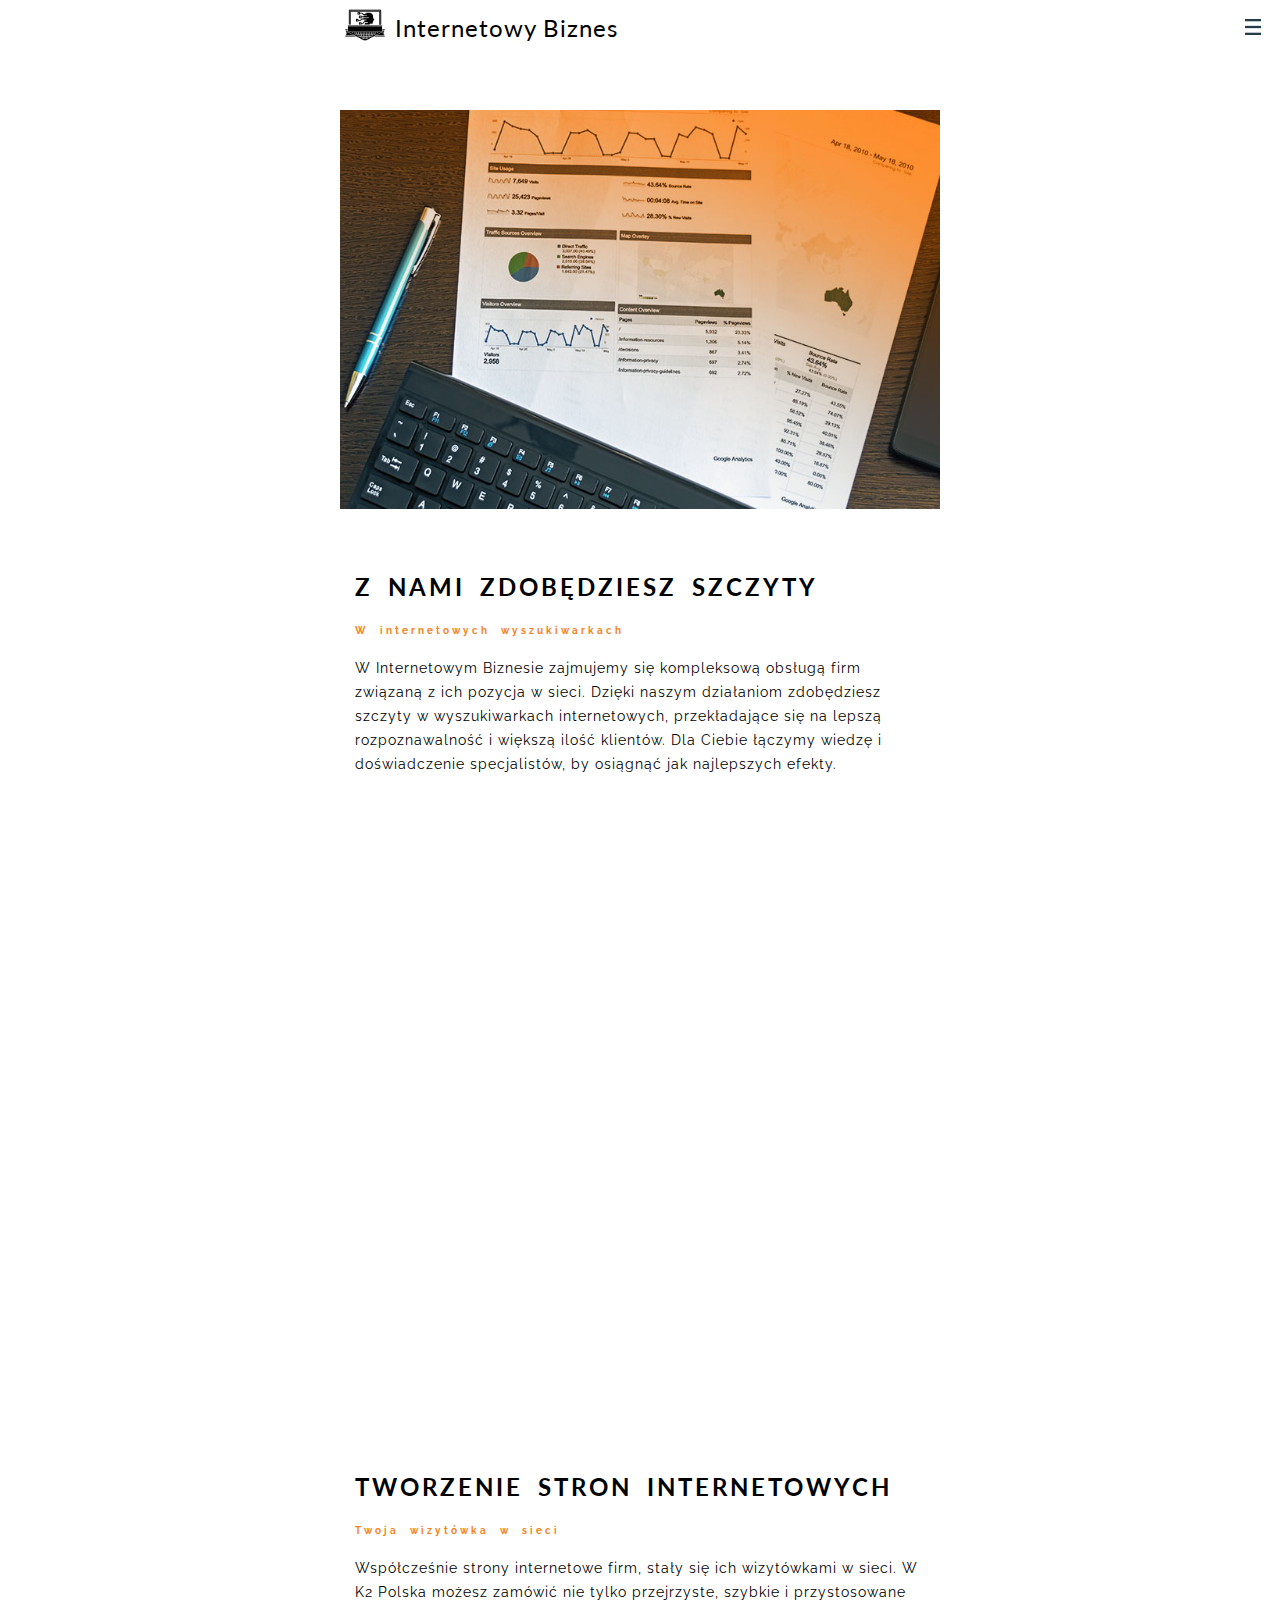
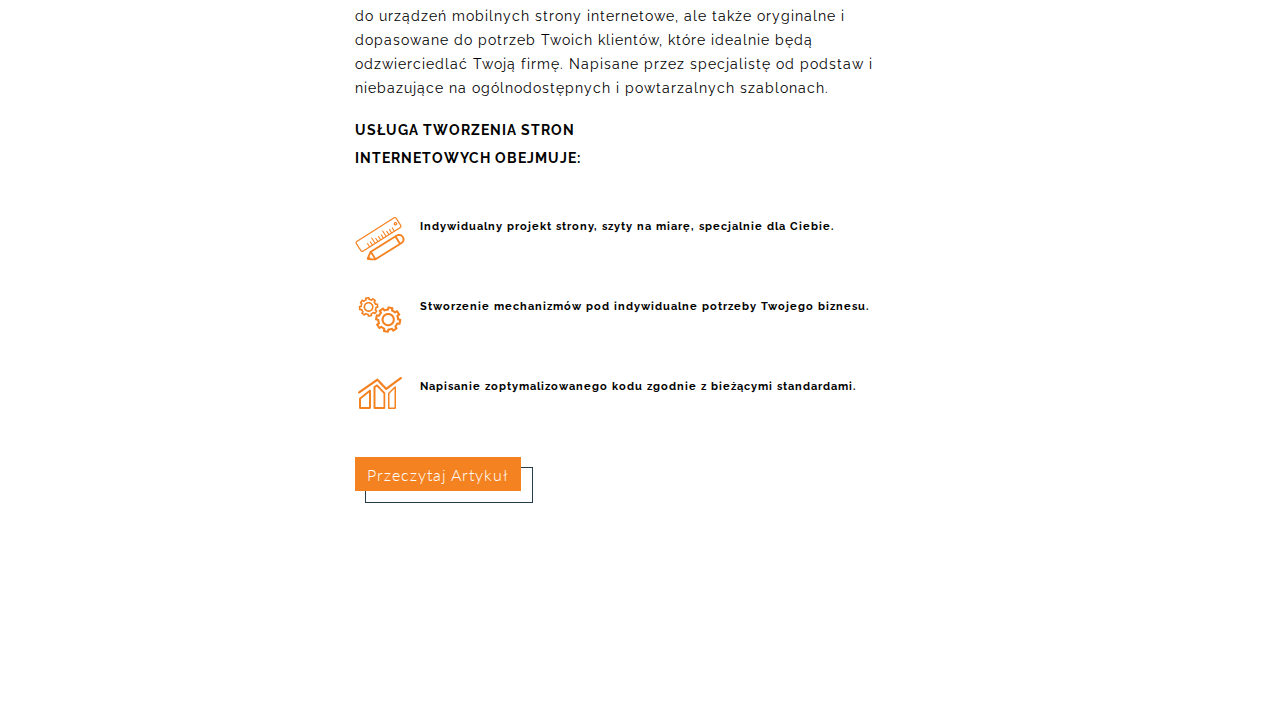
==== uslugi.html @ f57792d8 "unsite" ====
<!DOCTYPE html>
<html lang="pl">
<head>
    <meta charset="UTF-8">
    <meta http-equiv="X-UA-Compatible" content="IE=edge">
    <meta name="viewport" content="width=device-width, initial-scale=1.0">
    <title>internetowy biznes</title>

    <link href="https://fonts.googleapis.com/css2?family=Lato:wght@300;700;900&display=swap" rel="stylesheet">
    <link href="https://fonts.googleapis.com/css2?family=Raleway:wght@100&display=swap" rel="stylesheet">
    <link href="https://fonts.googleapis.com/css2?family=Raleway:wght@400;700;900&display=swap" rel="stylesheet">
    <!-- <link href="https://fonts.googleapis.com/css2?family=Cantata+One&display=swap" rel="stylesheet"> -->

     <!-- AWESOME ZE STAREGO  -->
     <!-- <link rel="stylesheet" href="https://use.fontawesome.com/releases/v5.1.1/css/all.css" integrity="sha384-O8whS3fhG2OnA5Kas0Y9l3cfpmYjapjI0E4theH4iuMD+pLhbf6JI0jIMfYcK3yZ" crossorigin="anonymous">
    <link href="https://fonts.googleapis.com/css2?family=Josefin+Sans:wght@100;300;400&display=swap" rel="stylesheet"> -->
    <link rel="stylesheet" href="./css/style.css">
    <script src="./js/jQuery.liblary.js"></script>
    
</head>
<body>
<div id="wrapper">
    <nav class='pup'>
        <div class="logo_nav_box">
            <div class="logo_nav">
                <img src="./img/internetowy_biznes_tworzenie_stron_internetowych.png" alt="internetowy-biznes" class="logo" >
            </div>
            <div class="logo_h1">
                <h2 class="h1_nav">Internetowy Biznes</h2>
            </div>
        </div>
<!-- START PUPUP MOBILE -->
        <div class="filter_pupup_box mobile_nav ">
            <div class="filter_pupup">
                <ul>
                    <li><a class='link a1' href='#services'>Usługi</a></li>
                    <li><a class='link a2' href='#strategys'>Strategie</a></li>
                    <li><a class='link a3' href='#projects'>Projekty</a></li>
                    <li><a class='link a4' href='#about'>O nas</a></li>
                    <li><a class='link a5' href='#partners'>partnerzy</a></li>
                    <li><a class='link a6' href='#contact'>Współpraca</a></li>
                </ul>
                <div class='footerNav'>
                    <h6>internetoweBiznesy.com.pl &copy;</h6>
                    <h6>Wszelkie prawa zastrzeżone</h6>
                </div>
            </div>
        </div>
<!-- KONIEC PUPUP MOBILE -->

        <!-- <div class="burger_box"> -->
            <!-- <div class="menu"> -->
                <img src="./img/pupup/burger-projektowanie-stron-internetowych.svg" alt="" title='' class="burger_btn_on show">
                <img src="./img/pupup/exit-burger-projektowanie-stron-internetowych-Koszalin.svg" alt="" class="burger_btn_off">
            <!-- </div> -->
        <!-- </div> -->
    </nav>
    
        <img src="./img/unsite/tworzymy-najlepsze-strony-internetowe-unsite-mobile.jpg" alt="" class="sections header_unsite">

    <article class="sections">
        <h2 class="h1_sections padding_RL">Z nami zdobędziesz szczyty</h2>
        <h3 class="h2_sections padding_RL">W internetowych wyszukiwarkach</h3>

        <p class='p_sections p_first padding_RL'>
            W Internetowym Biznesie zajmujemy się kompleksową obsługą firm związaną z ich pozycja w sieci. Dzięki naszym działaniom zdobędziesz szczyty w wyszukiwarkach internetowych, przekładające się na lepszą rozpoznawalność i większą ilość klientów. Dla Ciebie łączymy wiedzę i doświadczenie specjalistów, by osiągnąć jak najlepszych efekty.
        </p>
    </article>
    <article class="sections">
        <section>
            <h2 class="h1_sections padding_RL">Tworzenie stron internetowych</h2>
            <h3 class="h2_sections padding_RL">Twoja wizytówka w sieci</h3>
            <p class='p_sections p_first padding_RL'>
                Współcześnie strony internetowe firm, stały się ich wizytówkami w sieci. W K2 Polska możesz zamówić nie tylko przejrzyste, szybkie i przystosowane do urządzeń mobilnych strony internetowe, ale także oryginalne i dopasowane do potrzeb Twoich klientów, które idealnie będą odzwierciedlać Twoją firmę. Napisane przez specjalistę od podstaw i niebazujące na ogólnodostępnych i powtarzalnych szablonach.
            </p>
            <h3 class="h3_info_graphic padding_RL">
               <strong class="block bold">USŁUGA TWORZENIA STRON </strong>
                <strong class="block bold">INTERNETOWYCH OBEJMUJE:</strong>
            </h3>

        </section>
        <section class='info_graphic_box'>
            <div class="info_graphic_elements">
                <img src="./img/icons/unikatowy-projekt-tworzymy-najlepsze-strony-internetowe.png" alt="" class="img_icons info_graphic_element">
                <h4 class="h4_info_graphic">
                    Indywidualny projekt strony, szyty na miarę, specjalnie dla Ciebie.
                </h4>
            </div>
            <div class="info_graphic_elements">
                <img src="./img/icons/mechanizm-tworzymy-najlepsze-strony-internetowe.png" alt="" class="img_icons info_graphic_element">
                <h4 class="h4_info_graphic">Stworzenie mechanizmów pod indywidualne potrzeby Twojego biznesu.</h4>
            </div>
            <div class="info_graphic_elements">
                <img src="./img/icons/optymalizacja-tworzymy-najlepsze-strony-internetowe.png" alt="" class="img_icons info_graphic_element">
                <h4 class="h4_info_graphic">Napisanie zoptymalizowanego kodu zgodnie z bieżącymi standardami.</h4>
            </div>
            <div class='buttonBorder '>
                <a class='button a-sections button-left button_inSite' href='./undsite.html'>Przeczytaj Artykuł</a>
            </div>
        </section>
    </article>
</div>
<script src="./js/js.js"></script>
</body>
</html>
---- css/style.css ----
* {
  padding: 0;
  margin: 0;
  -webkit-box-sizing: border-box;
          box-sizing: border-box;
  background-size: cover;
  background-position: center;
  background-repeat: no-repeat;
  outline: none;
  letter-spacing: 1px; }

*::before {
  background-size: cover;
  background-position: center;
  background-repeat: no-repeat; }

body {
  font-family: 'Raleway';
  font-weight: 300;
  line-height: 120%; }

h1, h2, h3, h4, h5, h6 {
  font-weight: 400; }

strong {
  font-weight: normal; }

.bold {
  font-weight: 700; }

img {
  display: block;
  width: 100%; }

.img_icons {
  width: 50px; }

ul {
  list-style-type: none; }

a {
  display: block;
  text-decoration: none;
  font-family: lato;
  color: #fff; }

.block {
  display: block; }

header,
.button {
  position: relative; }

header::before,
.button::before {
  position: absolute;
  content: '';
  width: 100%;
  height: 100%;
  top: 0;
  left: 0;
  z-index: -1; }

.button,
input[type=submit] {
  background-color: #f58220;
  display: -webkit-box;
  display: -ms-flexbox;
  display: flex;
  -webkit-box-pack: center;
      -ms-flex-pack: center;
          justify-content: center;
  -webkit-box-align: center;
      -ms-flex-align: center;
          align-items: center;
  text-align: center; }

.button::before {
  border: 1px solid #233d4b;
  background-color: rgba(255, 255, 255, 0.05);
  -webkit-transition: .3s;
  transition: .3s; }

.button.a-header::before {
  border: 1px solid #fff;
  top: 10px;
  left: -10px; }

.button.a-header:hover::before {
  top: 2px;
  left: -3px; }

.button.a-header,
.a-sections,
.button {
  width: 166px;
  height: 34px; }

.buttonSendBorder {
  width: 122px; }

.padding_RL {
  padding-right: 15px;
  padding-left: 15px; }

.sections {
  padding-top: 60px; }

.h1_sections {
  text-transform: uppercase;
  font-size: 24px;
  letter-spacing: 3px;
  word-spacing: 6px;
  font-family: lato;
  font-weight: 700;
  line-height: 36px; }

.h2_sections {
  color: #f58220;
  font-size: 10px;
  letter-spacing: 3px;
  word-spacing: 6px;
  font-weight: bold;
  margin-top: 16px; }

.h3_info_graphic {
  margin-top: 16px;
  font-size: 18px;
  font-weight: 400; }

.h3_info_graphic {
  font-weight: bold;
  font-size: 14px;
  line-height: 28px; }

.h4_info_graphic {
  margin-left: 15px;
  font-size: 11px;
  font-weight: bold; }

.h4_mission {
  font-size: 14px;
  letter-spacing: 3px; }

.mission_h5 {
  font-size: 12px;
  color: #fff;
  font-family: lato;
  line-height: 16px; }

.p_sections {
  font-size: 14px;
  line-height: 24px;
  font-weight: 400; }

.ul_sections {
  font-size: 14px;
  letter-spacing: 3px;
  font-weight: 400;
  line-height: 28px;
  list-style-type: disc;
  margin-left: 15px; }

.button.button-left::before {
  top: 10px;
  left: 10px; }

.button-right {
  margin-left: auto; }

.button.button-right::before {
  top: 10px;
  left: -10px;
  margin-left: auto; }

.button_inSite {
  margin-bottom: 30px; }

input,
textarea {
  border-radius: 0; }

input[type="submit"] {
  -webkit-appearance: none; }

.sections .p_first {
  margin-top: 16px; }

.sections .button {
  margin-top: 24px; }

.pup {
  background-color: #fff;
  display: -webkit-box;
  display: -ms-flexbox;
  display: flex;
  -webkit-box-pack: justify;
      -ms-flex-pack: justify;
          justify-content: space-between;
  padding: 5px;
  z-index: 100;
  height: 50px;
  position: fixed;
  top: 0;
  left: 0;
  width: 100%; }

.logo_nav_box {
  display: -webkit-box;
  display: -ms-flexbox;
  display: flex;
  -webkit-box-pack: center;
      -ms-flex-pack: center;
          justify-content: center;
  -webkit-box-align: center;
      -ms-flex-align: center;
          align-items: center; }

.logo_nav {
  display: -webkit-box;
  display: -ms-flexbox;
  display: flex;
  -webkit-box-pack: center;
      -ms-flex-pack: center;
          justify-content: center;
  -webkit-box-align: center;
      -ms-flex-align: center;
          align-items: center; }

.logo_h1 {
  height: 100%;
  display: -webkit-box;
  display: -ms-flexbox;
  display: flex;
  -webkit-box-align: end;
      -ms-flex-align: end;
          align-items: flex-end;
  padding: 5px 0; }

.h1_nav {
  font-family: lato;
  font-size: 24px;
  line-height: 100%;
  margin-left: 10px;
  -webkit-box-align: end;
      -ms-flex-align: end;
          align-items: flex-end; }

.mobile_nav {
  display: none; }

.mobile_nav.show {
  display: block; }

.logo {
  width: 40px; }

.burger_box {
  width: 26px; }

.menu {
  padding: 5px;
  width: 40px;
  height: 40px;
  position: relative; }

.burger_btn_on,
.burger_btn_off {
  display: none; }

.burger_btn_on.show,
.burger_btn_off.show {
  display: block;
  position: fixed;
  top: 14px;
  right: 14px;
  z-index: 101;
  width: 26px;
  height: 26px; }

.burger_btn_on,
.burger_btn_off {
  padding: 5px; }

.filter_pupup_box {
  background-color: rgba(28, 73, 96, 0.75);
  position: fixed;
  width: 100%;
  height: 100%;
  top: 0;
  right: 0; }
  .filter_pupup_box .filter_pupup {
    background-color: #fff;
    width: 80%;
    height: 100%;
    display: -webkit-box;
    display: -ms-flexbox;
    display: flex;
    -webkit-box-pack: center;
        -ms-flex-pack: center;
            justify-content: center;
    -webkit-box-align: center;
        -ms-flex-align: center;
            align-items: center;
    display: flex;
    -webkit-box-orient: vertical;
    -webkit-box-direction: normal;
        -ms-flex-direction: column;
            flex-direction: column;
    margin-left: auto; }

.link {
  font-family: lato;
  color: #000;
  padding: 12px;
  margin: 12px;
  text-align: center; }

article {
  min-height: 100vh;
  padding-top: 50px; }

header {
  margin-top: 50px;
  padding: 30px 0;
  height: 205px;
  color: #fff;
  font-family: lato;
  display: -webkit-box;
  display: -ms-flexbox;
  display: flex;
  -webkit-box-orient: vertical;
  -webkit-box-direction: normal;
      -ms-flex-direction: column;
          flex-direction: column;
  -webkit-box-pack: center;
      -ms-flex-pack: center;
          justify-content: center;
  -webkit-box-align: center;
      -ms-flex-align: center;
          align-items: center;
  -ms-flex-pack: distribute;
      justify-content: space-around; }

header::before {
  background-image: url("../img/320/internetowy-biznes-tworzenie-stron-internetowych-misja.jpg"); }

.h1-header {
  font-size: 22px;
  line-height: 28px;
  display: -webkit-box;
  display: -ms-flexbox;
  display: flex;
  -webkit-box-orient: vertical;
  -webkit-box-direction: normal;
      -ms-flex-direction: column;
          flex-direction: column;
  -webkit-box-pack: center;
      -ms-flex-pack: center;
          justify-content: center;
  -webkit-box-align: center;
      -ms-flex-align: center;
          align-items: center; }

.h2-header {
  font-size: 11px;
  letter-spacing: 2px;
  font-family: lato;
  font-weight: 700; }

.strategy {
  padding: 10px 15px; }

.about {
  padding-left: 0;
  padding-right: 0; }

.mission {
  background-image: url("../img/320/internetowy-biznes-tworzenie-stron-internetowych-about.jpg");
  margin-top: 16px;
  height: 226px;
  display: -webkit-box;
  display: -ms-flexbox;
  display: flex;
  -webkit-box-orient: vertical;
  -webkit-box-direction: normal;
      -ms-flex-direction: column;
          flex-direction: column;
  -webkit-box-pack: center;
      -ms-flex-pack: center;
          justify-content: center;
  -webkit-box-align: center;
      -ms-flex-align: center;
          align-items: center;
  -ms-flex-pack: distribute;
      justify-content: space-around;
  text-align: center;
  color: #fff;
  padding: 20px 0;
  font-family: lato; }

.contactL {
  background-color: rgba(0, 0, 0, 0.1);
  padding-top: 30px;
  padding-bottom: 30px;
  margin-top: 16px; }

.label_div {
  display: -webkit-box;
  display: -ms-flexbox;
  display: flex;
  -webkit-box-orient: vertical;
  -webkit-box-direction: normal;
      -ms-flex-direction: column;
          flex-direction: column;
  margin-top: 16px; }

label {
  font-size: 10px;
  font-weight: 400;
  color: #000;
  line-height: 100%; }

.input_contact {
  padding: 5px 3px;
  border: 1px solid rgba(0, 0, 0, 0.3); }

input[type=submit] {
  width: 100%;
  height: 100%;
  border: none;
  color: #fff; }

.footer {
  background-color: #233d4b;
  padding: 30px 15px;
  color: #fff;
  font-family: lato; }

.footer ul {
  display: -webkit-box;
  display: -ms-flexbox;
  display: flex;
  -webkit-box-pack: center;
      -ms-flex-pack: center;
          justify-content: center;
  -webkit-box-align: center;
      -ms-flex-align: center;
          align-items: center; }

.footer li {
  margin: auto; }

.footer_socials {
  color: #f58220;
  display: -webkit-box;
  display: -ms-flexbox;
  display: flex;
  -webkit-box-pack: end;
      -ms-flex-pack: end;
          justify-content: flex-end; }

.footer_socials a {
  width: 22px;
  margin: 5px; }

.links_footer {
  font-size: 11px;
  padding: 10px;
  font-weight: bold; }

.footer_info {
  font-size: 8px;
  text-align: center; }

.link_footer {
  display: inline; }

.info_graphic_box {
  padding: 15px; }

.info_graphic_elements {
  display: -webkit-box;
  display: -ms-flexbox;
  display: flex;
  margin: 30px 0; }

@media only screen and (min-width: 960px) {
  .pup,
  #wrapper {
    position: relative;
    width: 600px;
    margin: auto; } }
/*# sourceMappingURL=style.css.map */
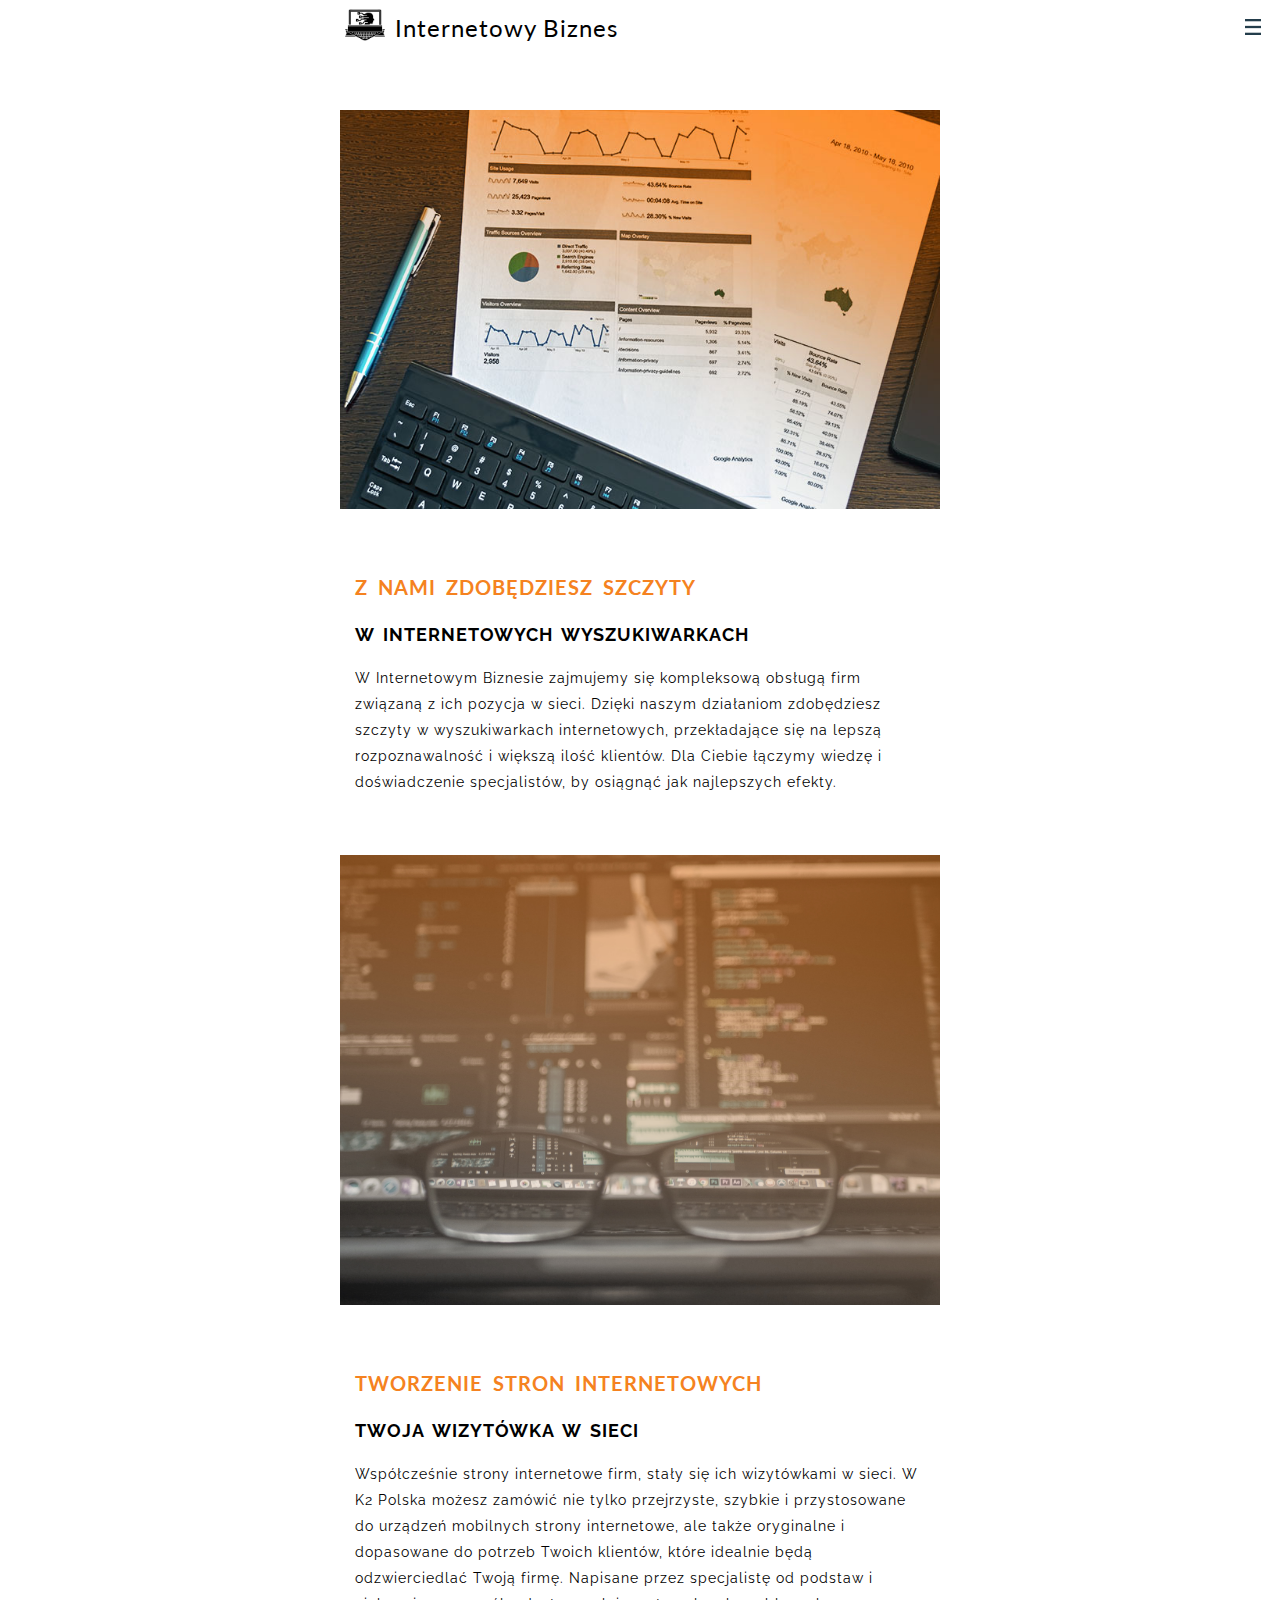
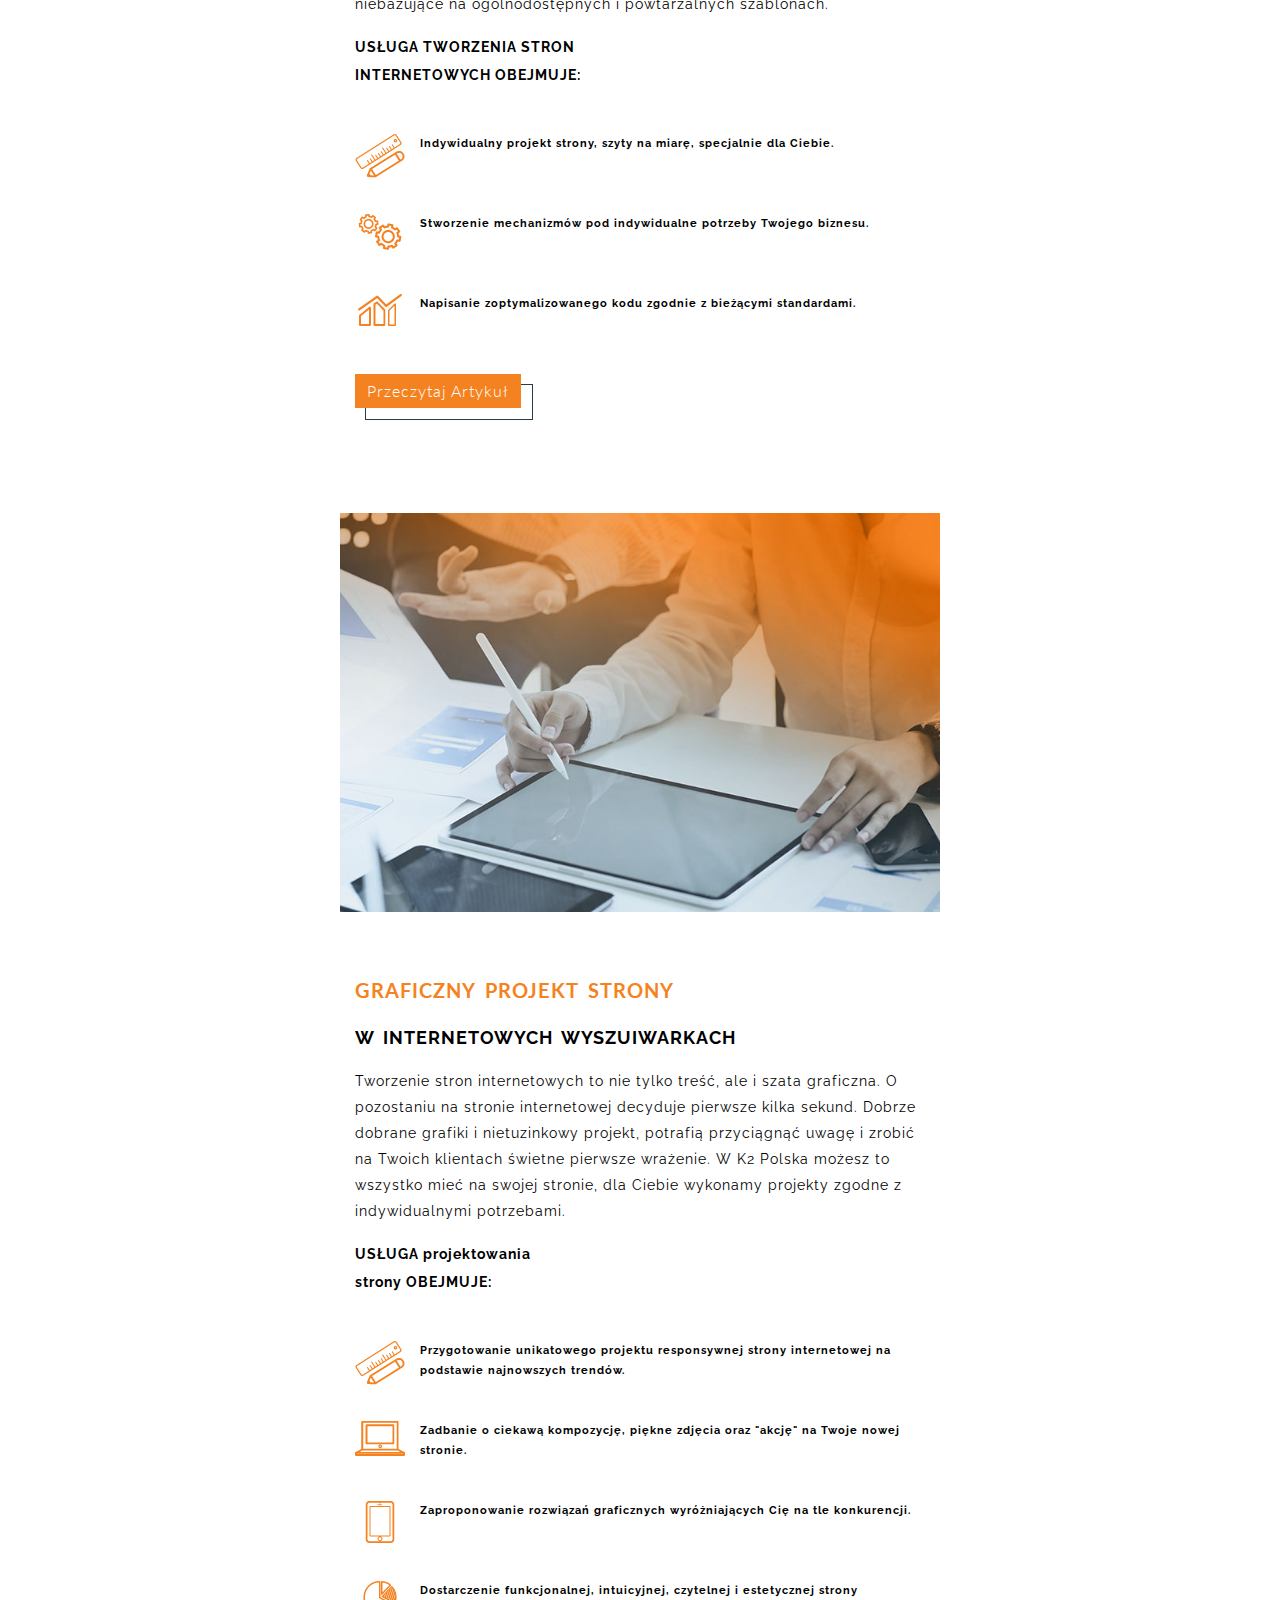
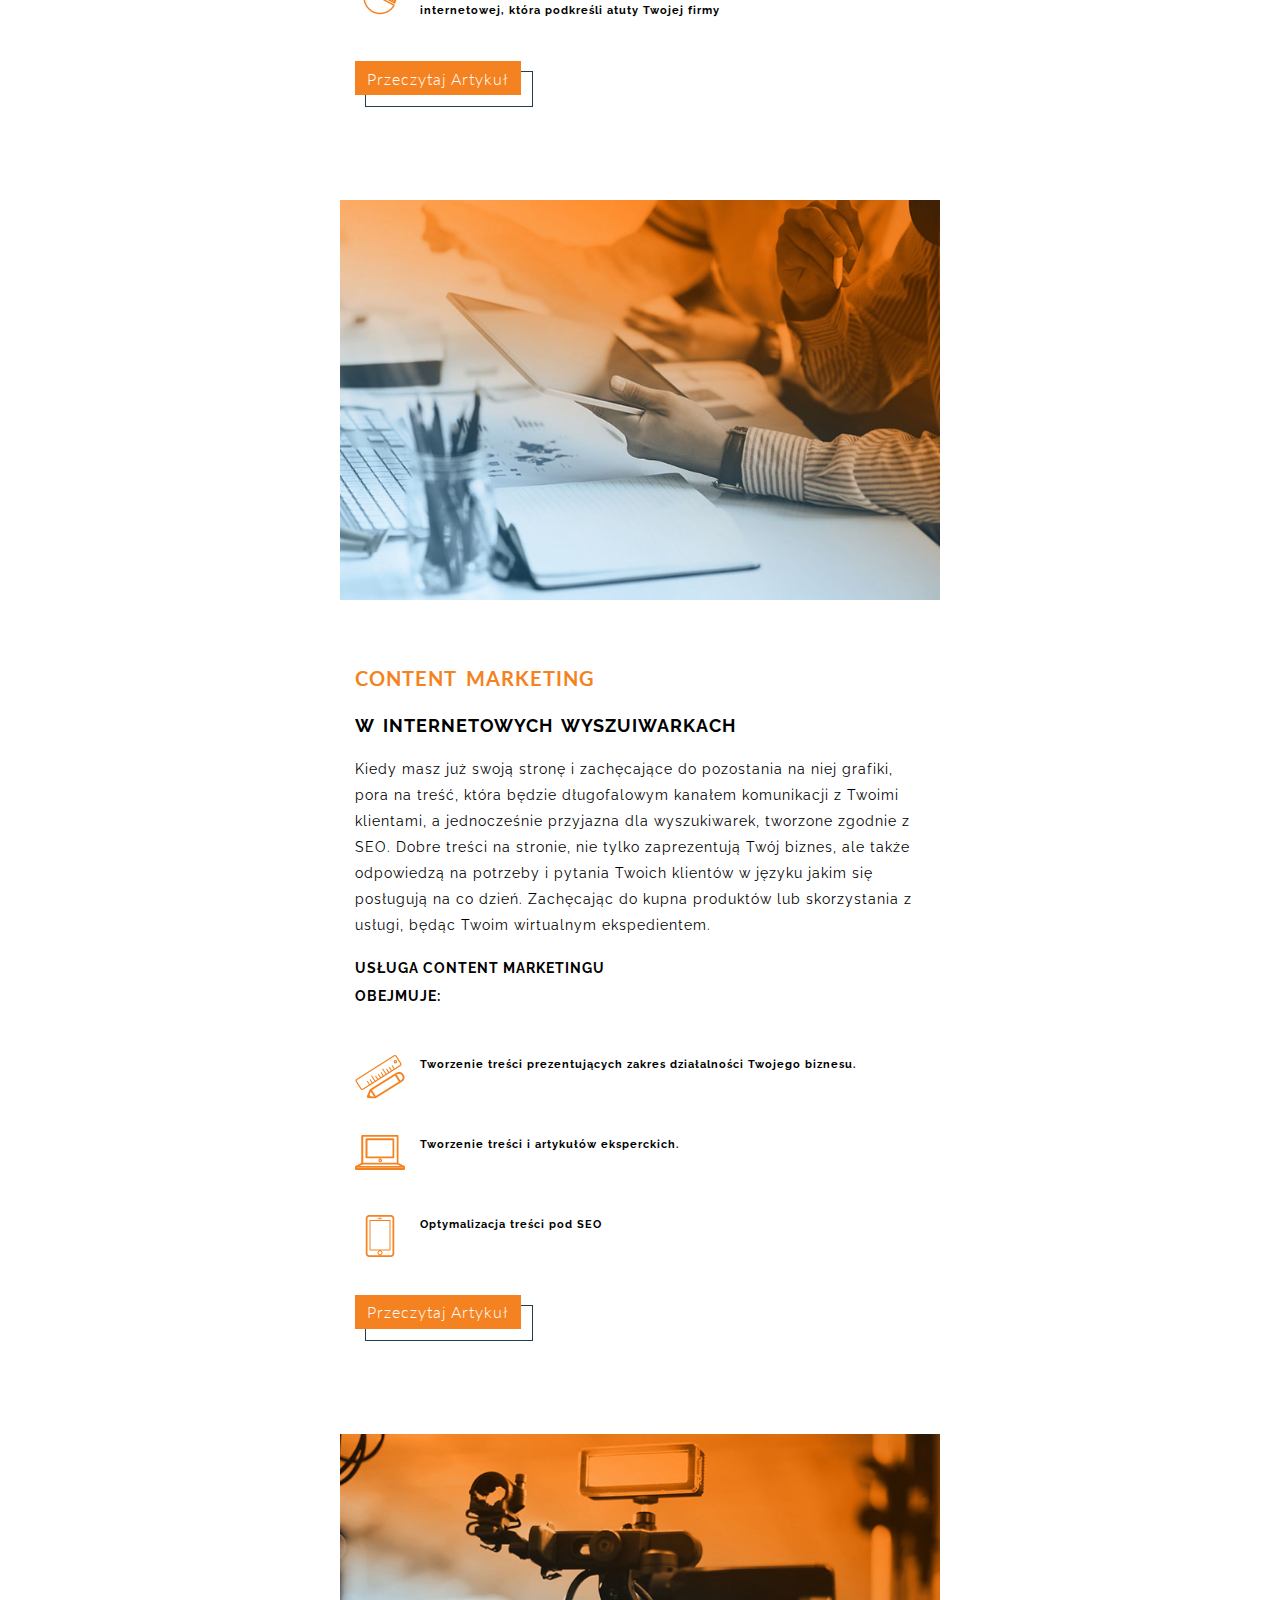
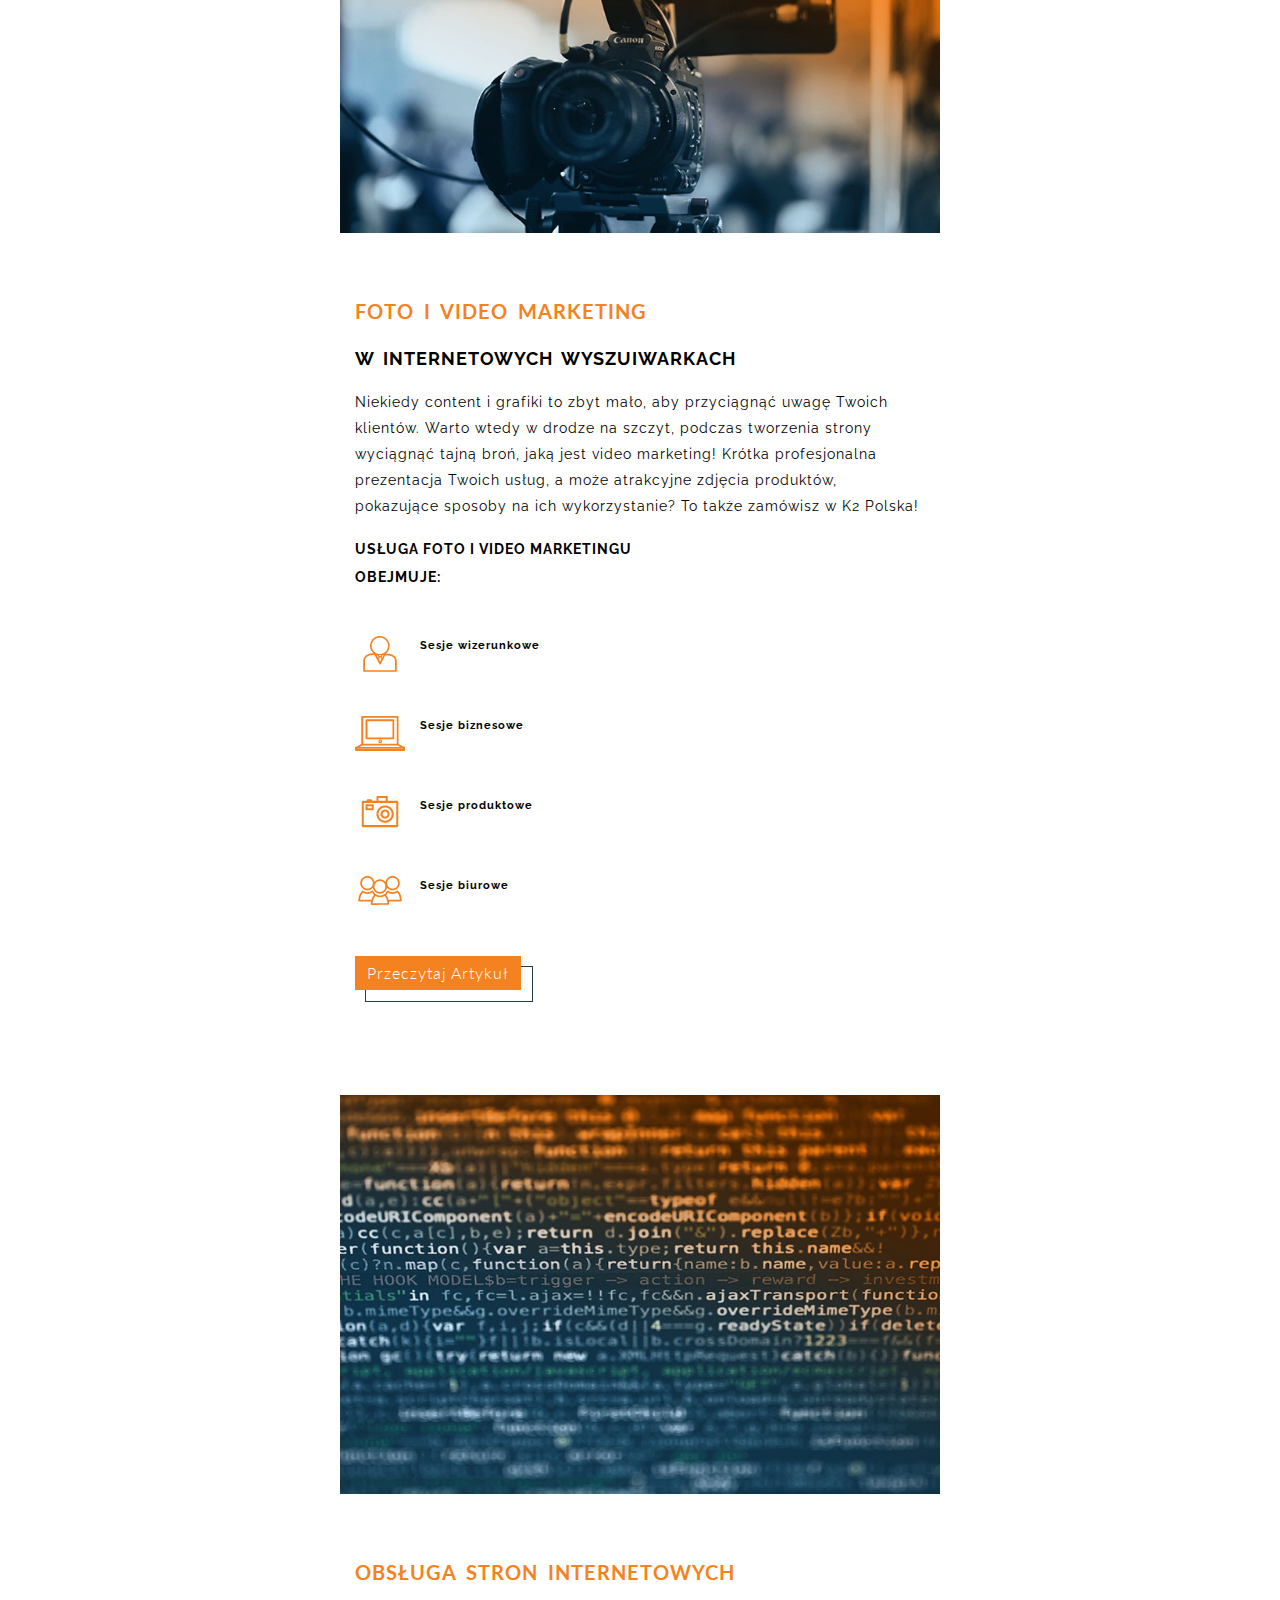
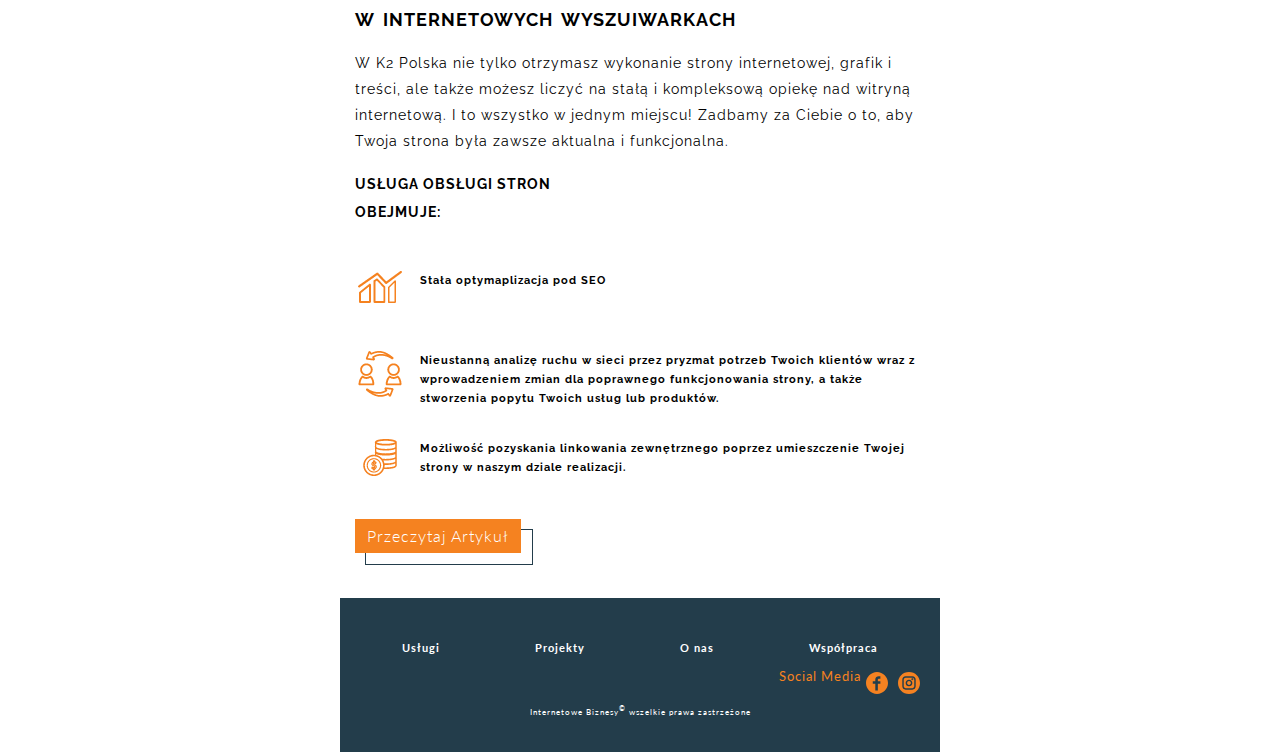
==== commit 1ec6422f: "secon page" ====
--- a/uslugi.html
+++ b/uslugi.html
@@ -67,7 +67,9 @@
         </p>
     </article>
     <article class="sections">
-        <section>
+        <img src="./img/unsite/1.jpg" alt="" class=" header_unsite">
+        <section class='sections'>
+            
             <h2 class="h1_sections padding_RL">Tworzenie stron internetowych</h2>
             <h3 class="h2_sections padding_RL">Twoja wizytówka w sieci</h3>
             <p class='p_sections p_first padding_RL'>
@@ -99,6 +101,229 @@
             </div>
         </section>
     </article>
+
+    <article class="sections">
+        <img src="./img/unsite/grafika-obsluga-stron-internetowych-k2webdevelopment.jpg" alt="" class=" header_unsite">
+        <section class='sections'>
+            <h2 class="h1_sections padding_RL">Graficzny projekt strony</h2>
+            <h3 class="h2_sections padding_RL">w internetowych wyszuiwarkach</h3>
+
+
+
+
+
+            <p class='p_sections p_first padding_RL'>
+                Tworzenie stron internetowych to nie tylko treść, ale i szata graficzna. O pozostaniu na stronie internetowej decyduje pierwsze kilka sekund. Dobrze dobrane grafiki i nietuzinkowy projekt, potrafią przyciągnąć uwagę i zrobić na Twoich klientach świetne pierwsze wrażenie. W K2 Polska możesz to wszystko mieć na swojej stronie, dla Ciebie wykonamy projekty zgodne z indywidualnymi potrzebami.
+            </p>
+            <h3 class="h3_info_graphic padding_RL">
+               <strong class="block bold">USŁUGA projektowania</strong>
+                <strong class="block bold">strony OBEJMUJE:</strong>
+            </h3>
+
+        </section>
+        <section class='info_graphic_box'>
+            <div class="info_graphic_elements">
+                <img src="./img/icons/unikatowy-projekt-tworzymy-najlepsze-strony-internetowe.png" alt="" class="img_icons info_graphic_element">
+                <h4 class="h4_info_graphic">
+                    Przygotowanie unikatowego projektu responsywnej strony internetowej na podstawie najnowszych trendów.
+                </h4>
+            </div>
+            <div class="info_graphic_elements">
+                <img src="./img/icons/nowa strona-tworzymy-najlepsze-strony-internetowe.png" alt="" class="img_icons info_graphic_element">
+                <h4 class="h4_info_graphic">
+                    Zadbanie o ciekawą kompozycję, piękne zdjęcia oraz "akcję" na Twoje nowej stronie.
+                </h4>
+            </div>
+            <div class="info_graphic_elements">
+                <img src="./img/icons/rozwiazania-tworzymy-najlepsze-strony-internetowe.png" alt="" class="img_icons info_graphic_element">
+                <h4 class="h4_info_graphic">
+                    Zaproponowanie rozwiązań graficznych wyróżniających Cię na tle konkurencji.
+                </h4>
+            </div>
+            <div class="info_graphic_elements">
+                <img src="./img/icons/atuty-firmy-tworzymy-najlepsze-strony-internetowe.png" alt="" class="img_icons info_graphic_element">
+                <h4 class="h4_info_graphic">
+                    Dostarczenie funkcjonalnej, intuicyjnej, czytelnej i estetycznej strony internetowej, która podkreśli atuty Twojej firmy
+                </h4>
+            </div>
+            <div class='buttonBorder '>
+                <a class='button a-sections button-left button_inSite' href='./undsite.html'>Przeczytaj Artykuł</a>
+            </div>
+        </section>
+    </article>
+
+    <article class="sections">
+        <img src="./img/unsite/obsluga-stron-internetowych-k2webdevelopment.jpg" alt="" class=" header_unsite">
+        <section class='sections'>
+            <h2 class="h1_sections padding_RL">Content Marketing</h2>
+            <h3 class="h2_sections padding_RL">w internetowych wyszuiwarkach</h3>
+
+
+
+
+
+            <p class='p_sections p_first padding_RL'>
+		        Kiedy masz już swoją stronę i zachęcające do pozostania na niej grafiki, pora na treść, która będzie długofalowym kanałem komunikacji z Twoimi klientami, a jednocześnie przyjazna dla wyszukiwarek, tworzone zgodnie z SEO. Dobre treści na stronie, nie tylko zaprezentują Twój biznes, ale także odpowiedzą na potrzeby i pytania Twoich klientów w języku jakim się posługują na co dzień. Zachęcając do kupna produktów lub skorzystania z usługi, będąc Twoim wirtualnym ekspedientem. 
+            </p>
+            <h3 class="h3_info_graphic padding_RL">
+               <strong class="block bold">USŁUGA CONTENT MARKETINGU</strong>
+                <strong class="block bold"> OBEJMUJE:</strong>
+            </h3>
+
+        </section>
+        <section class='info_graphic_box'>
+            <div class="info_graphic_elements">
+                <img src="./img/icons/unikatowy-projekt-tworzymy-najlepsze-strony-internetowe.png" alt="" class="img_icons info_graphic_element">
+                <h4 class="h4_info_graphic">
+                    
+					Tworzenie treści prezentujących zakres działalności Twojego biznesu.
+
+				
+                </h4>
+            </div>
+            <div class="info_graphic_elements">
+                <img src="./img/icons/nowa strona-tworzymy-najlepsze-strony-internetowe.png" alt="" class="img_icons info_graphic_element">
+                <h4 class="h4_info_graphic">
+                    
+                        Tworzenie treści i artykułów eksperckich.
+                   
+                </h4>
+            </div>
+            <div class="info_graphic_elements">
+                <img src="./img/icons/rozwiazania-tworzymy-najlepsze-strony-internetowe.png" alt="" class="img_icons info_graphic_element">
+                <h4 class="h4_info_graphic">
+                    Optymalizacja treści pod SEO
+                </h4>
+            </div>
+            
+            <div class='buttonBorder '>
+                <a class='button a-sections button-left button_inSite' href='./undsite.html'>Przeczytaj Artykuł</a>
+            </div>
+        </section>
+    </article>
+
+    <article class="sections">
+        <img src="./img/unsite/tworzenie-najlepszych-stron-internetowych-k2webdevelopment-video.jpg" alt="" class=" header_unsite">
+        <section class='sections'>
+            <h2 class="h1_sections padding_RL">FOTO I VIDEO MARKETING</h2>
+            <h3 class="h2_sections padding_RL">w internetowych wyszuiwarkach</h3>
+
+
+
+
+
+            <p class='p_sections p_first padding_RL'>
+		        
+		Niekiedy content i grafiki to zbyt mało, aby przyciągnąć uwagę Twoich klientów. Warto wtedy w drodze na szczyt, podczas tworzenia strony wyciągnąć tajną broń, jaką jest video marketing! Krótka profesjonalna prezentacja Twoich usług, a może atrakcyjne zdjęcia produktów, pokazujące sposoby na ich wykorzystanie? To także zamówisz w K2 Polska!
+		
+            </p>
+            <h3 class="h3_info_graphic padding_RL">
+               <strong class="block bold">USŁUGA FOTO I VIDEO MARKETINGU</strong>
+                <strong class="block bold"> OBEJMUJE:</strong>
+            </h3>
+
+        </section>
+        <section class='info_graphic_box'>
+            <div class="info_graphic_elements">
+                <img src="./img/icons/wizerunek-tworzymy-najlepsze-strony-internetowe.png" alt="" class="img_icons info_graphic_element">
+                <h4 class="h4_info_graphic">
+                    Sesje wizerunkowe
+                </h4>
+            </div>
+            <div class="info_graphic_elements">
+                <img src="./img/icons/nowa strona-tworzymy-najlepsze-strony-internetowe.png" alt="" class="img_icons info_graphic_element">
+                <h4 class="h4_info_graphic">
+                    Sesje biznesowe
+                   
+                </h4>
+            </div>
+            <div class="info_graphic_elements">
+                <img src="./img/icons/produtowe-tworzymy-najlepsze-strony-internetowe.png" alt="" class="img_icons info_graphic_element">
+                <h4 class="h4_info_graphic">
+                    Sesje produktowe
+                </h4>
+            </div>
+            <div class="info_graphic_elements">
+                <img src="./img/icons/biura-tworzymy-najlepsze-strony-internetowe.png" alt="" class="img_icons info_graphic_element">
+                <h4 class="h4_info_graphic">
+                    Sesje biurowe
+                </h4>
+            </div>
+            <div class='buttonBorder '>
+                <a class='button a-sections button-left button_inSite' href='./undsite.html'>Przeczytaj Artykuł</a>
+            </div>
+        </section>
+    </article>
+
+    <article class="sections">
+        <img src="./img/unsite/tworzenie-najlepszych-stron-internetowych-k2webdevelopment.jpg" alt="" class=" header_unsite">
+        <section class='sections'>
+            <h2 class="h1_sections padding_RL">OBSŁUGA STRON INTERNETOWYCH</h2>
+            <h3 class="h2_sections padding_RL">w internetowych wyszuiwarkach</h3>
+            <p class='p_sections p_first padding_RL'>
+		        W K2 Polska nie tylko otrzymasz wykonanie strony internetowej, grafik i treści, ale także możesz liczyć na stałą i kompleksową opiekę nad witryną internetową. I to wszystko w jednym miejscu!  Zadbamy za Ciebie o to, aby Twoja strona była zawsze aktualna i funkcjonalna. 
+            </p>
+            <h3 class="h3_info_graphic padding_RL">
+               <strong class="block bold">USŁUGA OBSŁUGI STRON</strong>
+                <strong class="block bold"> OBEJMUJE:</strong>
+            </h3>
+
+        </section>
+        <section class='info_graphic_box'>
+            <div class="info_graphic_elements">
+                <img src="./img/icons/optymalizacja-tworzymy-najlepsze-strony-internetowe.png" alt="" class="img_icons info_graphic_element">
+                <h4 class="h4_info_graphic">
+                    Stała optymaplizacja pod SEO
+                </h4>
+            </div>
+            <div class="info_graphic_elements">
+                <img src="./img/icons/linkowanie-tworzymy-najlepsze-strony-internetowe.png" alt="" class="img_icons info_graphic_element">
+                <h4 class="h4_info_graphic">
+					Nieustanną analizę ruchu w sieci przez pryzmat potrzeb Twoich klientów wraz z wprowadzeniem  zmian dla poprawnego funkcjonowania strony, a także stworzenia popytu Twoich usług lub produktów.
+				
+                   
+                </h4>
+            </div>
+            <div class="info_graphic_elements">
+                <img src="./img/icons/ruch-tworzymy-najlepsze-strony-internetowe.png" alt="" class="img_icons info_graphic_element">
+                <h4 class="h4_info_graphic">
+					
+					Możliwość pozyskania linkowania zewnętrznego poprzez umieszczenie Twojej strony w naszym dziale realizacji.
+				
+				
+                   
+                </h4>
+            </div>
+            <div class='buttonBorder '>
+                <a class='button a-sections button-left button_inSite' href='./undsite.html'>Przeczytaj Artykuł</a>
+            </div>
+        </section>
+    </article>
+
+    <footer class='footer'>
+        <nav class='footer_nav'>
+            <ul>
+                <li><a class='links_footer a1' href='#services'>Usługi</a></li>
+                <!-- <li><a class='link a2' href='#strategys'>Strategie</a></li> -->
+                <li><a class='links_footer a3' href='#projects'>Projekty</a></li>
+                <li><a class='links_footer a4' href='#about'>O nas</a></li>
+                <!-- <li><a class='link a5' href='#partners'>partnerzy</a></li> -->
+                <li><a class='links_footer a6' href='#contact'>Współpraca</a></li>
+            </ul>
+        </nav>
+        <div class="footer_socials">
+            <h5 class="h5_socials">Social Media</h5>
+            <a href='https://www.facebook.com/K2webdevelopmentpl-102742658078516/notifications/' target='_blank'> <img alt='internetowy biznes - strony internetowe portal facebook' title='internetowy biznes- portal facebook'  src='./img/facebook.svg'>
+            </a>
+    
+            <a href=' https://www.instagram.com/k2webdevelopment.pl/' target='_blank'><img alt='internetowy biznes strony internetowe portal instagram' title='internetowy biznes-  portal instagram'  src='./img/instagram.svg'>
+            </a>
+        </div>
+        <h6 class="footer_info">
+            <a href="./index.htm" class='link_footer'>
+                Internetowe Biznesy</a><sup>&copy;</sup> wszelkie prawa zastrzeżone
+        </h6>
+    </footer>
 </div>
 <script src="./js/js.js"></script>
 </body>
--- a/css/style.css
+++ b/css/style.css
@@ -33,7 +33,8 @@
   width: 100%; }
 
 .img_icons {
-  width: 50px; }
+  width: 50px;
+  height: 50px; }
 
 ul {
   list-style-type: none; }
@@ -46,6 +47,9 @@
 
 .block {
   display: block; }
+
+.color_logo {
+  color: #f58220; }
 
 header,
 .button {
@@ -108,28 +112,31 @@
 
 .h1_sections {
   text-transform: uppercase;
-  font-size: 24px;
-  letter-spacing: 3px;
-  word-spacing: 6px;
+  font-size: 20px;
+  letter-spacing: 1px;
+  word-spacing: 4px;
   font-family: lato;
   font-weight: 700;
-  line-height: 36px; }
+  line-height: 36px;
+  color: #f58220; }
 
 .h2_sections {
-  color: #f58220;
-  font-size: 10px;
-  letter-spacing: 3px;
-  word-spacing: 6px;
+  font-size: 18px;
+  letter-spacing: 1px;
+  word-spacing: 4px;
   font-weight: bold;
-  margin-top: 16px; }
+  margin-top: 16px;
+  text-transform: uppercase;
+  line-height: 28px; }
+
+.h3_info_graphic,
+.h4_strategy {
+  margin-top: 16px;
+  font-size: 16px;
+  font-weight: 400;
+  font-weight: bold; }
 
 .h3_info_graphic {
-  margin-top: 16px;
-  font-size: 18px;
-  font-weight: 400; }
-
-.h3_info_graphic {
-  font-weight: bold;
   font-size: 14px;
   line-height: 28px; }
 
@@ -139,18 +146,18 @@
   font-weight: bold; }
 
 .h4_mission {
+  font-size: 18px;
+  letter-spacing: 1px; }
+
+.mission_h5 {
   font-size: 14px;
-  letter-spacing: 3px; }
-
-.mission_h5 {
-  font-size: 12px;
   color: #fff;
   font-family: lato;
   line-height: 16px; }
 
 .p_sections {
   font-size: 14px;
-  line-height: 24px;
+  line-height: 26px;
   font-weight: 400; }
 
 .ul_sections {
@@ -317,7 +324,6 @@
   text-align: center; }
 
 article {
-  min-height: 100vh;
   padding-top: 50px; }
 
 header {
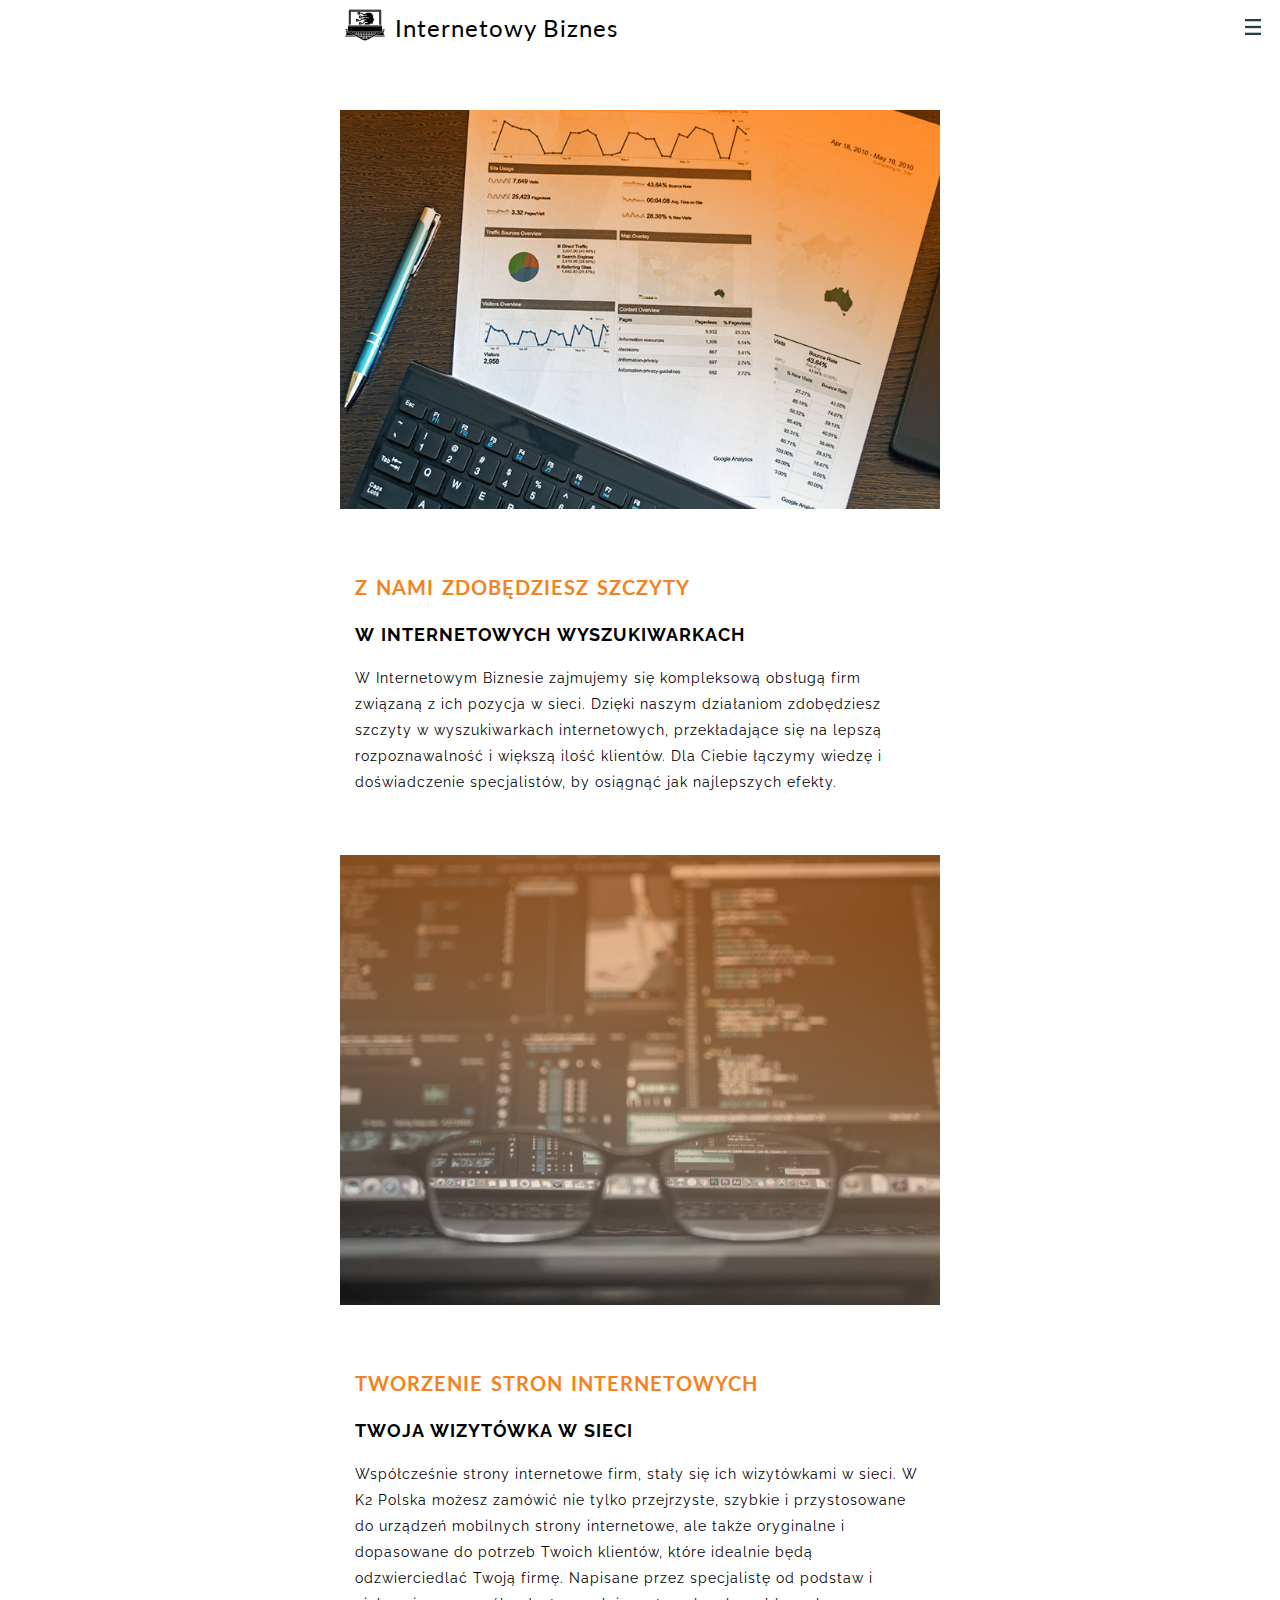
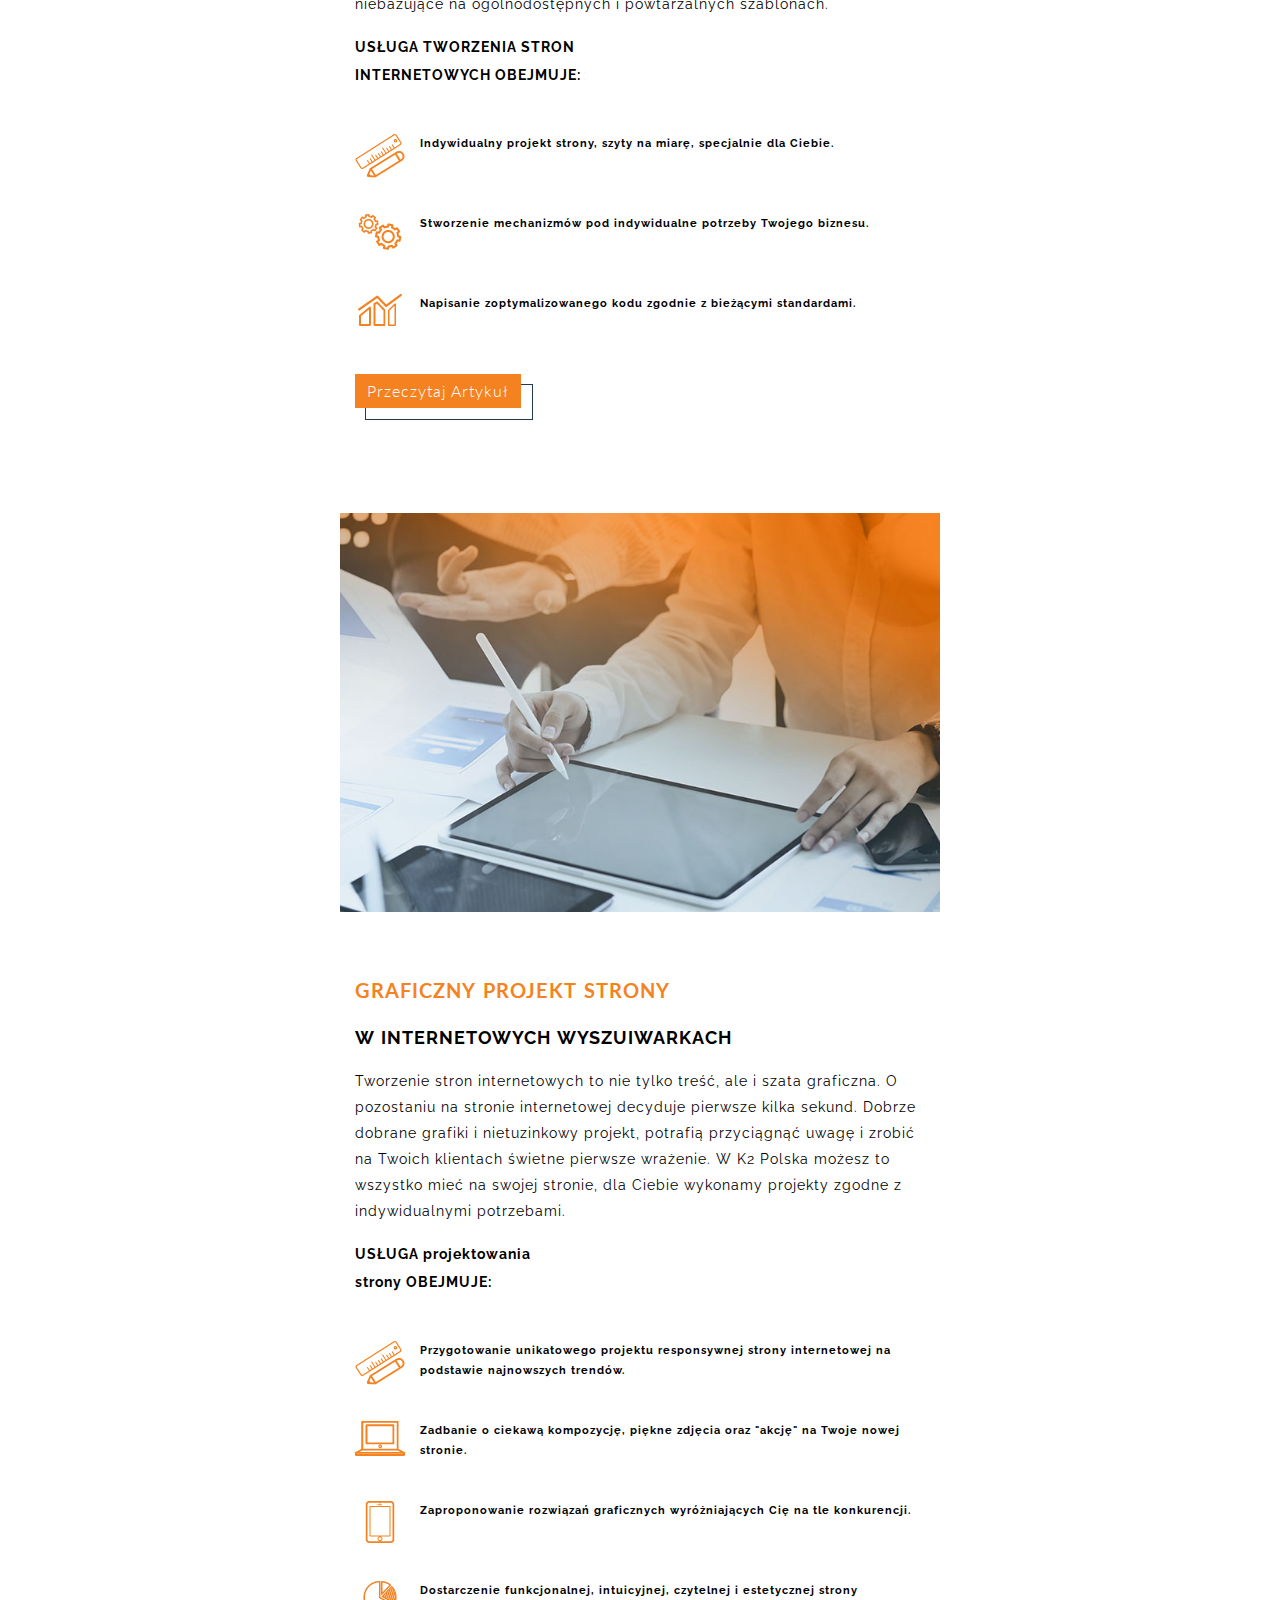
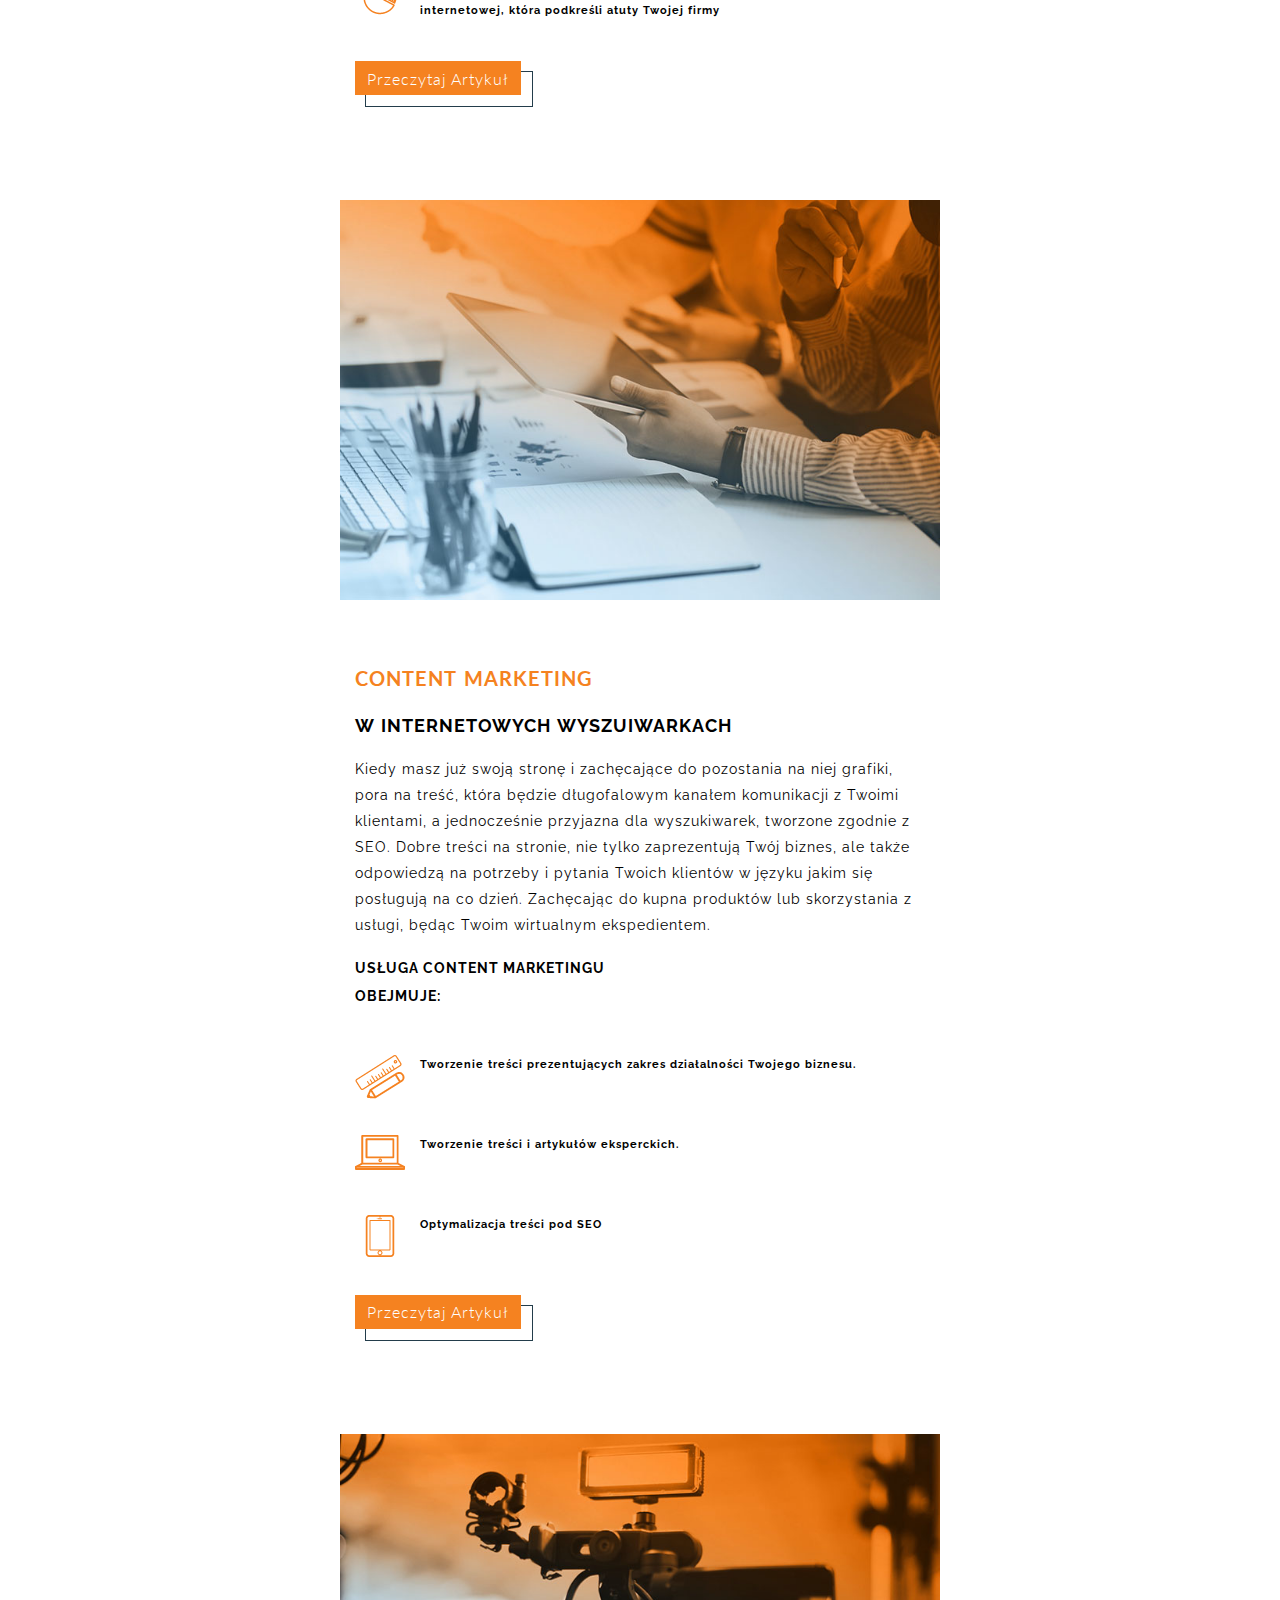
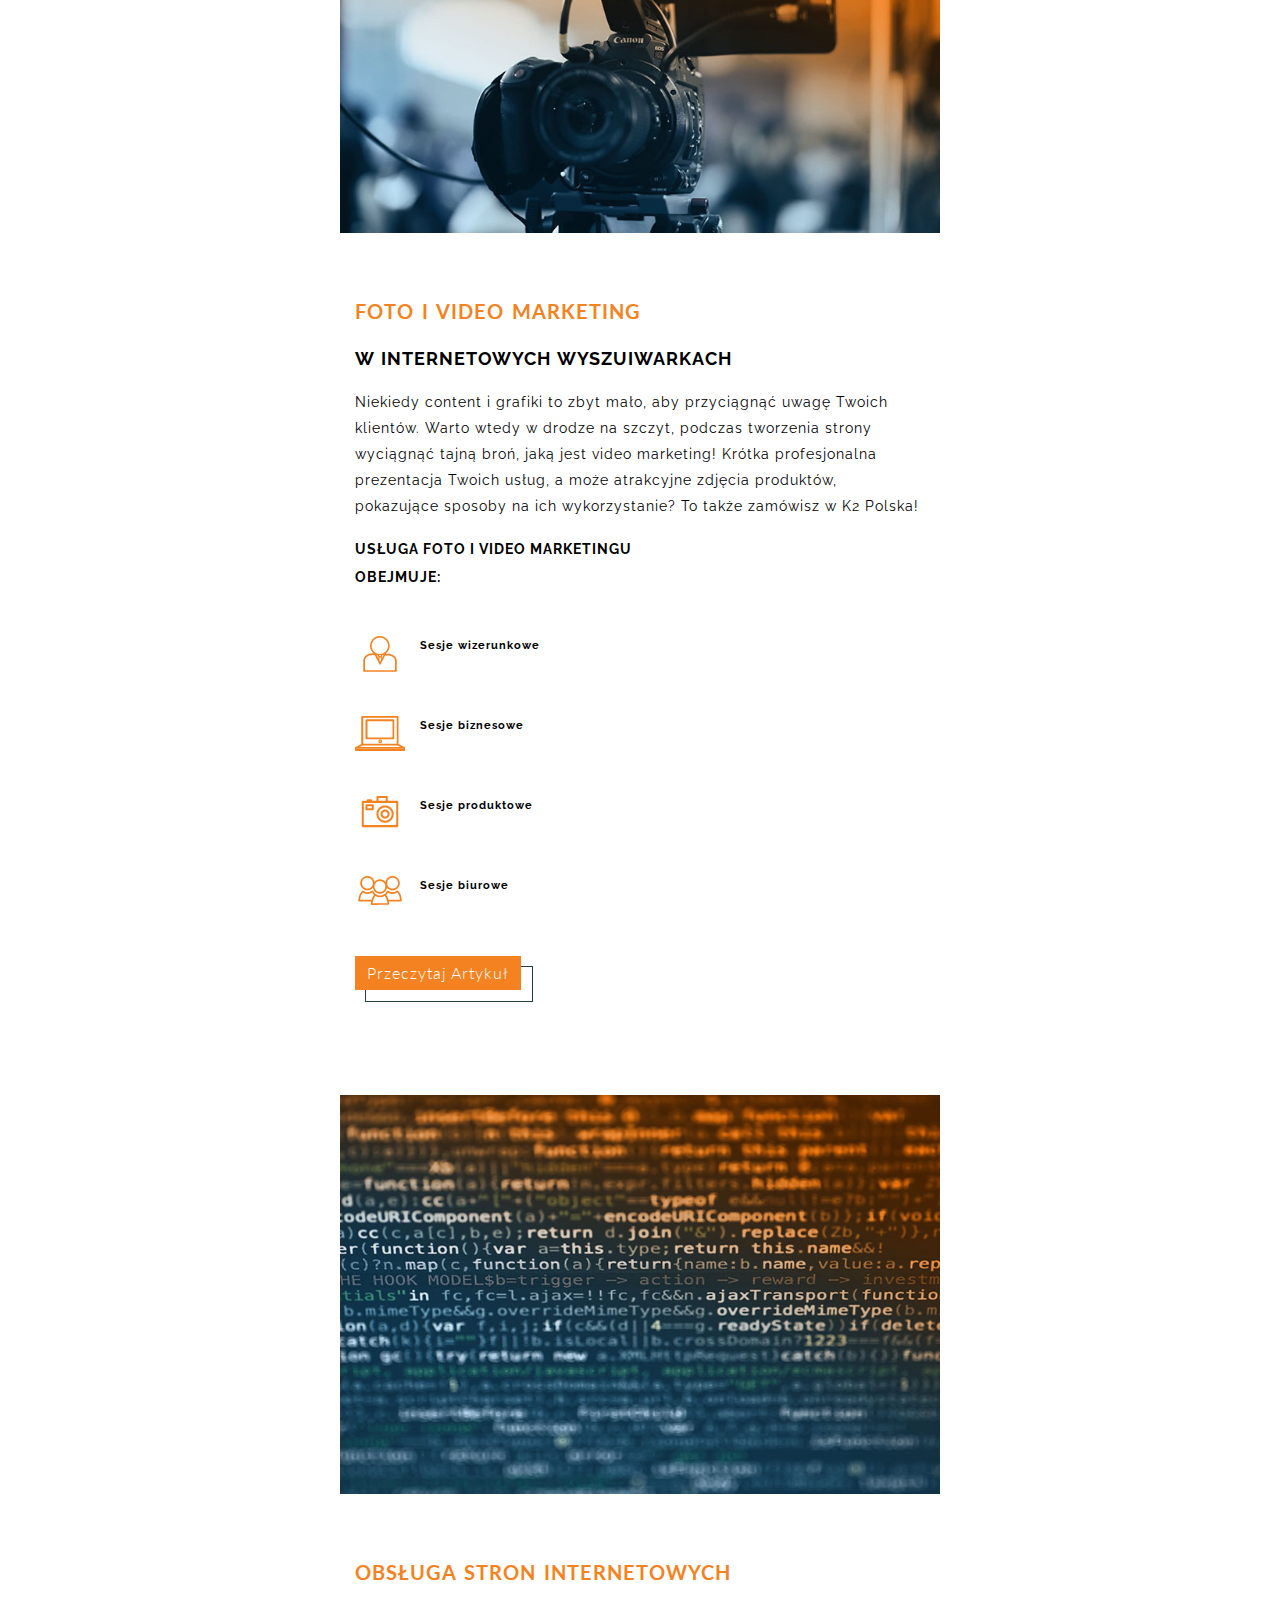
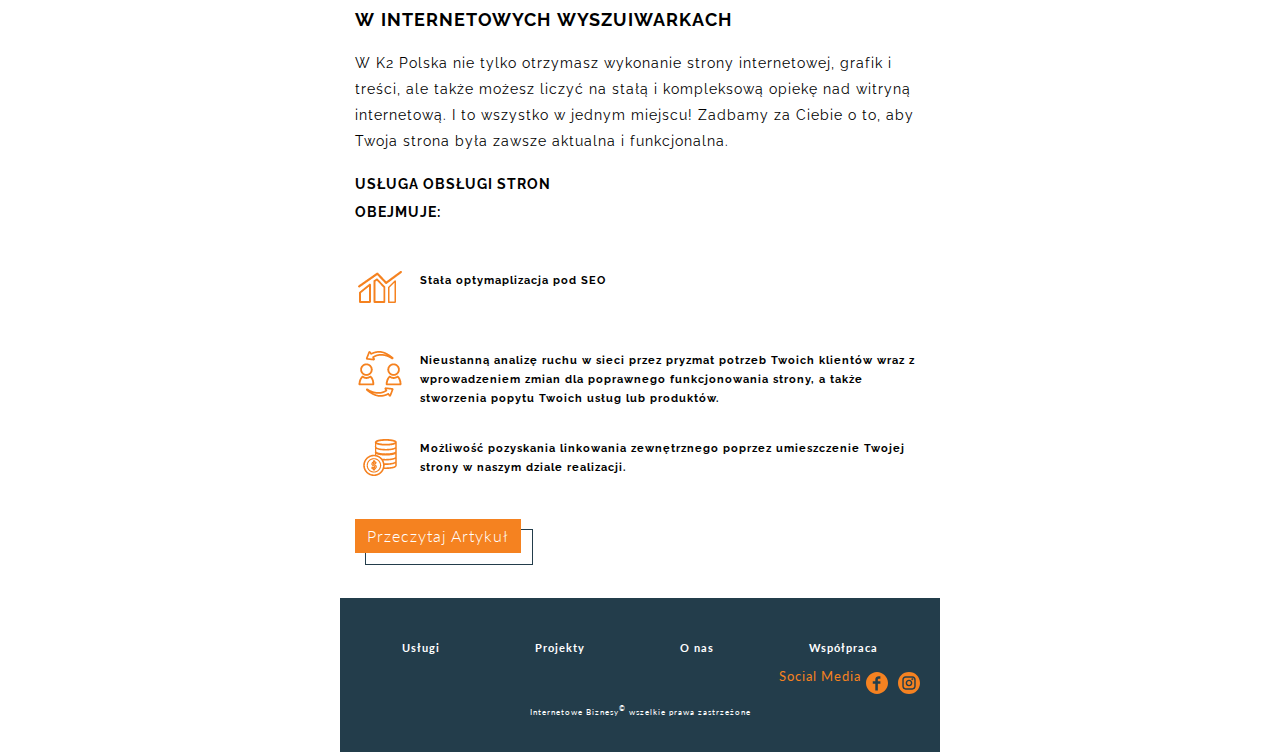
==== commit 67354197: "secon page _ icons_background" ====
--- a/uslugi.html
+++ b/uslugi.html
@@ -23,7 +23,9 @@
     <nav class='pup'>
         <div class="logo_nav_box">
             <div class="logo_nav">
-                <img src="./img/internetowy_biznes_tworzenie_stron_internetowych.png" alt="internetowy-biznes" class="logo" >
+                <a href="./index.html">
+                    <img src="./img/internetowy_biznes_tworzenie_stron_internetowych.png" alt="internetowy-biznes" class="logo" >
+                </a>
             </div>
             <div class="logo_h1">
                 <h2 class="h1_nav">Internetowy Biznes</h2>
--- a/css/style.css
+++ b/css/style.css
@@ -52,12 +52,15 @@
   color: #f58220; }
 
 header,
-.button {
+.button,
+.p_box {
   position: relative; }
 
 header::before,
-.button::before {
+.button::before,
+.p_box::before {
   position: absolute;
+  display: block;
   content: '';
   width: 100%;
   height: 100%;
@@ -114,7 +117,7 @@
   text-transform: uppercase;
   font-size: 20px;
   letter-spacing: 1px;
-  word-spacing: 4px;
+  word-spacing: 2px;
   font-family: lato;
   font-weight: 700;
   line-height: 36px;
@@ -123,7 +126,7 @@
 .h2_sections {
   font-size: 18px;
   letter-spacing: 1px;
-  word-spacing: 4px;
+  word-spacing: 2px;
   font-weight: bold;
   margin-top: 16px;
   text-transform: uppercase;
@@ -377,6 +380,23 @@
 .strategy {
   padding: 10px 15px; }
 
+.p_box::before {
+  top: 50%;
+  right: 0px;
+  -webkit-transform: translateY(-50%);
+          transform: translateY(-50%);
+  background-size: 100%;
+  opacity: .2; }
+
+.p_box_strategy_marketing::before {
+  background-image: url("../img/icons/strategie/strategia_marketingowa.png"); }
+
+.p_box_strategy_mark::before {
+  background-image: url("../img/icons/strategie/strategia_marki.png"); }
+
+.p_box_strategy_biznes::before {
+  background-image: url("../img/icons/strategie/strategia_biznesowa.png"); }
+
 .about {
   padding-left: 0;
   padding-right: 0; }
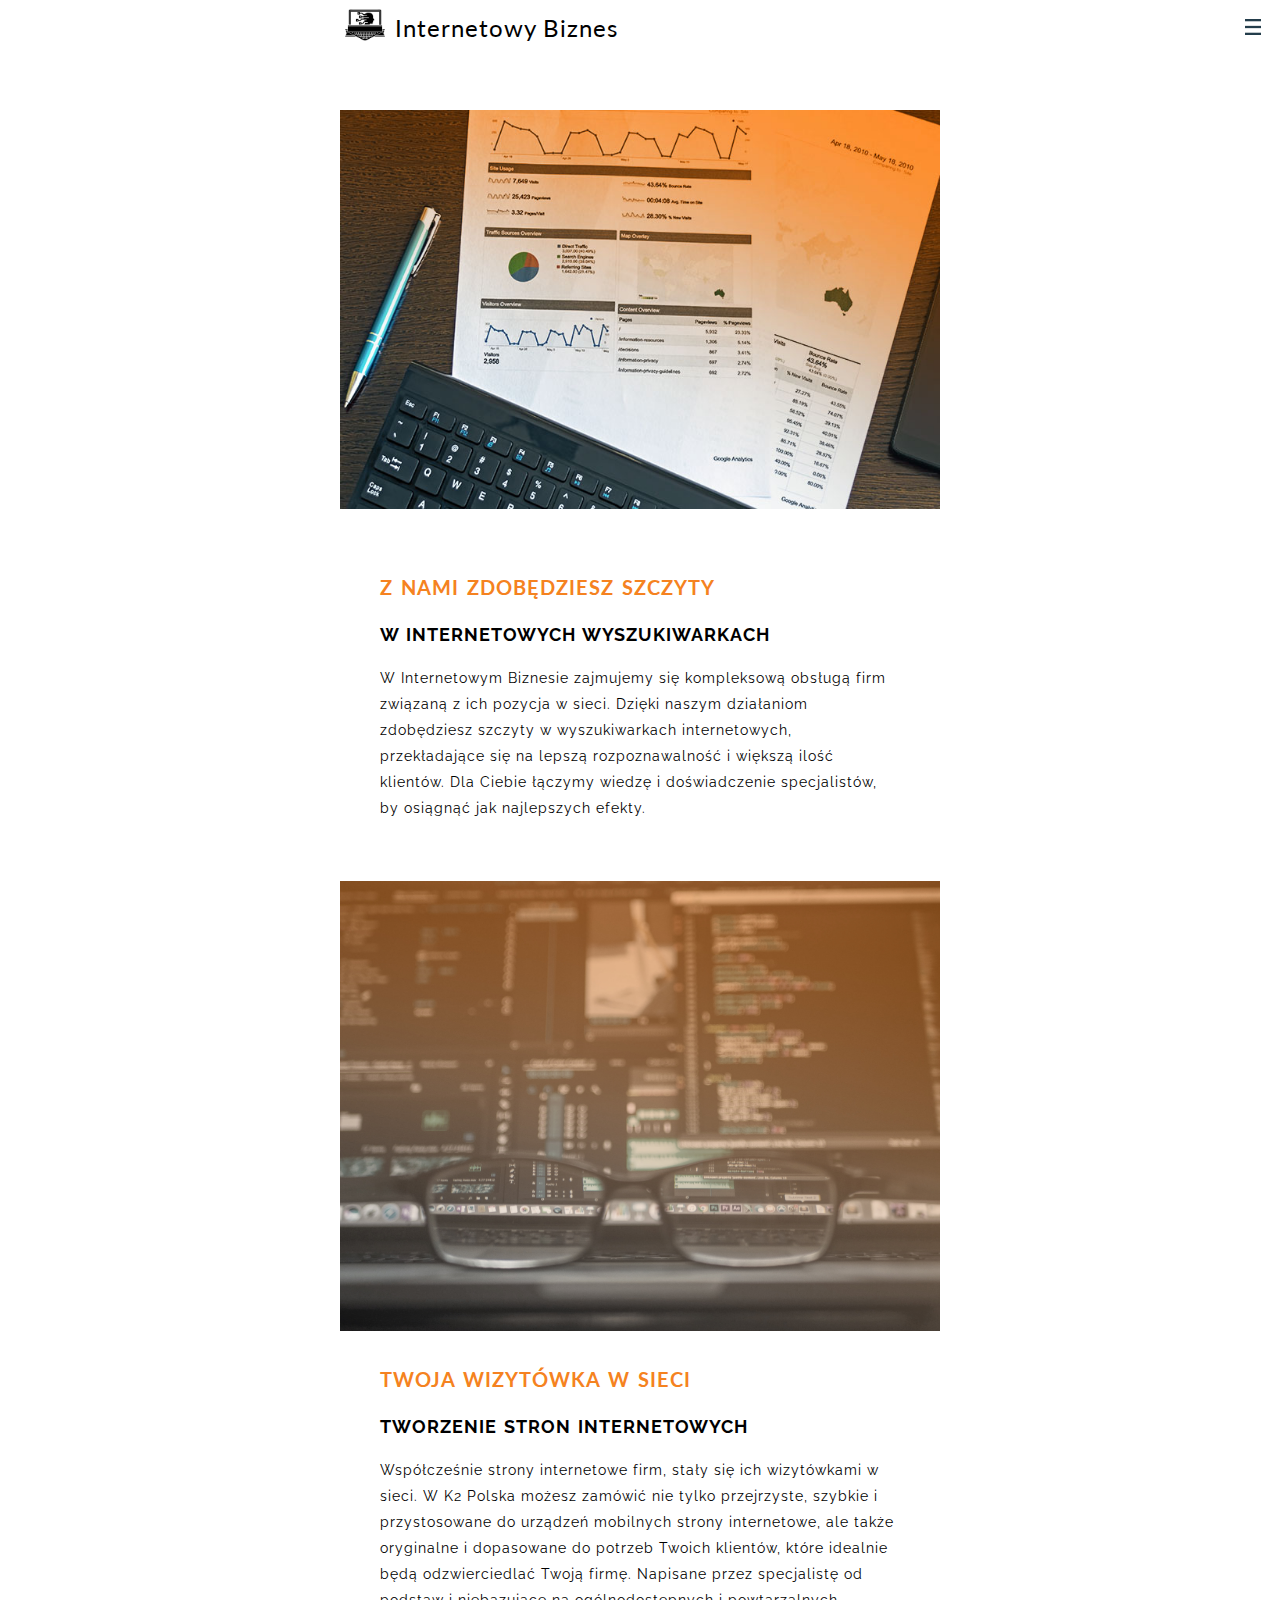
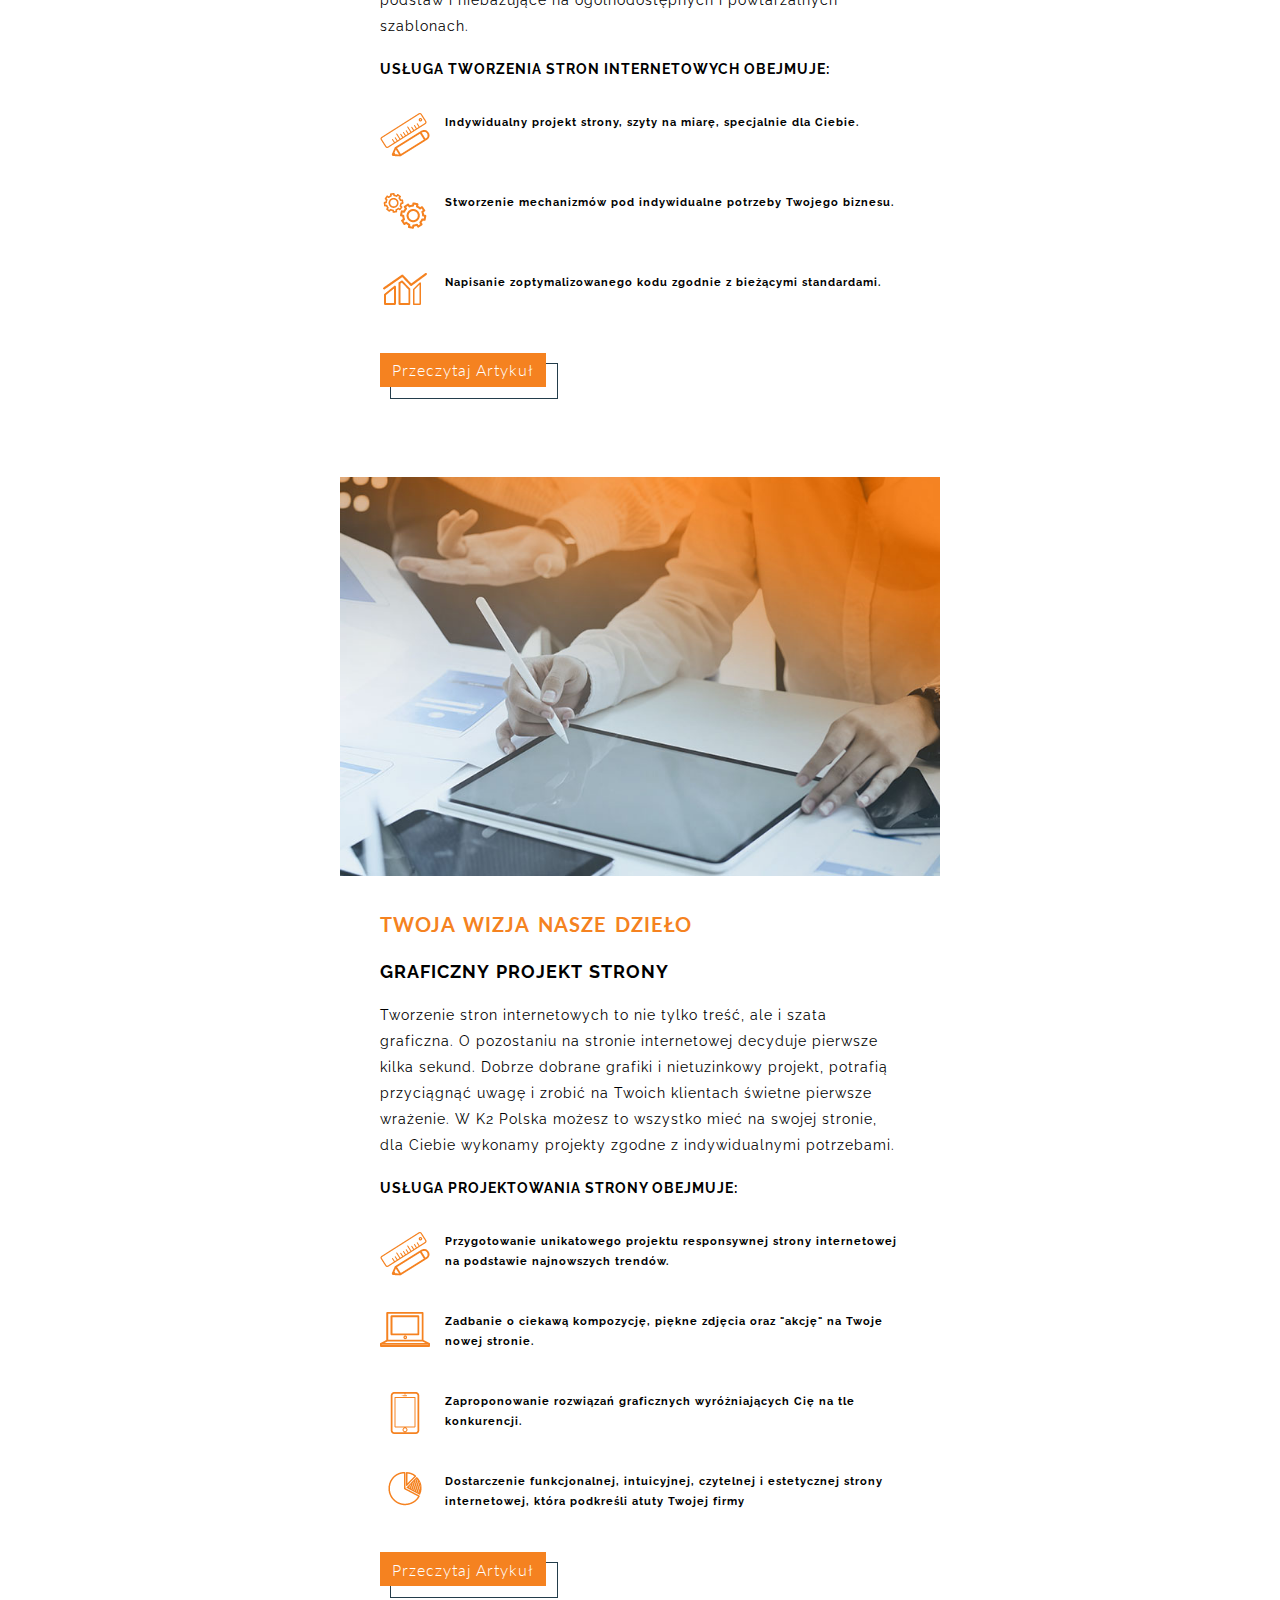
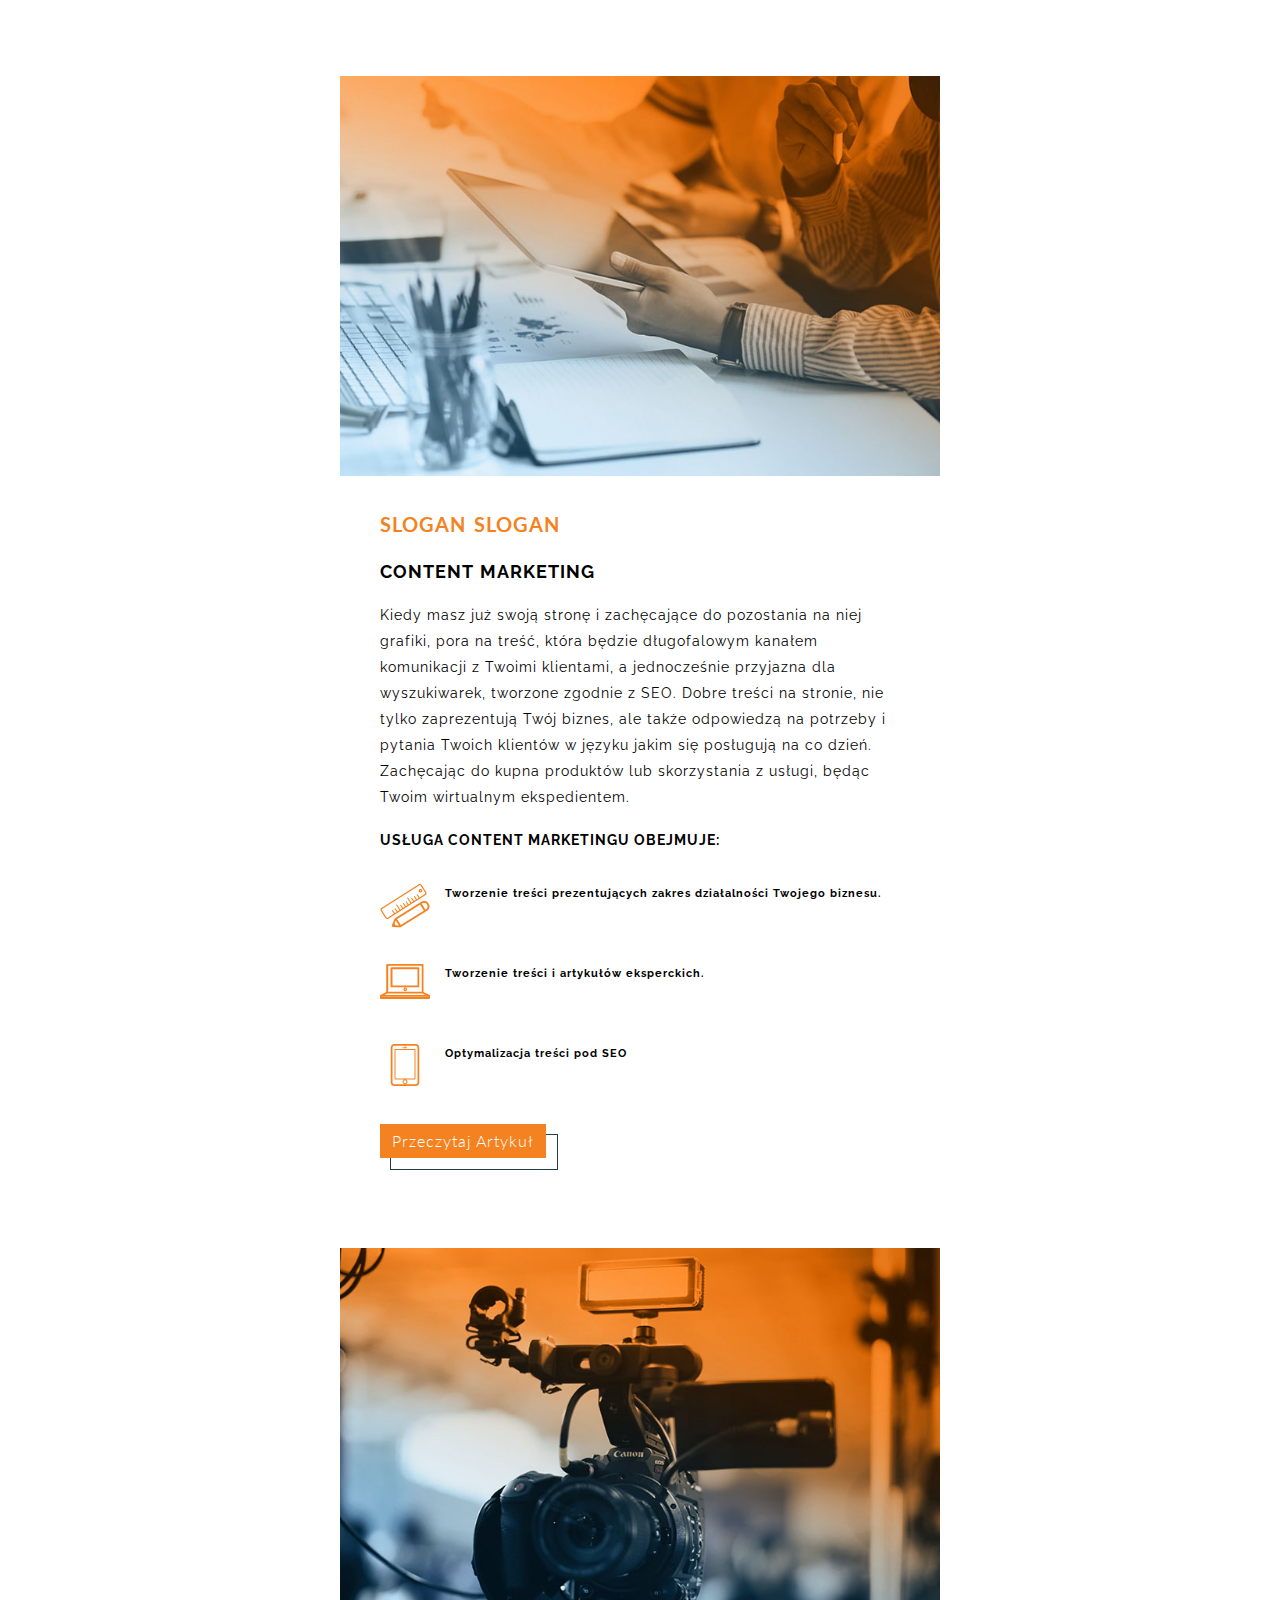
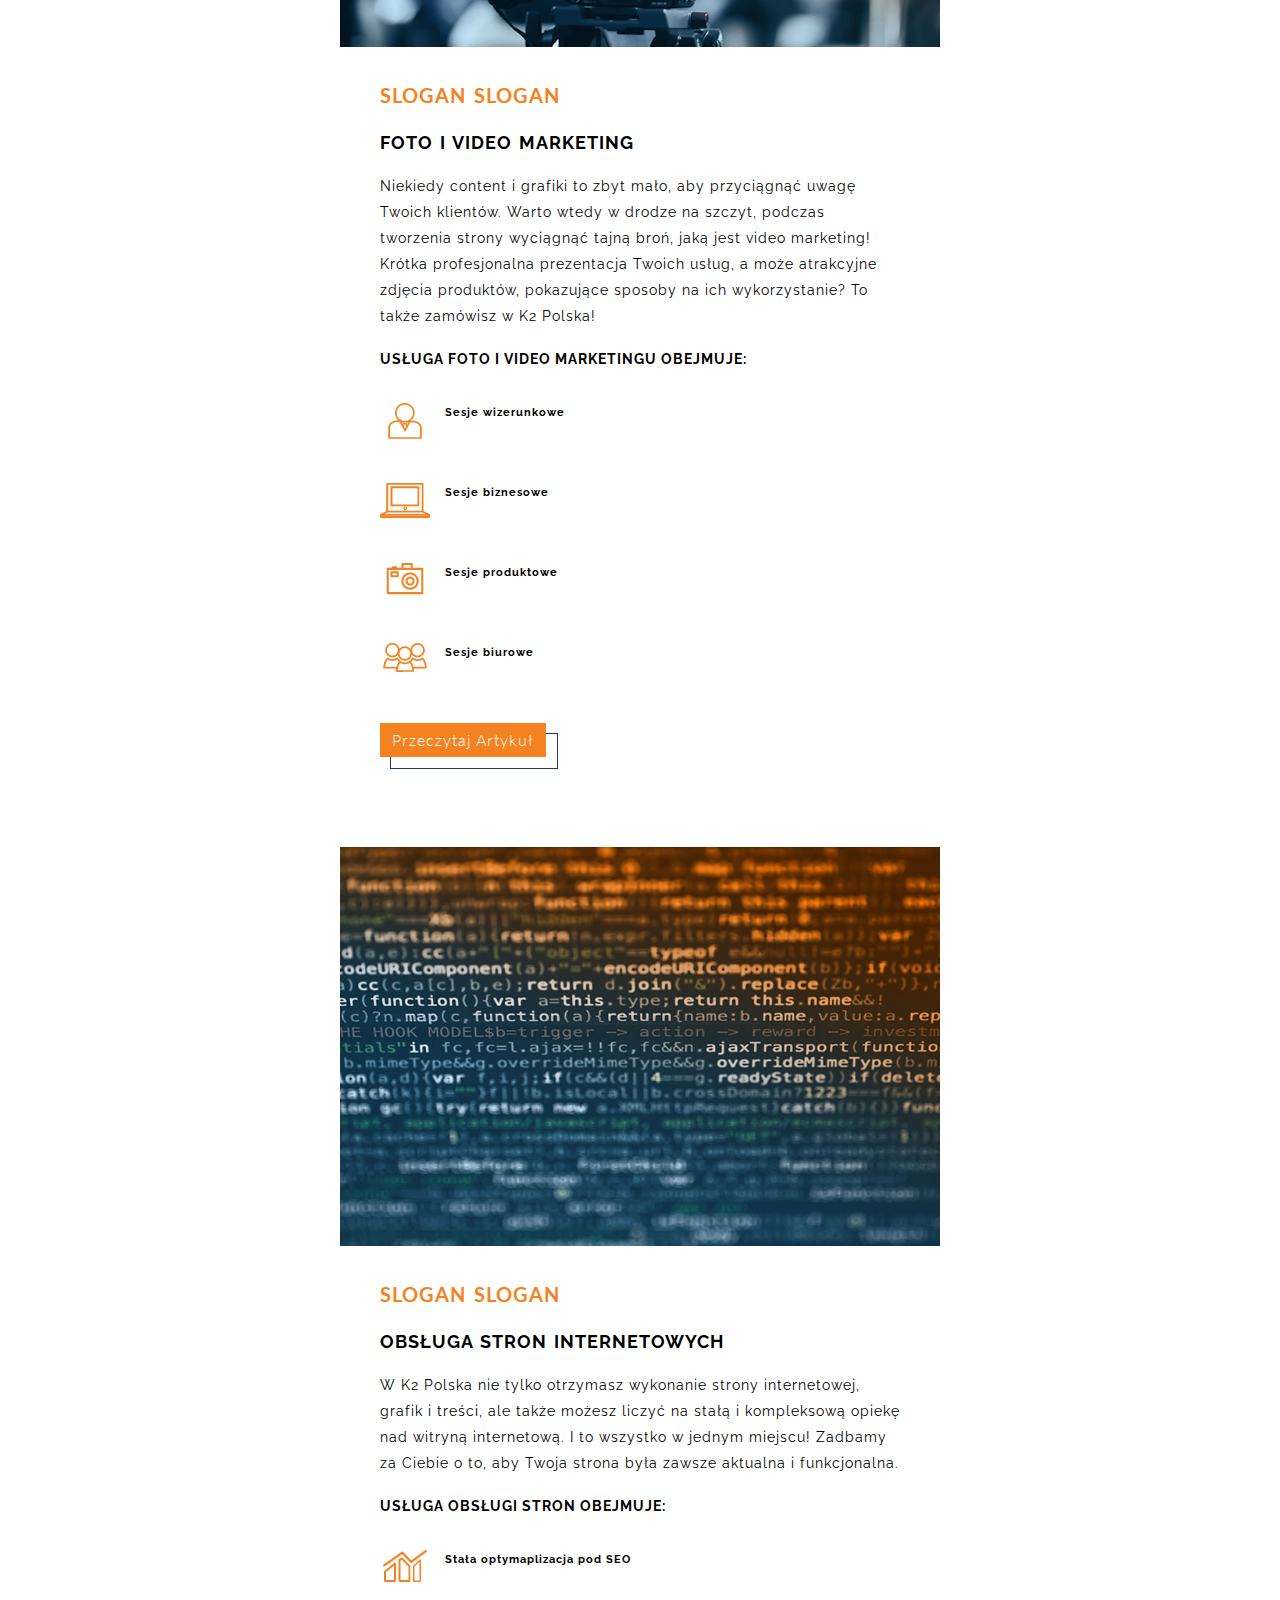
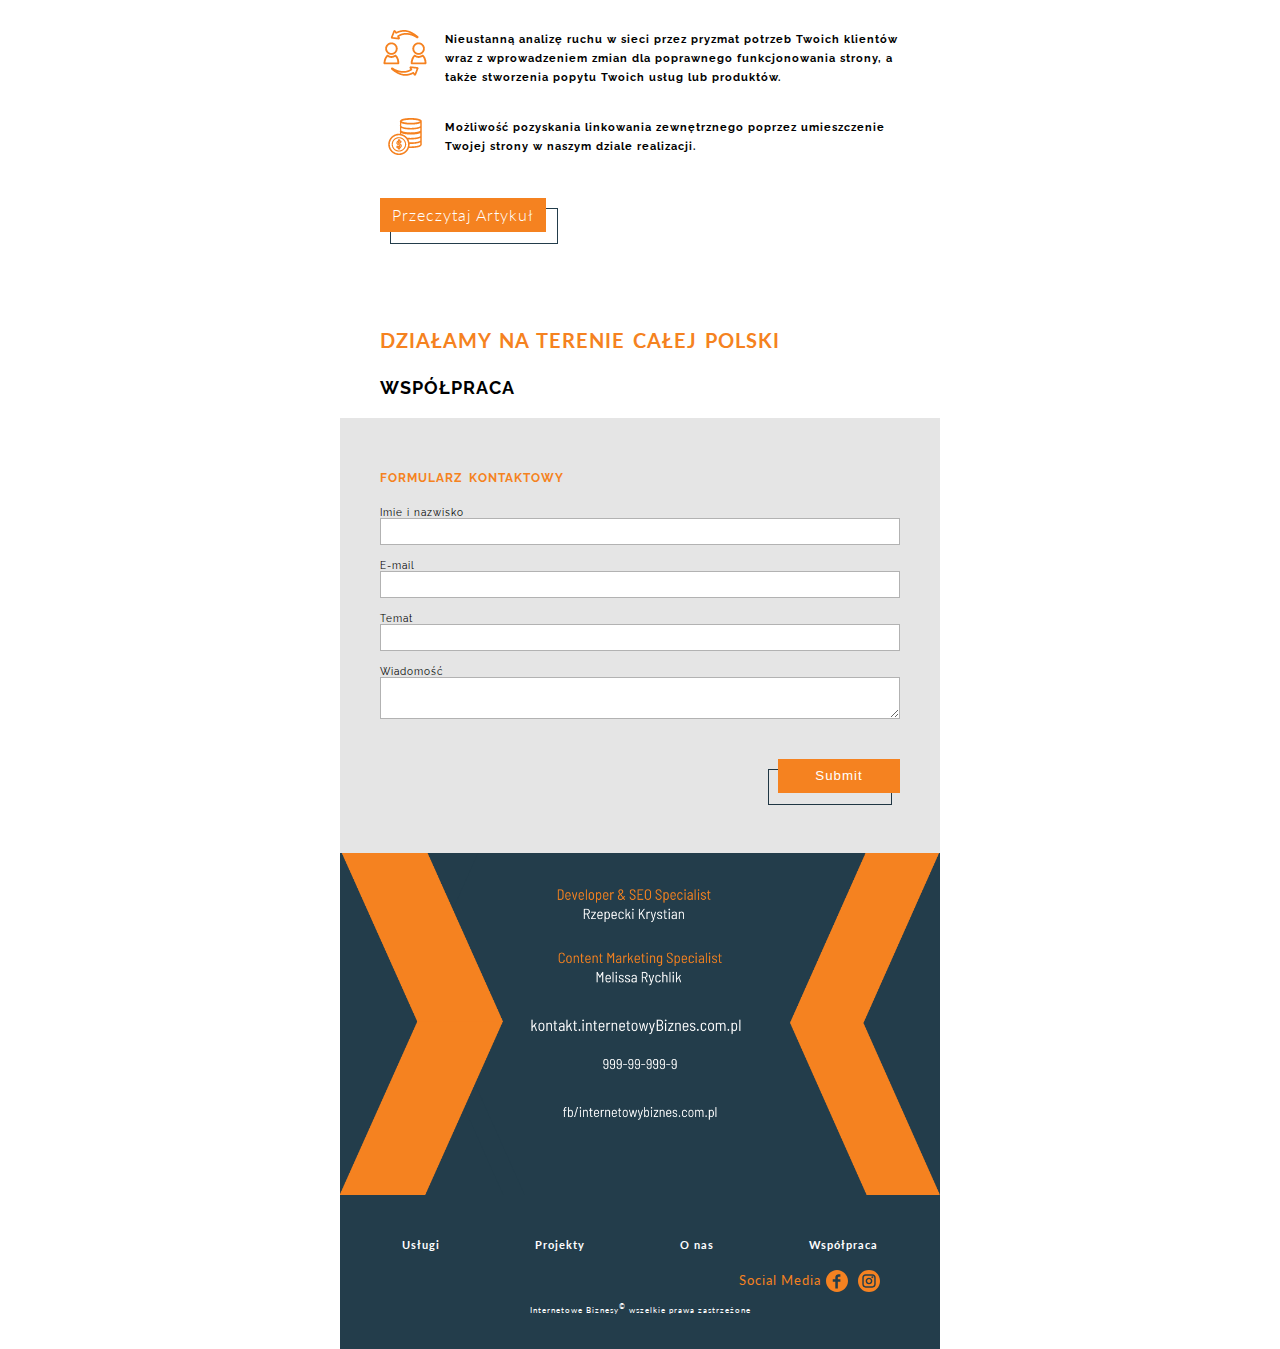
==== commit 2bfe60a5: "two page" ====
--- a/uslugi.html
+++ b/uslugi.html
@@ -72,18 +72,18 @@
         <img src="./img/unsite/1.jpg" alt="" class=" header_unsite">
         <section class='sections'>
             
-            <h2 class="h1_sections padding_RL">Tworzenie stron internetowych</h2>
-            <h3 class="h2_sections padding_RL">Twoja wizytówka w sieci</h3>
+            <h2 class="h1_sections padding_RL">Twoja wizytówka w sieci</h2>
+            <h3 class="h2_sections padding_RL">Tworzenie stron internetowych </h3>
             <p class='p_sections p_first padding_RL'>
                 Współcześnie strony internetowe firm, stały się ich wizytówkami w sieci. W K2 Polska możesz zamówić nie tylko przejrzyste, szybkie i przystosowane do urządzeń mobilnych strony internetowe, ale także oryginalne i dopasowane do potrzeb Twoich klientów, które idealnie będą odzwierciedlać Twoją firmę. Napisane przez specjalistę od podstaw i niebazujące na ogólnodostępnych i powtarzalnych szablonach.
             </p>
             <h3 class="h3_info_graphic padding_RL">
-               <strong class="block bold">USŁUGA TWORZENIA STRON </strong>
-                <strong class="block bold">INTERNETOWYCH OBEJMUJE:</strong>
-            </h3>
-
-        </section>
-        <section class='info_graphic_box'>
+               <strong class=" bold change_display">USŁUGA TWORZENIA STRON </strong>
+                <strong class=" bold change_display">INTERNETOWYCH OBEJMUJE:</strong>
+            </h3>
+
+        </section>
+        <section class='info_graphic_box padding_RL'>
             <div class="info_graphic_elements">
                 <img src="./img/icons/unikatowy-projekt-tworzymy-najlepsze-strony-internetowe.png" alt="" class="img_icons info_graphic_element">
                 <h4 class="h4_info_graphic">
@@ -107,8 +107,13 @@
     <article class="sections">
         <img src="./img/unsite/grafika-obsluga-stron-internetowych-k2webdevelopment.jpg" alt="" class=" header_unsite">
         <section class='sections'>
-            <h2 class="h1_sections padding_RL">Graficzny projekt strony</h2>
-            <h3 class="h2_sections padding_RL">w internetowych wyszuiwarkach</h3>
+            <h2 class="h1_sections padding_RL">
+                <strong class=" bold change_display">Twoja wizja</strong>
+                <strong class=" bold change_display">Nasze dzieło</strong>
+            </h2>
+            <h3 class="h2_sections padding_RL">
+                Graficzny projekt strony
+            </h3>
 
 
 
@@ -118,12 +123,12 @@
                 Tworzenie stron internetowych to nie tylko treść, ale i szata graficzna. O pozostaniu na stronie internetowej decyduje pierwsze kilka sekund. Dobrze dobrane grafiki i nietuzinkowy projekt, potrafią przyciągnąć uwagę i zrobić na Twoich klientach świetne pierwsze wrażenie. W K2 Polska możesz to wszystko mieć na swojej stronie, dla Ciebie wykonamy projekty zgodne z indywidualnymi potrzebami.
             </p>
             <h3 class="h3_info_graphic padding_RL">
-               <strong class="block bold">USŁUGA projektowania</strong>
-                <strong class="block bold">strony OBEJMUJE:</strong>
-            </h3>
-
-        </section>
-        <section class='info_graphic_box'>
+               <strong class=" bold change_display">USŁUGA projektowania</strong>
+                <strong class=" bold change_display">strony OBEJMUJE:</strong>
+            </h3>
+
+        </section>
+        <section class='info_graphic_box padding_RL'>
             <div class="info_graphic_elements">
                 <img src="./img/icons/unikatowy-projekt-tworzymy-najlepsze-strony-internetowe.png" alt="" class="img_icons info_graphic_element">
                 <h4 class="h4_info_graphic">
@@ -157,8 +162,8 @@
     <article class="sections">
         <img src="./img/unsite/obsluga-stron-internetowych-k2webdevelopment.jpg" alt="" class=" header_unsite">
         <section class='sections'>
-            <h2 class="h1_sections padding_RL">Content Marketing</h2>
-            <h3 class="h2_sections padding_RL">w internetowych wyszuiwarkach</h3>
+            <h2 class="h1_sections padding_RL">SLOGAN slogan</h2>
+            <h3 class="h2_sections padding_RL">Content Marketing</h3>
 
 
 
@@ -168,12 +173,12 @@
 		        Kiedy masz już swoją stronę i zachęcające do pozostania na niej grafiki, pora na treść, która będzie długofalowym kanałem komunikacji z Twoimi klientami, a jednocześnie przyjazna dla wyszukiwarek, tworzone zgodnie z SEO. Dobre treści na stronie, nie tylko zaprezentują Twój biznes, ale także odpowiedzą na potrzeby i pytania Twoich klientów w języku jakim się posługują na co dzień. Zachęcając do kupna produktów lub skorzystania z usługi, będąc Twoim wirtualnym ekspedientem. 
             </p>
             <h3 class="h3_info_graphic padding_RL">
-               <strong class="block bold">USŁUGA CONTENT MARKETINGU</strong>
-                <strong class="block bold"> OBEJMUJE:</strong>
-            </h3>
-
-        </section>
-        <section class='info_graphic_box'>
+               <strong class=" bold change_display">USŁUGA CONTENT MARKETINGU</strong>
+                <strong class=" bold change_display"> OBEJMUJE:</strong>
+            </h3>
+
+        </section>
+        <section class='info_graphic_box padding_RL'>
             <div class="info_graphic_elements">
                 <img src="./img/icons/unikatowy-projekt-tworzymy-najlepsze-strony-internetowe.png" alt="" class="img_icons info_graphic_element">
                 <h4 class="h4_info_graphic">
@@ -207,8 +212,8 @@
     <article class="sections">
         <img src="./img/unsite/tworzenie-najlepszych-stron-internetowych-k2webdevelopment-video.jpg" alt="" class=" header_unsite">
         <section class='sections'>
-            <h2 class="h1_sections padding_RL">FOTO I VIDEO MARKETING</h2>
-            <h3 class="h2_sections padding_RL">w internetowych wyszuiwarkach</h3>
+            <h2 class="h1_sections padding_RL">SLOGAN slogan</h2>
+            <h3 class="h2_sections padding_RL">FOTO I VIDEO MARKETING</h3>
 
 
 
@@ -220,12 +225,12 @@
 		
             </p>
             <h3 class="h3_info_graphic padding_RL">
-               <strong class="block bold">USŁUGA FOTO I VIDEO MARKETINGU</strong>
-                <strong class="block bold"> OBEJMUJE:</strong>
-            </h3>
-
-        </section>
-        <section class='info_graphic_box'>
+               <strong class=" bold change_display">USŁUGA FOTO I VIDEO MARKETINGU</strong>
+                <strong class=" bold change_display"> OBEJMUJE:</strong>
+            </h3>
+
+        </section>
+        <section class='info_graphic_box padding_RL'>
             <div class="info_graphic_elements">
                 <img src="./img/icons/wizerunek-tworzymy-najlepsze-strony-internetowe.png" alt="" class="img_icons info_graphic_element">
                 <h4 class="h4_info_graphic">
@@ -259,19 +264,19 @@
 
     <article class="sections">
         <img src="./img/unsite/tworzenie-najlepszych-stron-internetowych-k2webdevelopment.jpg" alt="" class=" header_unsite">
-        <section class='sections'>
-            <h2 class="h1_sections padding_RL">OBSŁUGA STRON INTERNETOWYCH</h2>
-            <h3 class="h2_sections padding_RL">w internetowych wyszuiwarkach</h3>
+        <section class='sections '>
+            <h2 class="h1_sections padding_RL">slogan slogan</h2>
+            <h3 class="h2_sections padding_RL">OBSŁUGA STRON INTERNETOWYCH</h3>
             <p class='p_sections p_first padding_RL'>
 		        W K2 Polska nie tylko otrzymasz wykonanie strony internetowej, grafik i treści, ale także możesz liczyć na stałą i kompleksową opiekę nad witryną internetową. I to wszystko w jednym miejscu!  Zadbamy za Ciebie o to, aby Twoja strona była zawsze aktualna i funkcjonalna. 
             </p>
             <h3 class="h3_info_graphic padding_RL">
-               <strong class="block bold">USŁUGA OBSŁUGI STRON</strong>
-                <strong class="block bold"> OBEJMUJE:</strong>
-            </h3>
-
-        </section>
-        <section class='info_graphic_box'>
+               <strong class=" bold change_display">USŁUGA OBSŁUGI STRON</strong>
+                <strong class=" bold change_display"> OBEJMUJE:</strong>
+            </h3>
+
+        </section>
+        <section class='info_graphic_box padding_RL'>
             <div class="info_graphic_elements">
                 <img src="./img/icons/optymalizacja-tworzymy-najlepsze-strony-internetowe.png" alt="" class="img_icons info_graphic_element">
                 <h4 class="h4_info_graphic">
@@ -301,7 +306,46 @@
             </div>
         </section>
     </article>
-
+    <article class="sections contact" id='contact'>
+        <!-- <h3 class="h1_sections padding_RL">Współpraca</h3>
+        <h3 class="h2_sections padding_RL">Działamy na terenie całej Polski</h3> -->
+        <h3 class="h1_sections padding_RL">Działamy na terenie całej Polski</h3>
+        <h3 class="h2_sections padding_RL">Współpraca</h3>
+        
+        <div class="contactL padding_RL">
+            <h3 class="h2_sections h2_footer color_logo">Formularz kontaktowy</h3>
+            <form>
+                <div class="label_div">
+                    <label for="name">Imie i nazwisko</label>
+                    <input class='input_contact' type="text" id='name'>
+                </div>
+                
+                <div class="label_div">
+                    <label for="mail">E-mail</label>
+                    <input class='input_contact' type="text" id='mail'>
+                </div>
+                
+                <div class="label_div">
+                    <label for="name">Temat</label>
+                    <input class='input_contact' type="text" id='temat'>
+                </div>
+                
+                <div class="label_div">
+                    <label for="wiadomosc">Wiadomość</label>
+                    <textarea class='input_contact' type="text" id='wiadomosc'></textarea>
+                </div>
+    
+                <div class="label_div">
+                    <div class=" button a-sections button-right button_inSite buttonSendBorder">
+                        <input type="submit" class='apple'>    
+                    </div>
+                </div>
+            </form>
+        </div>
+        <div class="contactR">
+            <img src="./img/wizytowka.png" alt="">
+        </div>
+    </article>
     <footer class='footer'>
         <nav class='footer_nav'>
             <ul>
@@ -313,7 +357,7 @@
                 <li><a class='links_footer a6' href='#contact'>Współpraca</a></li>
             </ul>
         </nav>
-        <div class="footer_socials">
+        <div class="footer_socials padding_RL">
             <h5 class="h5_socials">Social Media</h5>
             <a href='https://www.facebook.com/K2webdevelopmentpl-102742658078516/notifications/' target='_blank'> <img alt='internetowy biznes - strony internetowe portal facebook' title='internetowy biznes- portal facebook'  src='./img/facebook.svg'>
             </a>
--- a/css/style.css
+++ b/css/style.css
@@ -45,7 +45,8 @@
   font-family: lato;
   color: #fff; }
 
-.block {
+.block,
+.change_display {
   display: block; }
 
 .color_logo {
@@ -132,6 +133,9 @@
   text-transform: uppercase;
   line-height: 28px; }
 
+.h2_footer {
+  font-size: 12px; }
+
 .h3_info_graphic,
 .h4_strategy {
   margin-top: 16px;
@@ -140,6 +144,7 @@
   font-weight: bold; }
 
 .h3_info_graphic {
+  text-transform: uppercase;
   font-size: 14px;
   line-height: 28px; }
 
@@ -149,14 +154,25 @@
   font-weight: bold; }
 
 .h4_mission {
-  font-size: 18px;
+  font-size: 16px;
   letter-spacing: 1px; }
 
 .mission_h5 {
   font-size: 14px;
   color: #fff;
   font-family: lato;
-  line-height: 16px; }
+  line-height: 22px; }
+
+.h5_socials {
+  display: -webkit-box;
+  display: -ms-flexbox;
+  display: flex;
+  -webkit-box-pack: center;
+      -ms-flex-pack: center;
+          justify-content: center;
+  -webkit-box-align: center;
+      -ms-flex-align: center;
+          align-items: center; }
 
 .p_sections {
   font-size: 14px;
@@ -385,7 +401,7 @@
   right: 0px;
   -webkit-transform: translateY(-50%);
           transform: translateY(-50%);
-  background-size: 100%;
+  background-size: 60%;
   opacity: .2; }
 
 .p_box_strategy_marketing::before {
@@ -502,14 +518,23 @@
 .link_footer {
   display: inline; }
 
-.info_graphic_box {
-  padding: 15px; }
+section.sections {
+  padding-top: 30px; }
 
 .info_graphic_elements {
   display: -webkit-box;
   display: -ms-flexbox;
   display: flex;
   margin: 30px 0; }
+
+@media only screen and (min-width: 480px) {
+  .change_display {
+    display: inline-block; } }
+
+@media only screen and (min-width: 568px) {
+  .padding_RL {
+    padding-left: 40px;
+    padding-right: 40px; } }
 
 @media only screen and (min-width: 960px) {
   .pup,
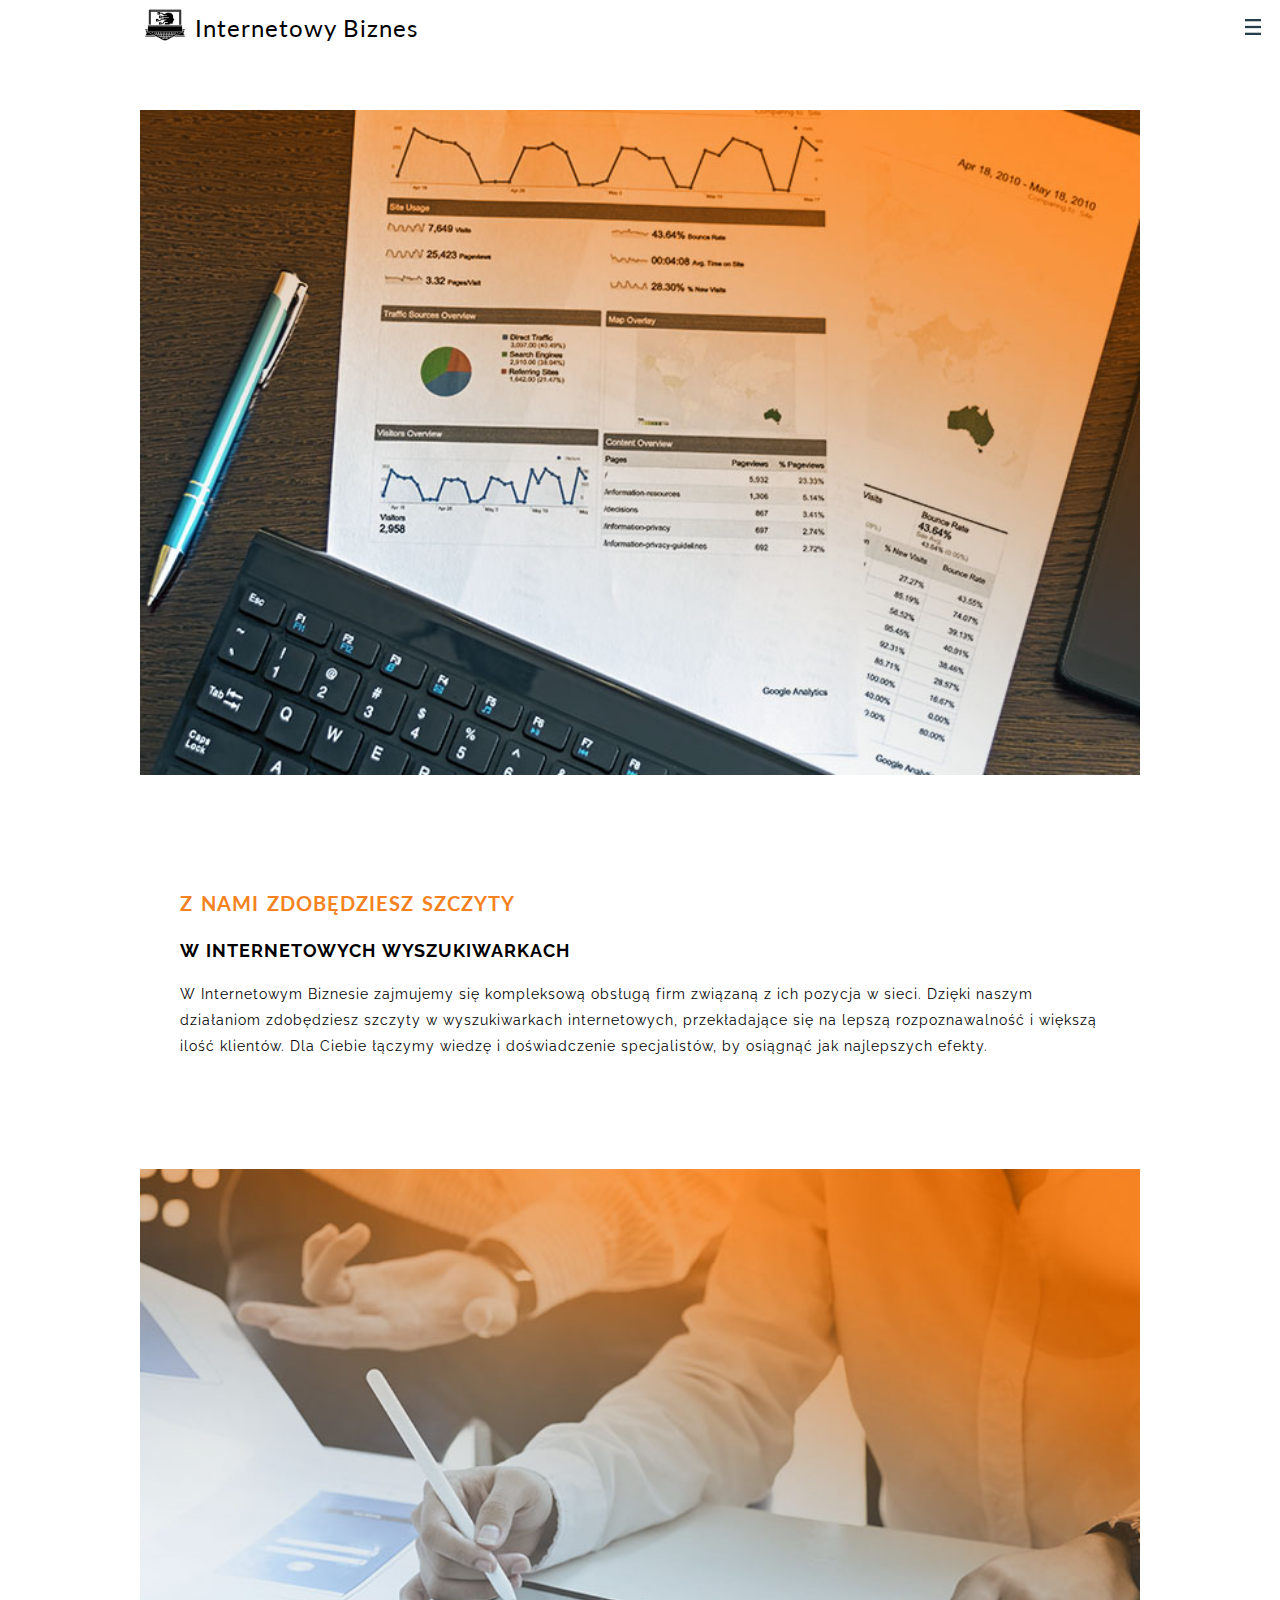
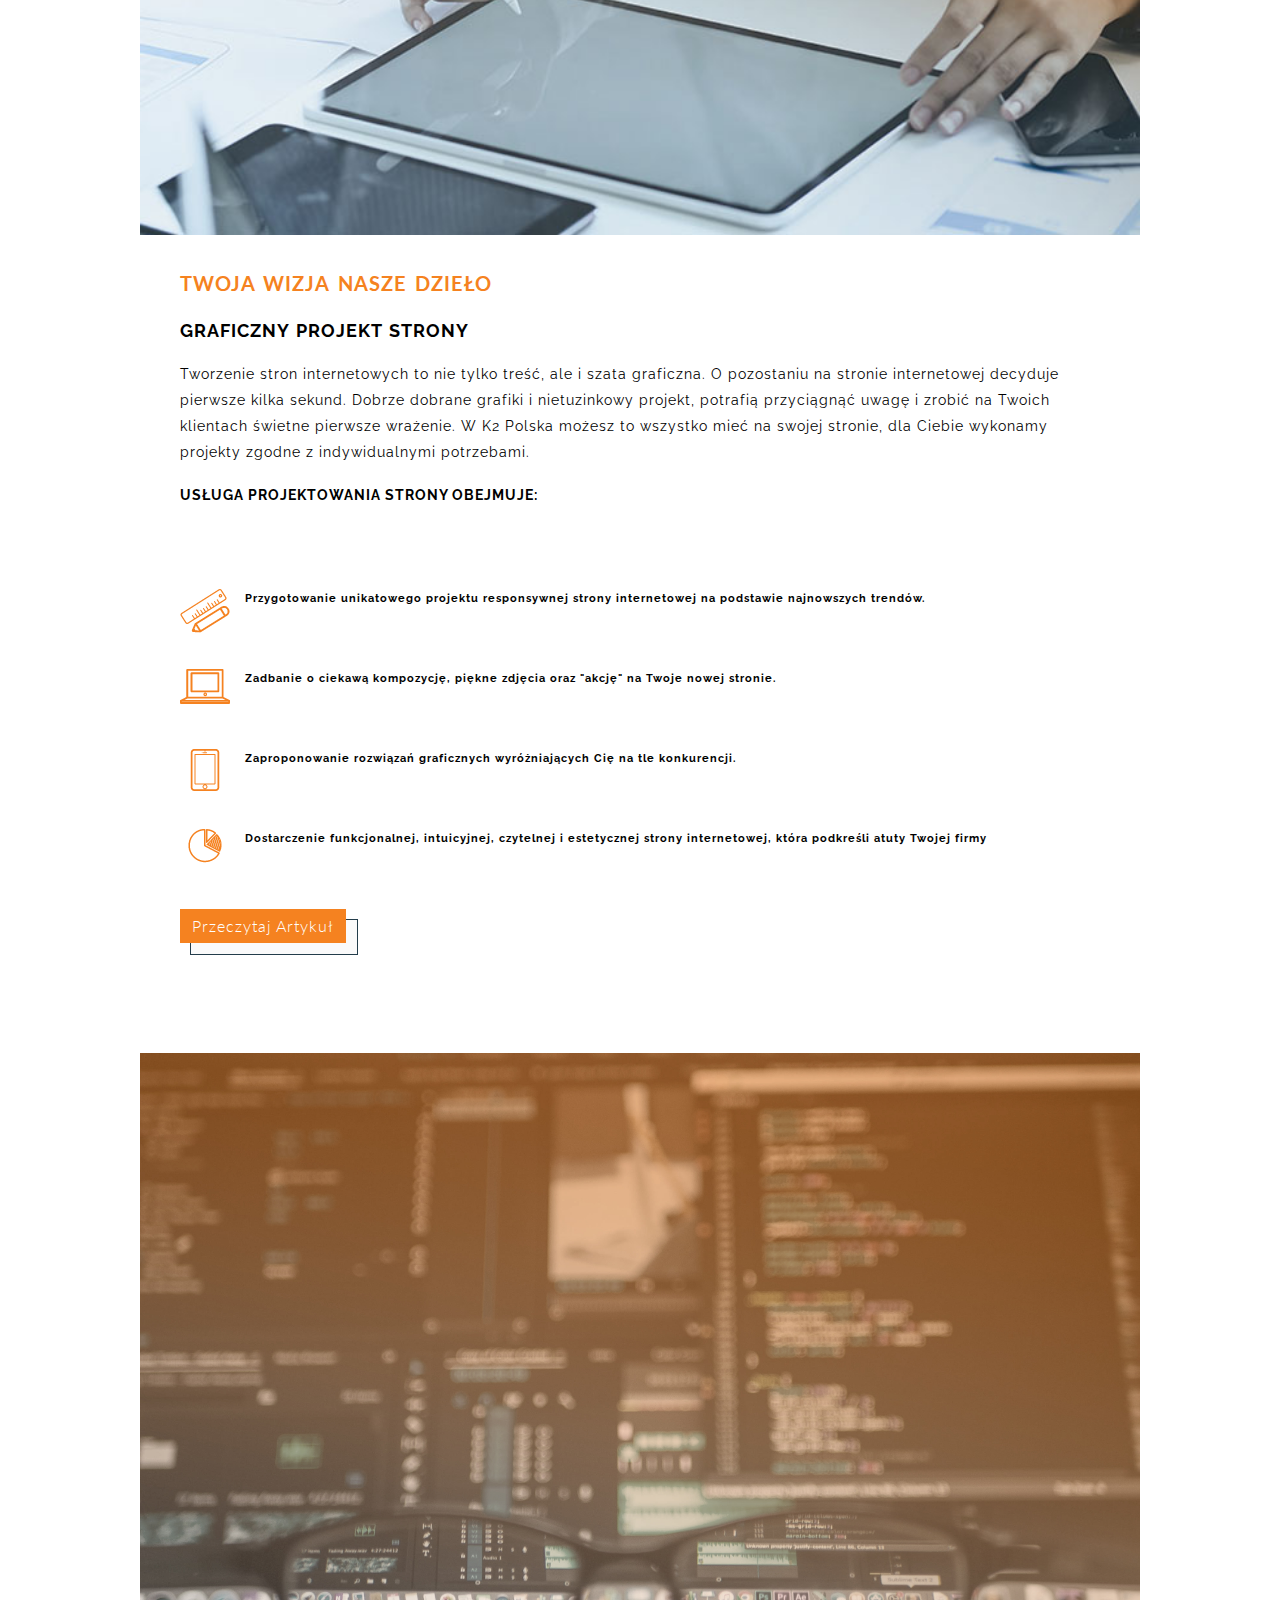
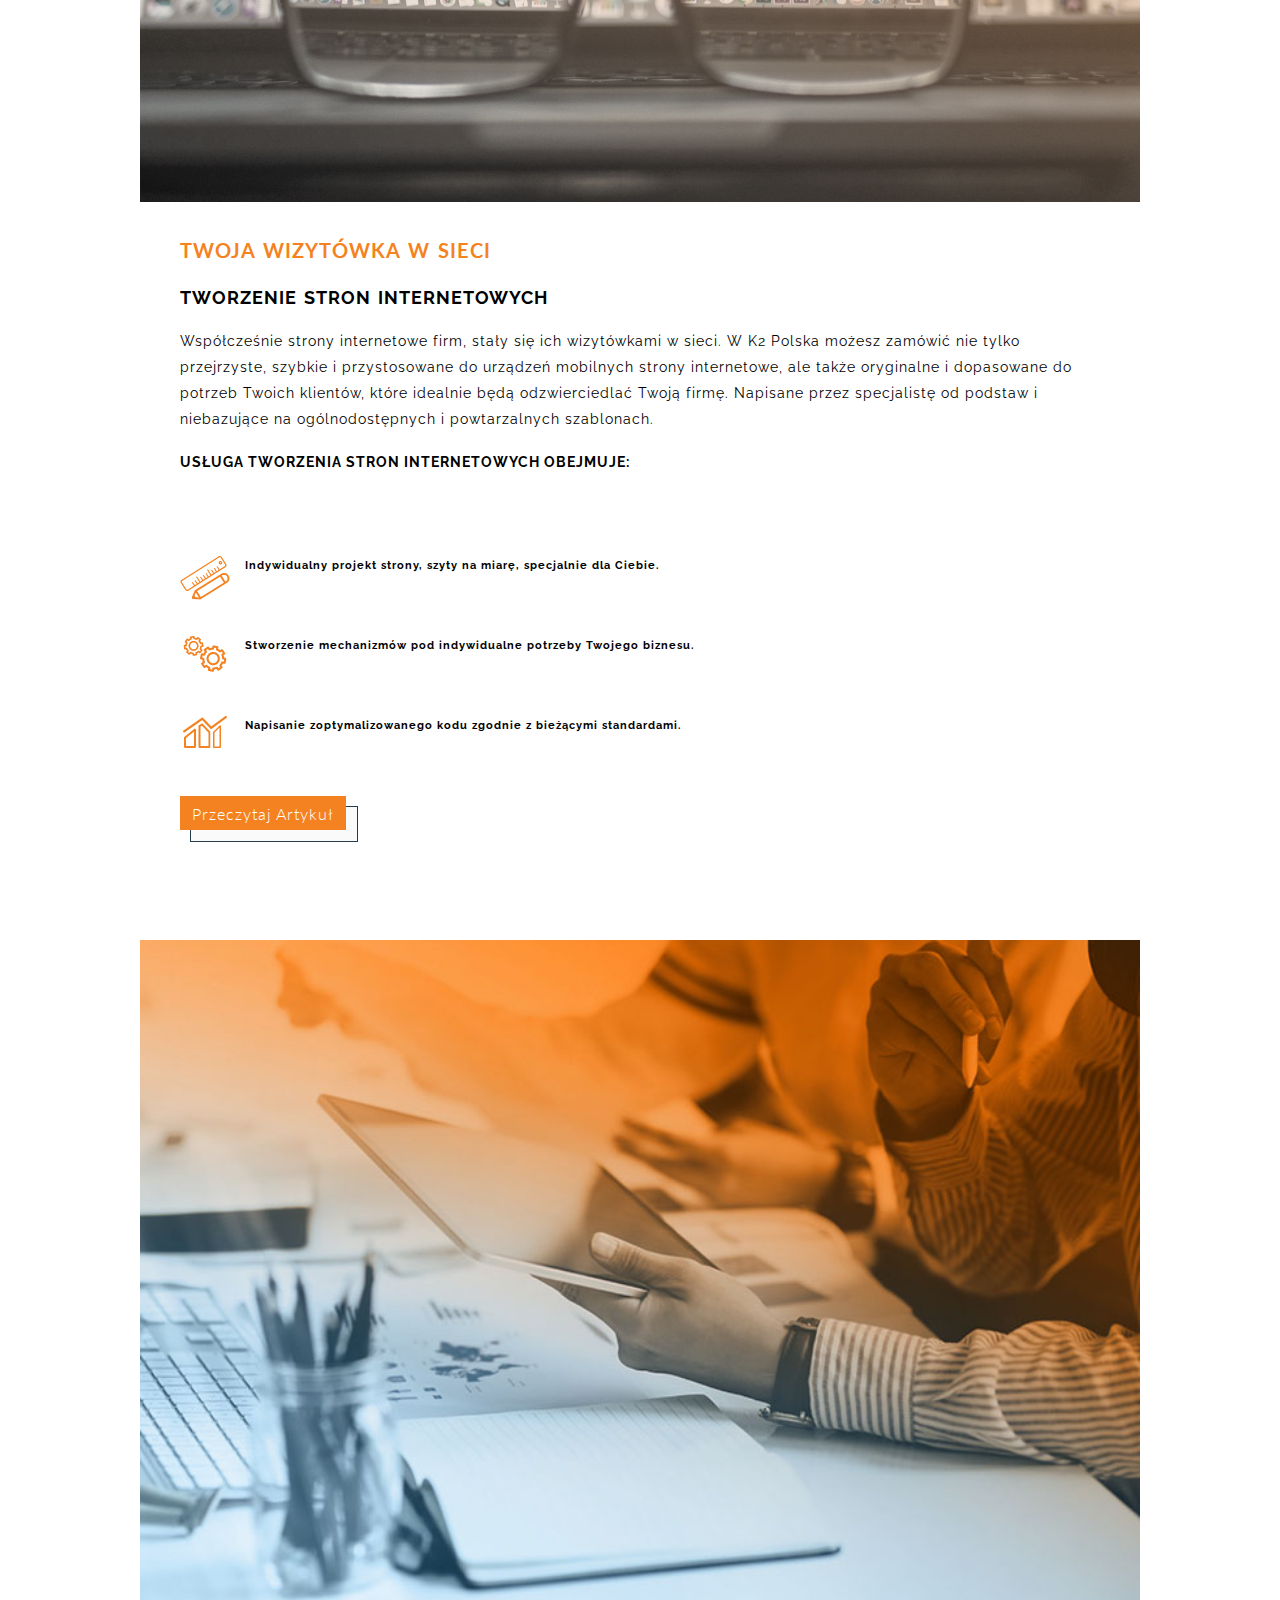
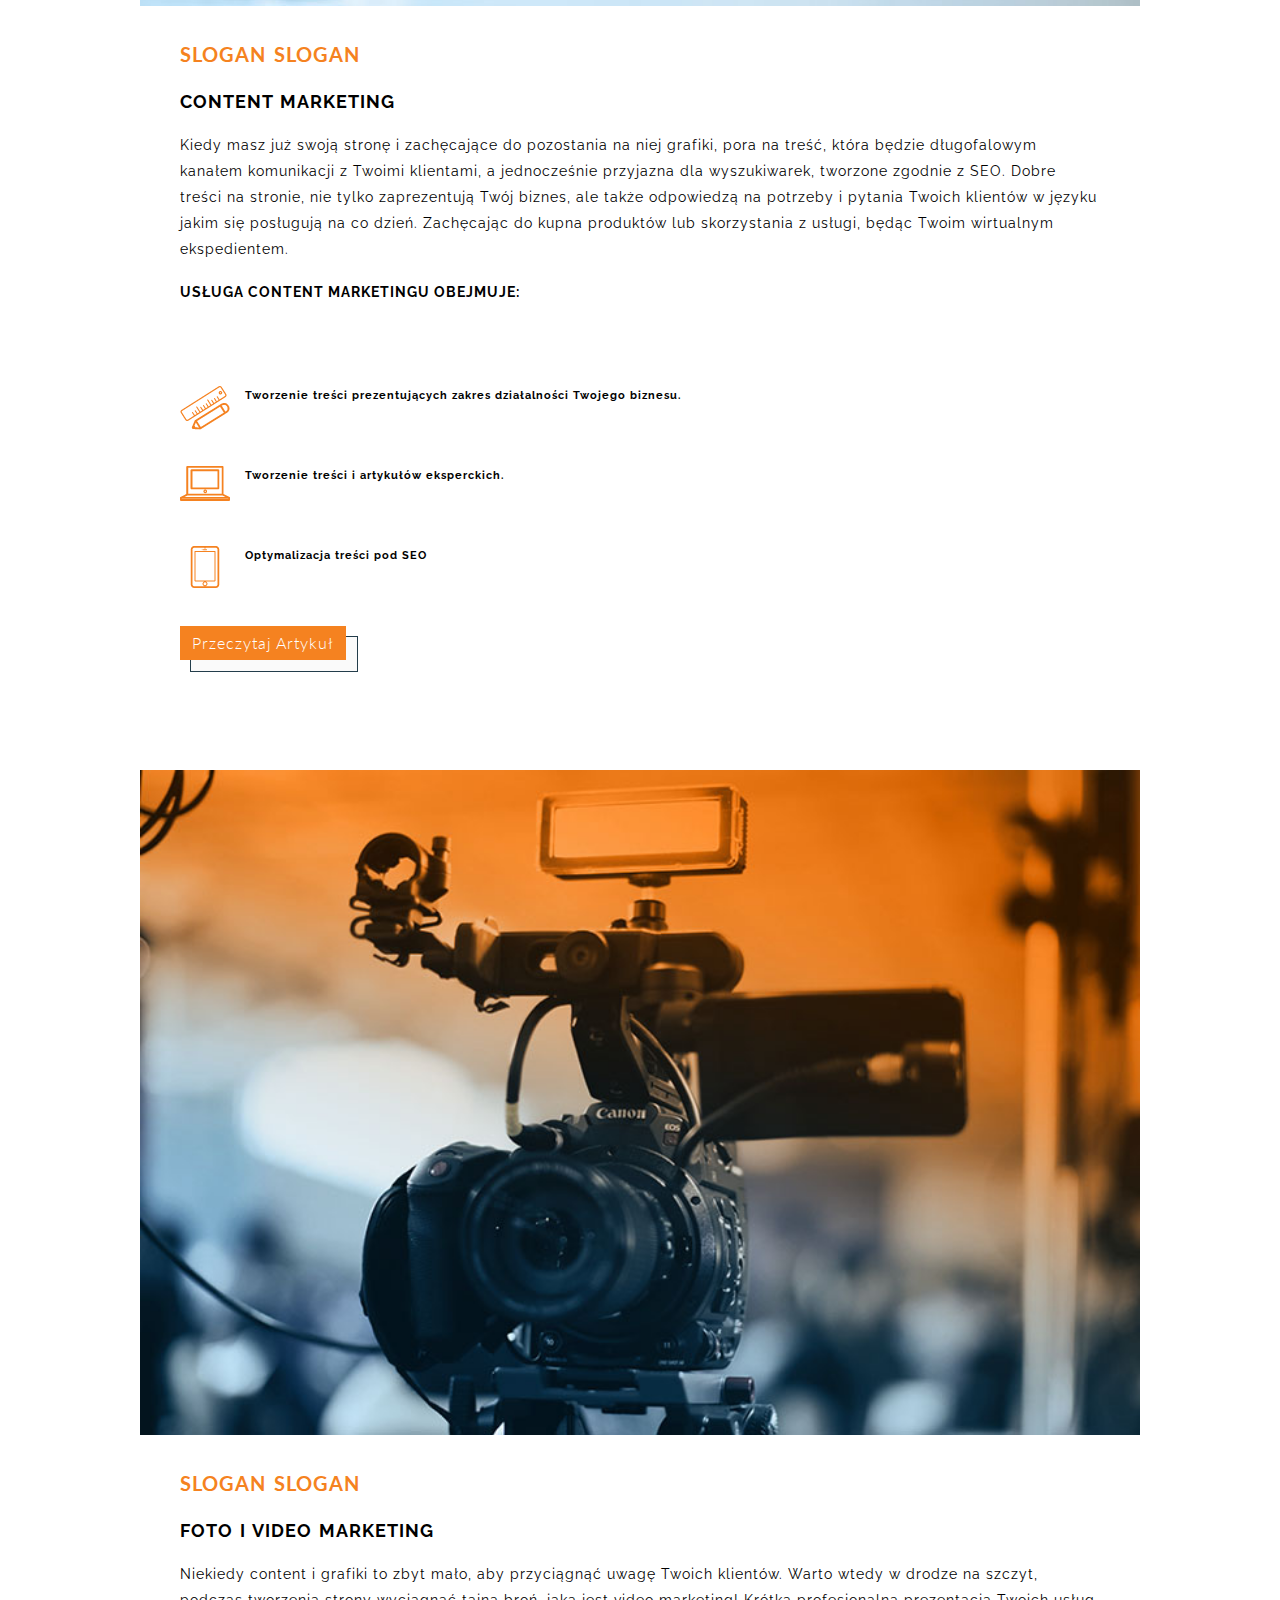
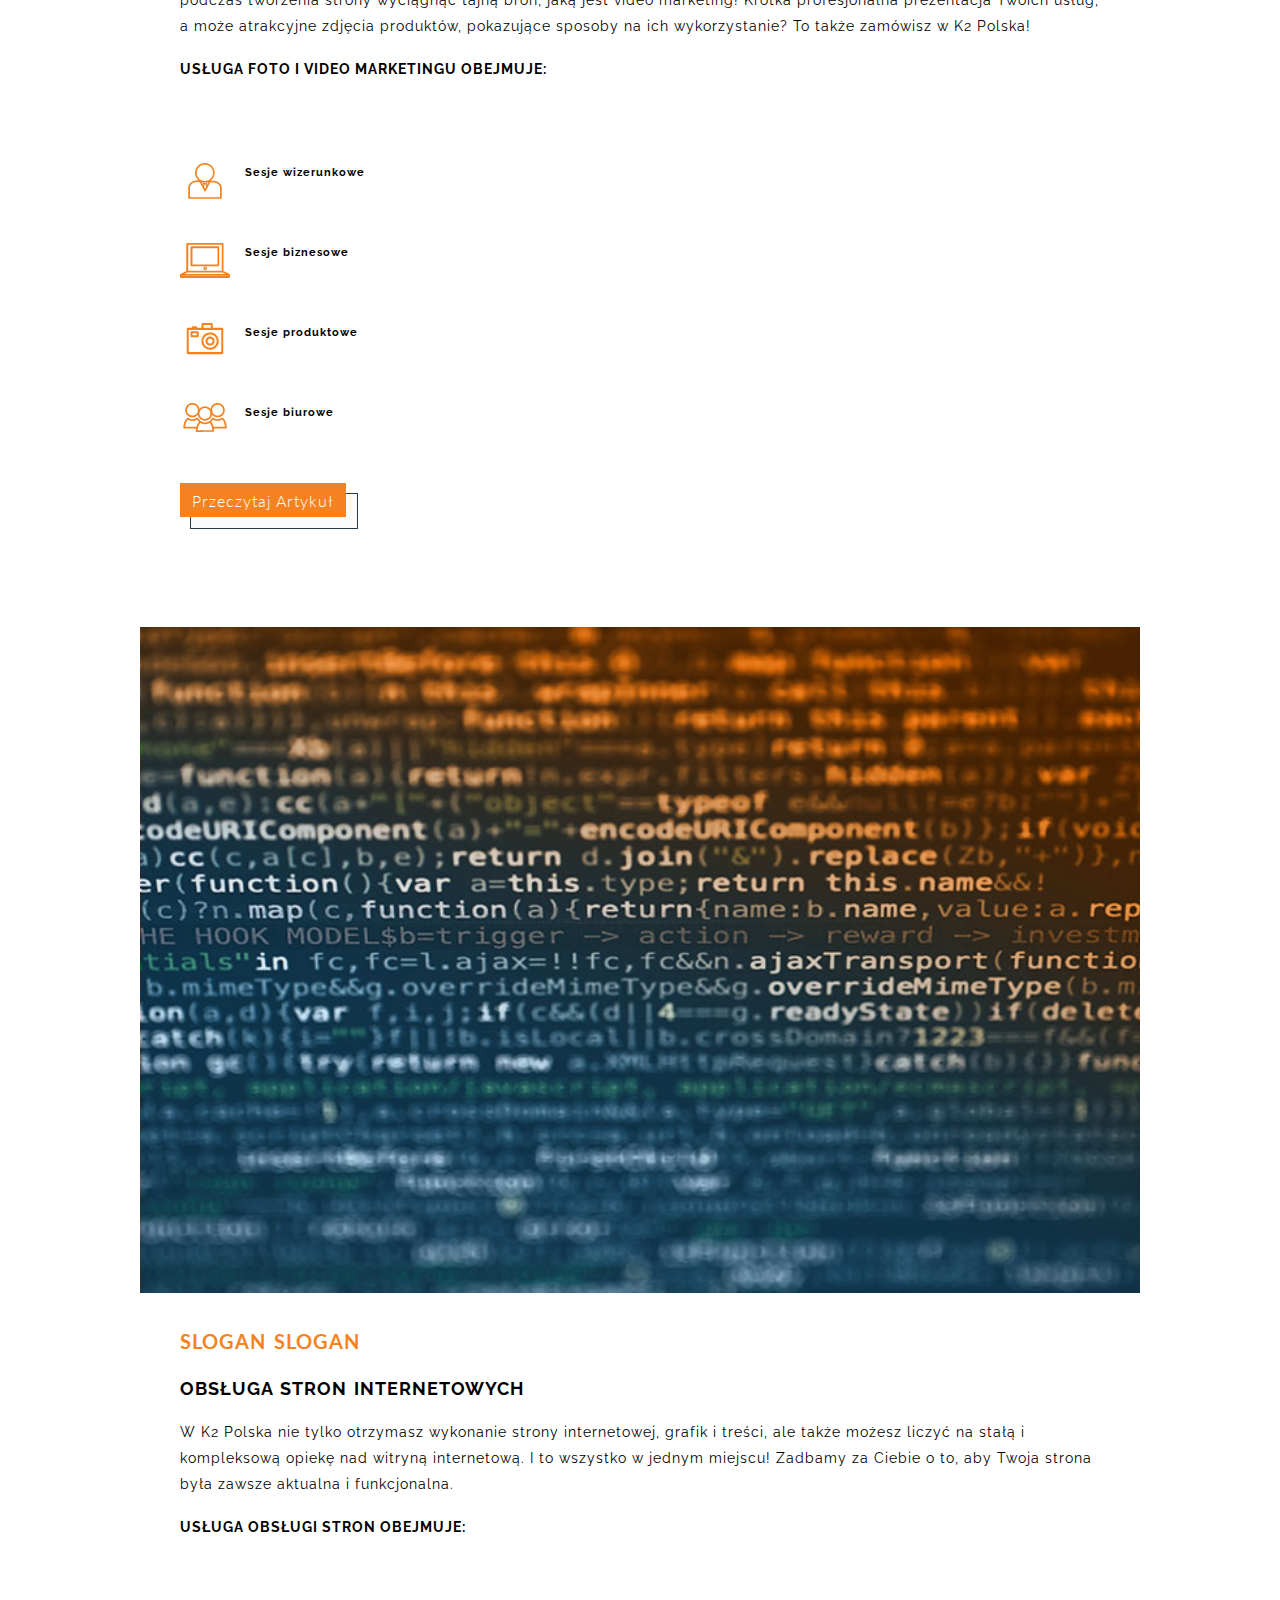
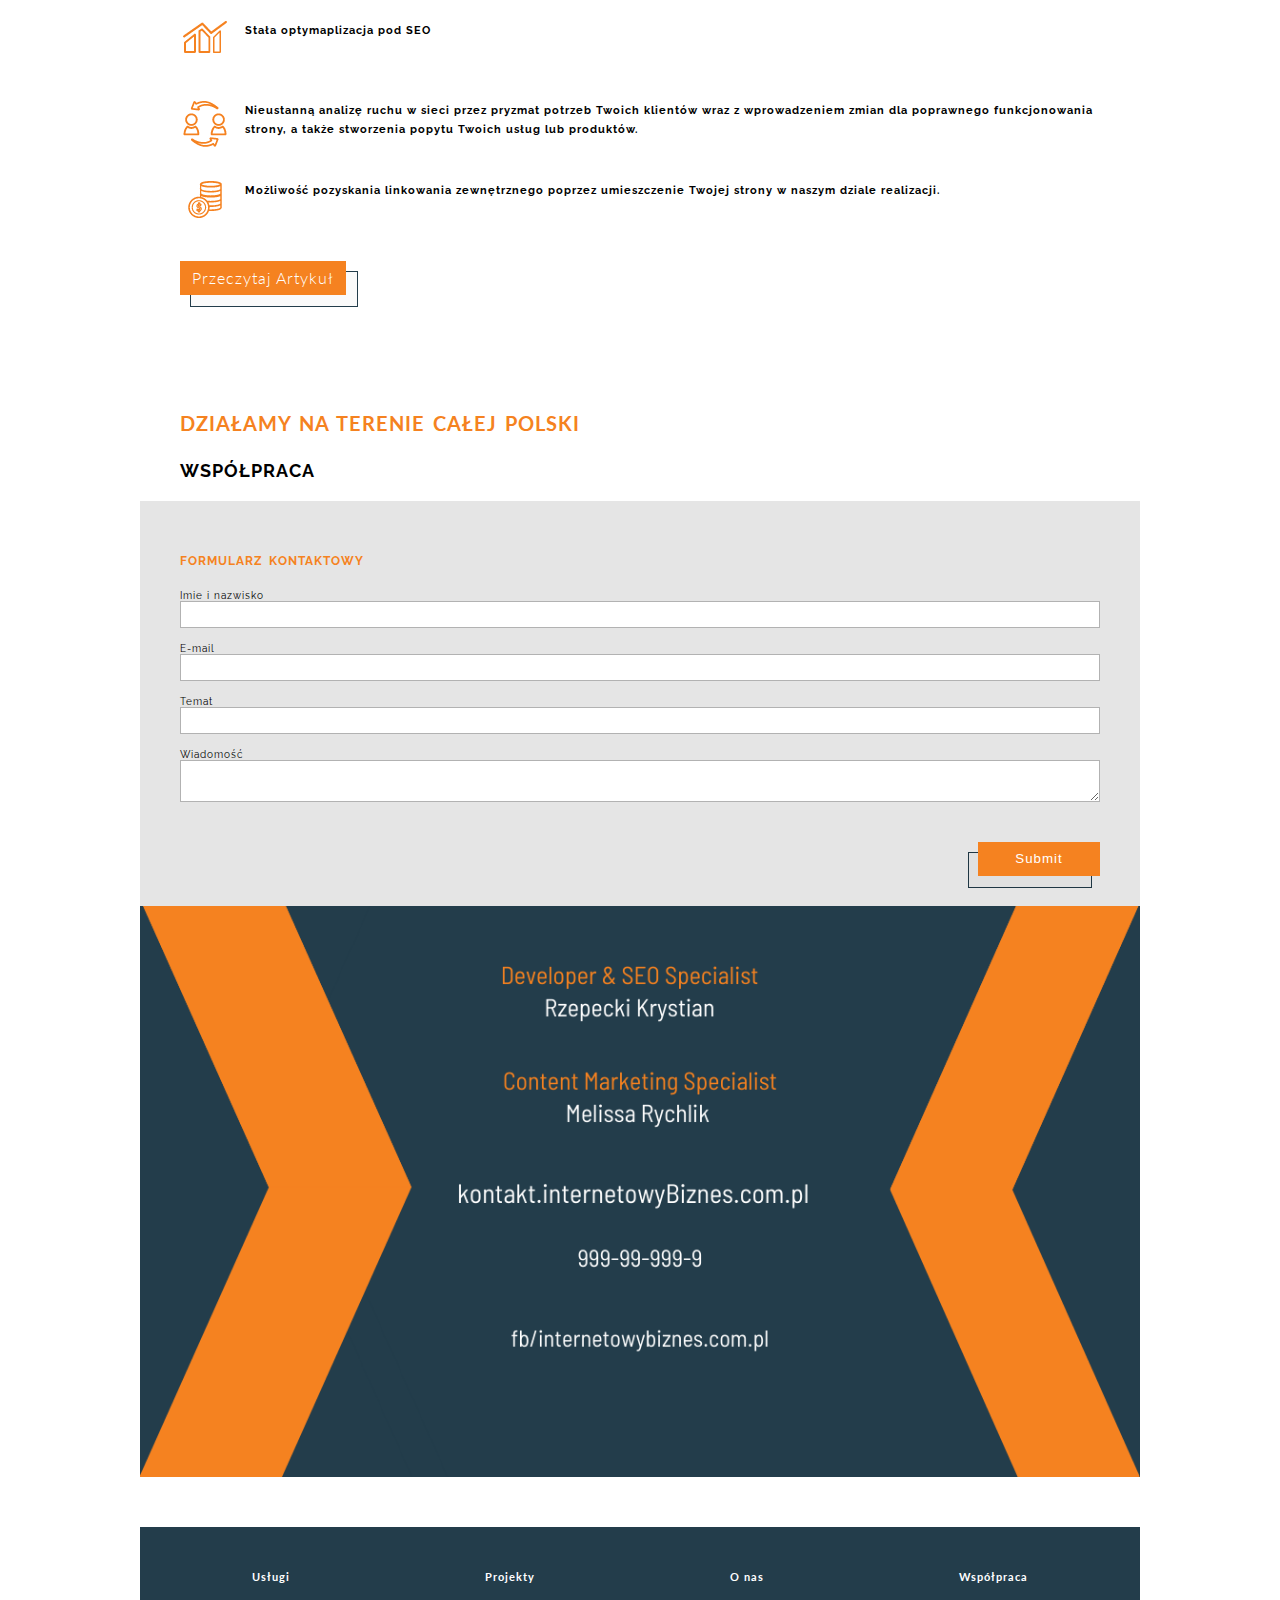
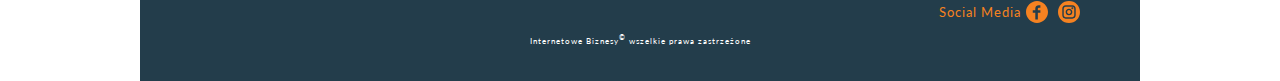
==== commit 9ced9882: "ANIMATION- 1.0" ====
--- a/uslugi.html
+++ b/uslugi.html
@@ -21,16 +21,16 @@
 <body>
 <div id="wrapper">
     <nav class='pup'>
-        <div class="logo_nav_box">
-            <div class="logo_nav">
-                <a href="./index.html">
+        <!-- <div class="logo_nav_box"> -->
+            <a class="logo_nav_box" href="./index.html">
+                <div class="logo_nav">
                     <img src="./img/internetowy_biznes_tworzenie_stron_internetowych.png" alt="internetowy-biznes" class="logo" >
-                </a>
-            </div>
-            <div class="logo_h1">
-                <h2 class="h1_nav">Internetowy Biznes</h2>
-            </div>
-        </div>
+                </div>
+                <div class="logo_h1">
+                    <h2 class="h1_nav">Internetowy Biznes</h2>
+                </div>
+            </a>    
+        <!-- </div> -->
 <!-- START PUPUP MOBILE -->
         <div class="filter_pupup_box mobile_nav ">
             <div class="filter_pupup">
@@ -39,7 +39,7 @@
                     <li><a class='link a2' href='#strategys'>Strategie</a></li>
                     <li><a class='link a3' href='#projects'>Projekty</a></li>
                     <li><a class='link a4' href='#about'>O nas</a></li>
-                    <li><a class='link a5' href='#partners'>partnerzy</a></li>
+                    <!-- <li><a class='link a5' href='#partners'>partnerzy</a></li> -->
                     <li><a class='link a6' href='#contact'>Współpraca</a></li>
                 </ul>
                 <div class='footerNav'>
@@ -68,42 +68,6 @@
             W Internetowym Biznesie zajmujemy się kompleksową obsługą firm związaną z ich pozycja w sieci. Dzięki naszym działaniom zdobędziesz szczyty w wyszukiwarkach internetowych, przekładające się na lepszą rozpoznawalność i większą ilość klientów. Dla Ciebie łączymy wiedzę i doświadczenie specjalistów, by osiągnąć jak najlepszych efekty.
         </p>
     </article>
-    <article class="sections">
-        <img src="./img/unsite/1.jpg" alt="" class=" header_unsite">
-        <section class='sections'>
-            
-            <h2 class="h1_sections padding_RL">Twoja wizytówka w sieci</h2>
-            <h3 class="h2_sections padding_RL">Tworzenie stron internetowych </h3>
-            <p class='p_sections p_first padding_RL'>
-                Współcześnie strony internetowe firm, stały się ich wizytówkami w sieci. W K2 Polska możesz zamówić nie tylko przejrzyste, szybkie i przystosowane do urządzeń mobilnych strony internetowe, ale także oryginalne i dopasowane do potrzeb Twoich klientów, które idealnie będą odzwierciedlać Twoją firmę. Napisane przez specjalistę od podstaw i niebazujące na ogólnodostępnych i powtarzalnych szablonach.
-            </p>
-            <h3 class="h3_info_graphic padding_RL">
-               <strong class=" bold change_display">USŁUGA TWORZENIA STRON </strong>
-                <strong class=" bold change_display">INTERNETOWYCH OBEJMUJE:</strong>
-            </h3>
-
-        </section>
-        <section class='info_graphic_box padding_RL'>
-            <div class="info_graphic_elements">
-                <img src="./img/icons/unikatowy-projekt-tworzymy-najlepsze-strony-internetowe.png" alt="" class="img_icons info_graphic_element">
-                <h4 class="h4_info_graphic">
-                    Indywidualny projekt strony, szyty na miarę, specjalnie dla Ciebie.
-                </h4>
-            </div>
-            <div class="info_graphic_elements">
-                <img src="./img/icons/mechanizm-tworzymy-najlepsze-strony-internetowe.png" alt="" class="img_icons info_graphic_element">
-                <h4 class="h4_info_graphic">Stworzenie mechanizmów pod indywidualne potrzeby Twojego biznesu.</h4>
-            </div>
-            <div class="info_graphic_elements">
-                <img src="./img/icons/optymalizacja-tworzymy-najlepsze-strony-internetowe.png" alt="" class="img_icons info_graphic_element">
-                <h4 class="h4_info_graphic">Napisanie zoptymalizowanego kodu zgodnie z bieżącymi standardami.</h4>
-            </div>
-            <div class='buttonBorder '>
-                <a class='button a-sections button-left button_inSite' href='./undsite.html'>Przeczytaj Artykuł</a>
-            </div>
-        </section>
-    </article>
-
     <article class="sections">
         <img src="./img/unsite/grafika-obsluga-stron-internetowych-k2webdevelopment.jpg" alt="" class=" header_unsite">
         <section class='sections'>
@@ -114,11 +78,6 @@
             <h3 class="h2_sections padding_RL">
                 Graficzny projekt strony
             </h3>
-
-
-
-
-
             <p class='p_sections p_first padding_RL'>
                 Tworzenie stron internetowych to nie tylko treść, ale i szata graficzna. O pozostaniu na stronie internetowej decyduje pierwsze kilka sekund. Dobrze dobrane grafiki i nietuzinkowy projekt, potrafią przyciągnąć uwagę i zrobić na Twoich klientach świetne pierwsze wrażenie. W K2 Polska możesz to wszystko mieć na swojej stronie, dla Ciebie wykonamy projekty zgodne z indywidualnymi potrzebami.
             </p>
@@ -126,7 +85,6 @@
                <strong class=" bold change_display">USŁUGA projektowania</strong>
                 <strong class=" bold change_display">strony OBEJMUJE:</strong>
             </h3>
-
         </section>
         <section class='info_graphic_box padding_RL'>
             <div class="info_graphic_elements">
@@ -158,17 +116,50 @@
             </div>
         </section>
     </article>
+
+    <article class="sections">
+        <img src="./img/unsite/1.jpg" alt="" class=" header_unsite">
+        <section class='sections'>
+            
+            <h2 class="h1_sections padding_RL">Twoja wizytówka w sieci</h2>
+            <h3 class="h2_sections padding_RL">Tworzenie stron internetowych </h3>
+            <p class='p_sections p_first padding_RL'>
+                Współcześnie strony internetowe firm, stały się ich wizytówkami w sieci. W K2 Polska możesz zamówić nie tylko przejrzyste, szybkie i przystosowane do urządzeń mobilnych strony internetowe, ale także oryginalne i dopasowane do potrzeb Twoich klientów, które idealnie będą odzwierciedlać Twoją firmę. Napisane przez specjalistę od podstaw i niebazujące na ogólnodostępnych i powtarzalnych szablonach.
+            </p>
+            <h3 class="h3_info_graphic padding_RL">
+               <strong class=" bold change_display">USŁUGA TWORZENIA STRON </strong>
+                <strong class=" bold change_display">INTERNETOWYCH OBEJMUJE:</strong>
+            </h3>
+
+        </section>
+        <section class='info_graphic_box padding_RL'>
+            <div class="info_graphic_elements">
+                <img src="./img/icons/unikatowy-projekt-tworzymy-najlepsze-strony-internetowe.png" alt="" class="img_icons info_graphic_element">
+                <h4 class="h4_info_graphic">
+                    Indywidualny projekt strony, szyty na miarę, specjalnie dla Ciebie.
+                </h4>
+            </div>
+            <div class="info_graphic_elements">
+                <img src="./img/icons/mechanizm-tworzymy-najlepsze-strony-internetowe.png" alt="" class="img_icons info_graphic_element">
+                <h4 class="h4_info_graphic">Stworzenie mechanizmów pod indywidualne potrzeby Twojego biznesu.</h4>
+            </div>
+            <div class="info_graphic_elements">
+                <img src="./img/icons/optymalizacja-tworzymy-najlepsze-strony-internetowe.png" alt="" class="img_icons info_graphic_element">
+                <h4 class="h4_info_graphic">Napisanie zoptymalizowanego kodu zgodnie z bieżącymi standardami.</h4>
+            </div>
+            <div class='buttonBorder '>
+                <a class='button a-sections button-left button_inSite' href='./undsite.html'>Przeczytaj Artykuł</a>
+            </div>
+        </section>
+    </article>
+
+    
 
     <article class="sections">
         <img src="./img/unsite/obsluga-stron-internetowych-k2webdevelopment.jpg" alt="" class=" header_unsite">
         <section class='sections'>
             <h2 class="h1_sections padding_RL">SLOGAN slogan</h2>
             <h3 class="h2_sections padding_RL">Content Marketing</h3>
-
-
-
-
-
             <p class='p_sections p_first padding_RL'>
 		        Kiedy masz już swoją stronę i zachęcające do pozostania na niej grafiki, pora na treść, która będzie długofalowym kanałem komunikacji z Twoimi klientami, a jednocześnie przyjazna dla wyszukiwarek, tworzone zgodnie z SEO. Dobre treści na stronie, nie tylko zaprezentują Twój biznes, ale także odpowiedzą na potrzeby i pytania Twoich klientów w języku jakim się posługują na co dzień. Zachęcając do kupna produktów lub skorzystania z usługi, będąc Twoim wirtualnym ekspedientem. 
             </p>
--- a/css/style.css
+++ b/css/style.css
@@ -19,6 +19,10 @@
   font-weight: 300;
   line-height: 120%; }
 
+html, body {
+  width: 100%;
+  height: 100%; }
+
 h1, h2, h3, h4, h5, h6 {
   font-weight: 400; }
 
@@ -53,13 +57,17 @@
   color: #f58220; }
 
 header,
+.sections,
 .button,
-.p_box {
+.p_box,
+.box_icon_arrow {
   position: relative; }
 
 header::before,
+.sections::before,
 .button::before,
-.p_box::before {
+.p_box::before,
+.box_icon_arrow::before {
   position: absolute;
   display: block;
   content: '';
@@ -85,12 +93,33 @@
 
 .button::before {
   border: 1px solid #233d4b;
-  background-color: rgba(255, 255, 255, 0.05);
+  background-color: rgba(0, 0, 0, 0.02);
   -webkit-transition: .3s;
   transition: .3s; }
 
+.button.button-left::before {
+  top: 10px;
+  left: 10px; }
+
+.button.button-left:hover::before {
+  top: 2px;
+  left: 2px; }
+
+.button-right {
+  margin-left: auto; }
+
+.button.button-right::before {
+  top: 10px;
+  left: -10px;
+  margin-left: auto; }
+
+.button.button-right:hover::before {
+  top: 2px;
+  left: -3px; }
+
 .button.a-header::before {
   border: 1px solid #fff;
+  background-color: rgba(255, 255, 255, 0.05);
   top: 10px;
   left: -10px; }
 
@@ -112,7 +141,8 @@
   padding-left: 15px; }
 
 .sections {
-  padding-top: 60px; }
+  padding-top: 60px;
+  padding-bottom: 50px; }
 
 .h1_sections {
   text-transform: uppercase;
@@ -186,21 +216,6 @@
   line-height: 28px;
   list-style-type: disc;
   margin-left: 15px; }
-
-.button.button-left::before {
-  top: 10px;
-  left: 10px; }
-
-.button-right {
-  margin-left: auto; }
-
-.button.button-right::before {
-  top: 10px;
-  left: -10px;
-  margin-left: auto; }
-
-.button_inSite {
-  margin-bottom: 30px; }
 
 input,
 textarea {
@@ -240,7 +255,8 @@
           justify-content: center;
   -webkit-box-align: center;
       -ms-flex-align: center;
-          align-items: center; }
+          align-items: center;
+  color: #000; }
 
 .logo_nav {
   display: -webkit-box;
@@ -314,26 +330,55 @@
   width: 100%;
   height: 100%;
   top: 0;
-  right: 0; }
-  .filter_pupup_box .filter_pupup {
-    background-color: #fff;
-    width: 80%;
-    height: 100%;
-    display: -webkit-box;
-    display: -ms-flexbox;
-    display: flex;
-    -webkit-box-pack: center;
-        -ms-flex-pack: center;
-            justify-content: center;
-    -webkit-box-align: center;
-        -ms-flex-align: center;
-            align-items: center;
-    display: flex;
-    -webkit-box-orient: vertical;
-    -webkit-box-direction: normal;
-        -ms-flex-direction: column;
-            flex-direction: column;
-    margin-left: auto; }
+  right: 0;
+  left: -100%; }
+
+.filter_pupup {
+  background-color: #fff;
+  position: fixed;
+  width: 80%;
+  height: 100%;
+  top: 0;
+  left: 100%;
+  display: -webkit-box;
+  display: -ms-flexbox;
+  display: flex;
+  -webkit-box-pack: center;
+      -ms-flex-pack: center;
+          justify-content: center;
+  -webkit-box-align: center;
+      -ms-flex-align: center;
+          align-items: center;
+  display: flex;
+  -webkit-box-orient: vertical;
+  -webkit-box-direction: normal;
+      -ms-flex-direction: column;
+          flex-direction: column;
+  margin-left: auto; }
+
+@-webkit-keyframes leftPup {
+  100% {
+    left: 0%; } }
+
+@keyframes leftPup {
+  100% {
+    left: 0%; } }
+
+.filter_pupup_box.show {
+  -webkit-animation: leftPup .2s linear both;
+          animation: leftPup .2s linear both; }
+
+@-webkit-keyframes rightPup {
+  100% {
+    left: 20%; } }
+
+@keyframes rightPup {
+  100% {
+    left: 20%; } }
+
+.filter_pupup.show {
+  -webkit-animation: rightPup .1s linear both;
+          animation: rightPup .1s linear both; }
 
 .link {
   font-family: lato;
@@ -393,8 +438,87 @@
   font-family: lato;
   font-weight: 700; }
 
+.services,
+.projects {
+  text-align: justify; }
+
+.box_icons_buttons {
+  margin: 16px auto 0;
+  display: -webkit-box;
+  display: -ms-flexbox;
+  display: flex;
+  -ms-flex-pack: distribute;
+      justify-content: space-around; }
+
+.box_icon_arrow {
+  width: 50px;
+  height: 50px;
+  overflow: hidden; }
+
+.icon_icon {
+  width: 40px;
+  height: 40px; }
+
+.box_icons_icon {
+  width: 50px;
+  height: 50px;
+  display: -webkit-box;
+  display: -ms-flexbox;
+  display: flex;
+  -webkit-box-pack: center;
+      -ms-flex-pack: center;
+          justify-content: center; }
+
+@-webkit-keyframes growIcon {
+  0% {
+    width: 40;
+    height: 40px; }
+  20% {
+    width: 40px;
+    height: 40px; }
+  30% {
+    width: 45px;
+    height: 45px; }
+  80% {
+    width: 45px;
+    height: 45px; }
+  81% {
+    width: 40px;
+    height: 40px; }
+  100% {
+    width: 40px;
+    height: 40px; } }
+
+@keyframes growIcon {
+  0% {
+    width: 40;
+    height: 40px; }
+  20% {
+    width: 40px;
+    height: 40px; }
+  30% {
+    width: 45px;
+    height: 45px; }
+  80% {
+    width: 45px;
+    height: 45px; }
+  81% {
+    width: 40px;
+    height: 40px; }
+  100% {
+    width: 40px;
+    height: 40px; } }
+
+.icon_icon {
+  -webkit-animation: growIcon 4s linear infinite;
+          animation: growIcon 4s linear infinite; }
+
+.strategy:nth-of-type(1) {
+  margin-top: 0; }
+
 .strategy {
-  padding: 10px 15px; }
+  padding: 10px 15px;
+  margin-top: 30px; }
 
 .p_box::before {
   top: 50%;
@@ -402,7 +526,7 @@
   -webkit-transform: translateY(-50%);
           transform: translateY(-50%);
   background-size: 60%;
-  opacity: .2; }
+  opacity: .15; }
 
 .p_box_strategy_marketing::before {
   background-image: url("../img/icons/strategie/strategia_marketingowa.png"); }
@@ -529,7 +653,12 @@
 
 @media only screen and (min-width: 480px) {
   .change_display {
-    display: inline-block; } }
+    display: inline-block; }
+  .p_box::before {
+    background-size: 50%; }
+  .padding_RL {
+    padding-left: 45px;
+    padding-right: 45px; } }
 
 @media only screen and (min-width: 568px) {
   .padding_RL {
@@ -540,6 +669,9 @@
   .pup,
   #wrapper {
     position: relative;
-    width: 600px;
-    margin: auto; } }
+    width: 1000px;
+    margin: auto; }
+  header {
+    height: 320px;
+    margin-top: 0; } }
 /*# sourceMappingURL=style.css.map */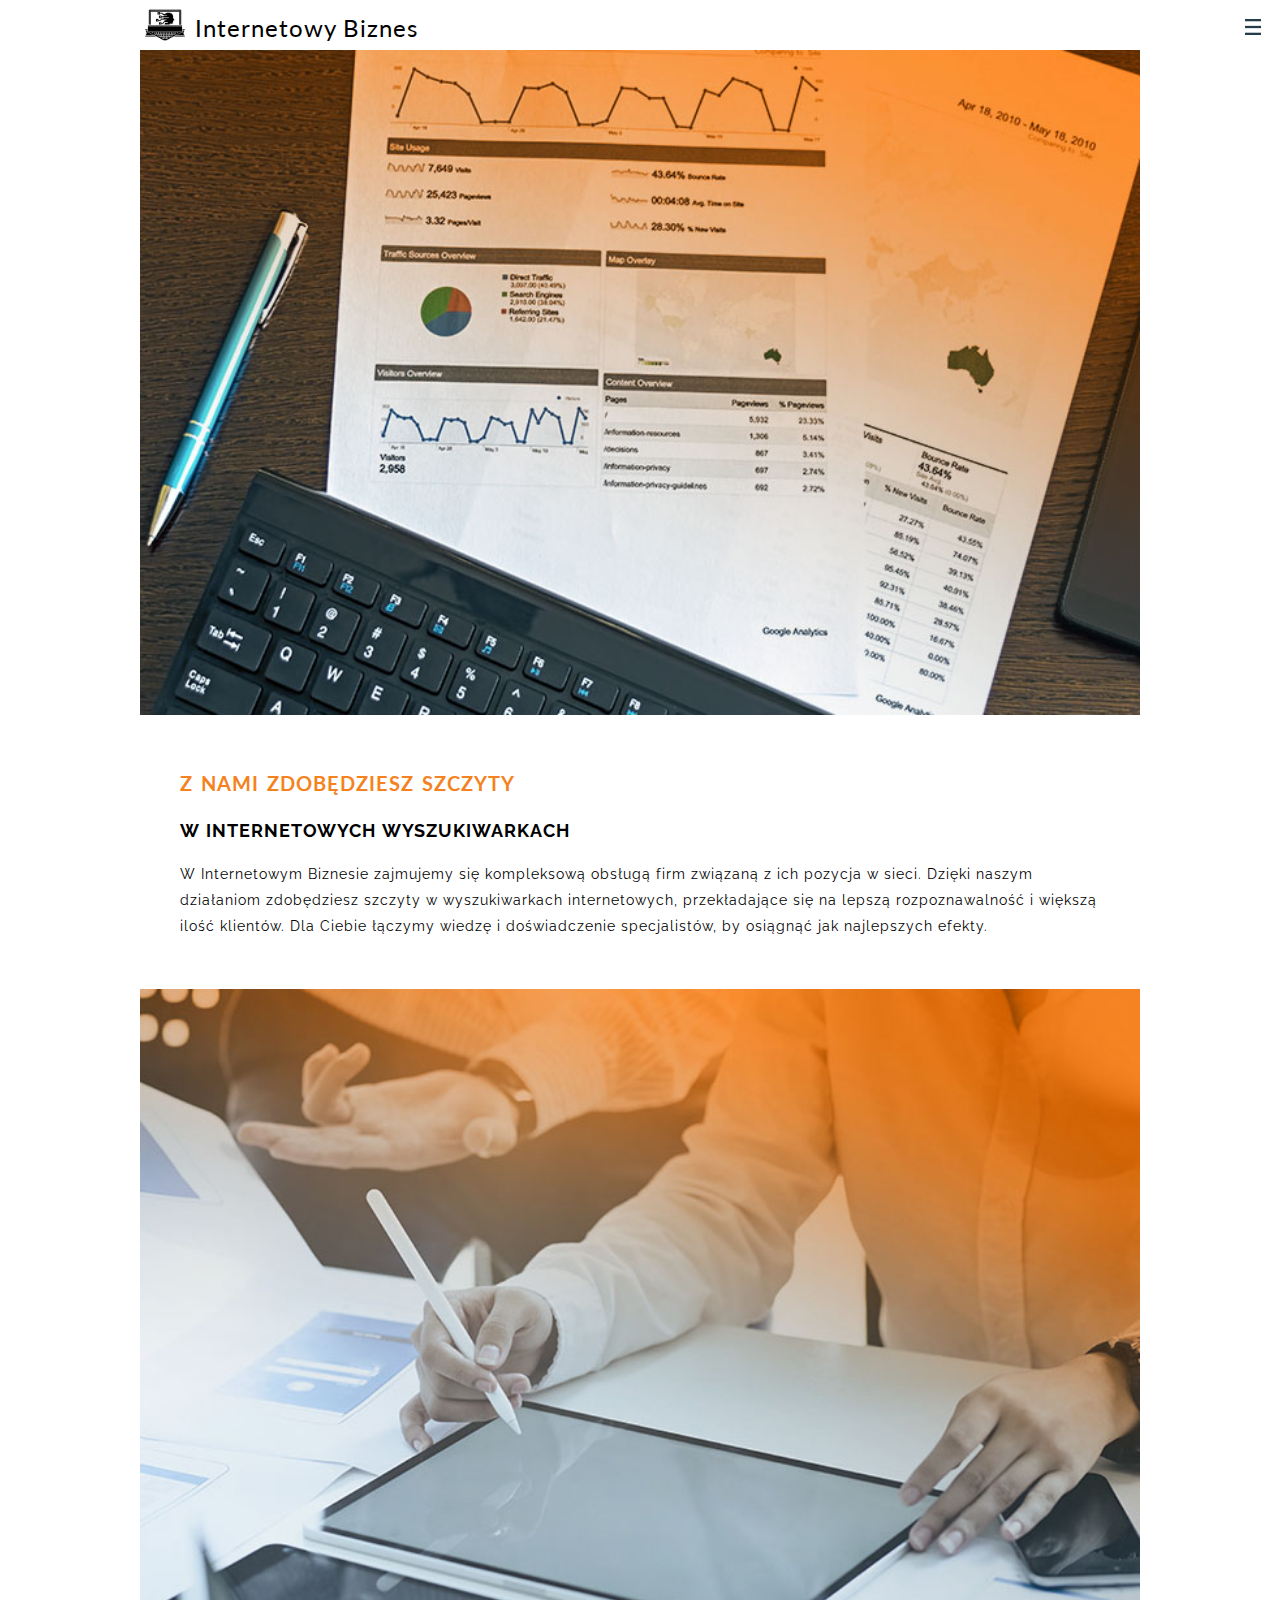
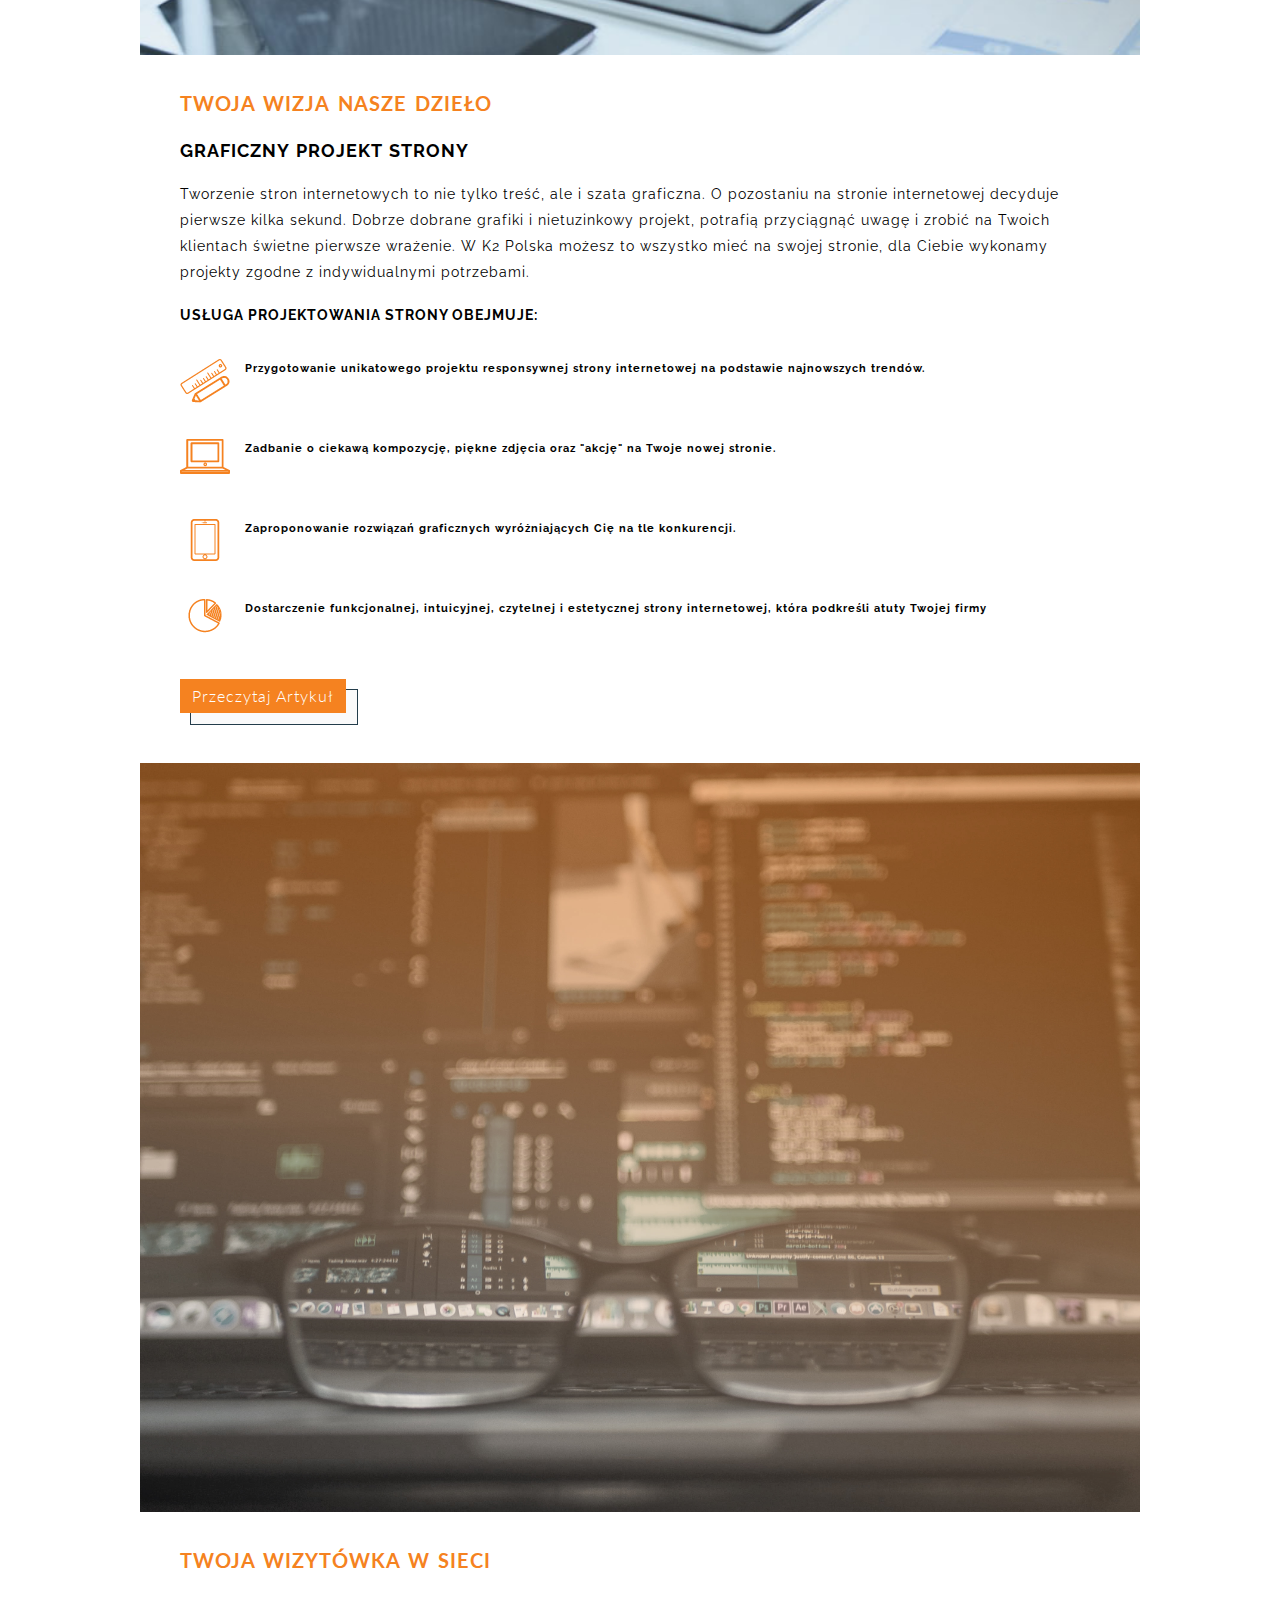
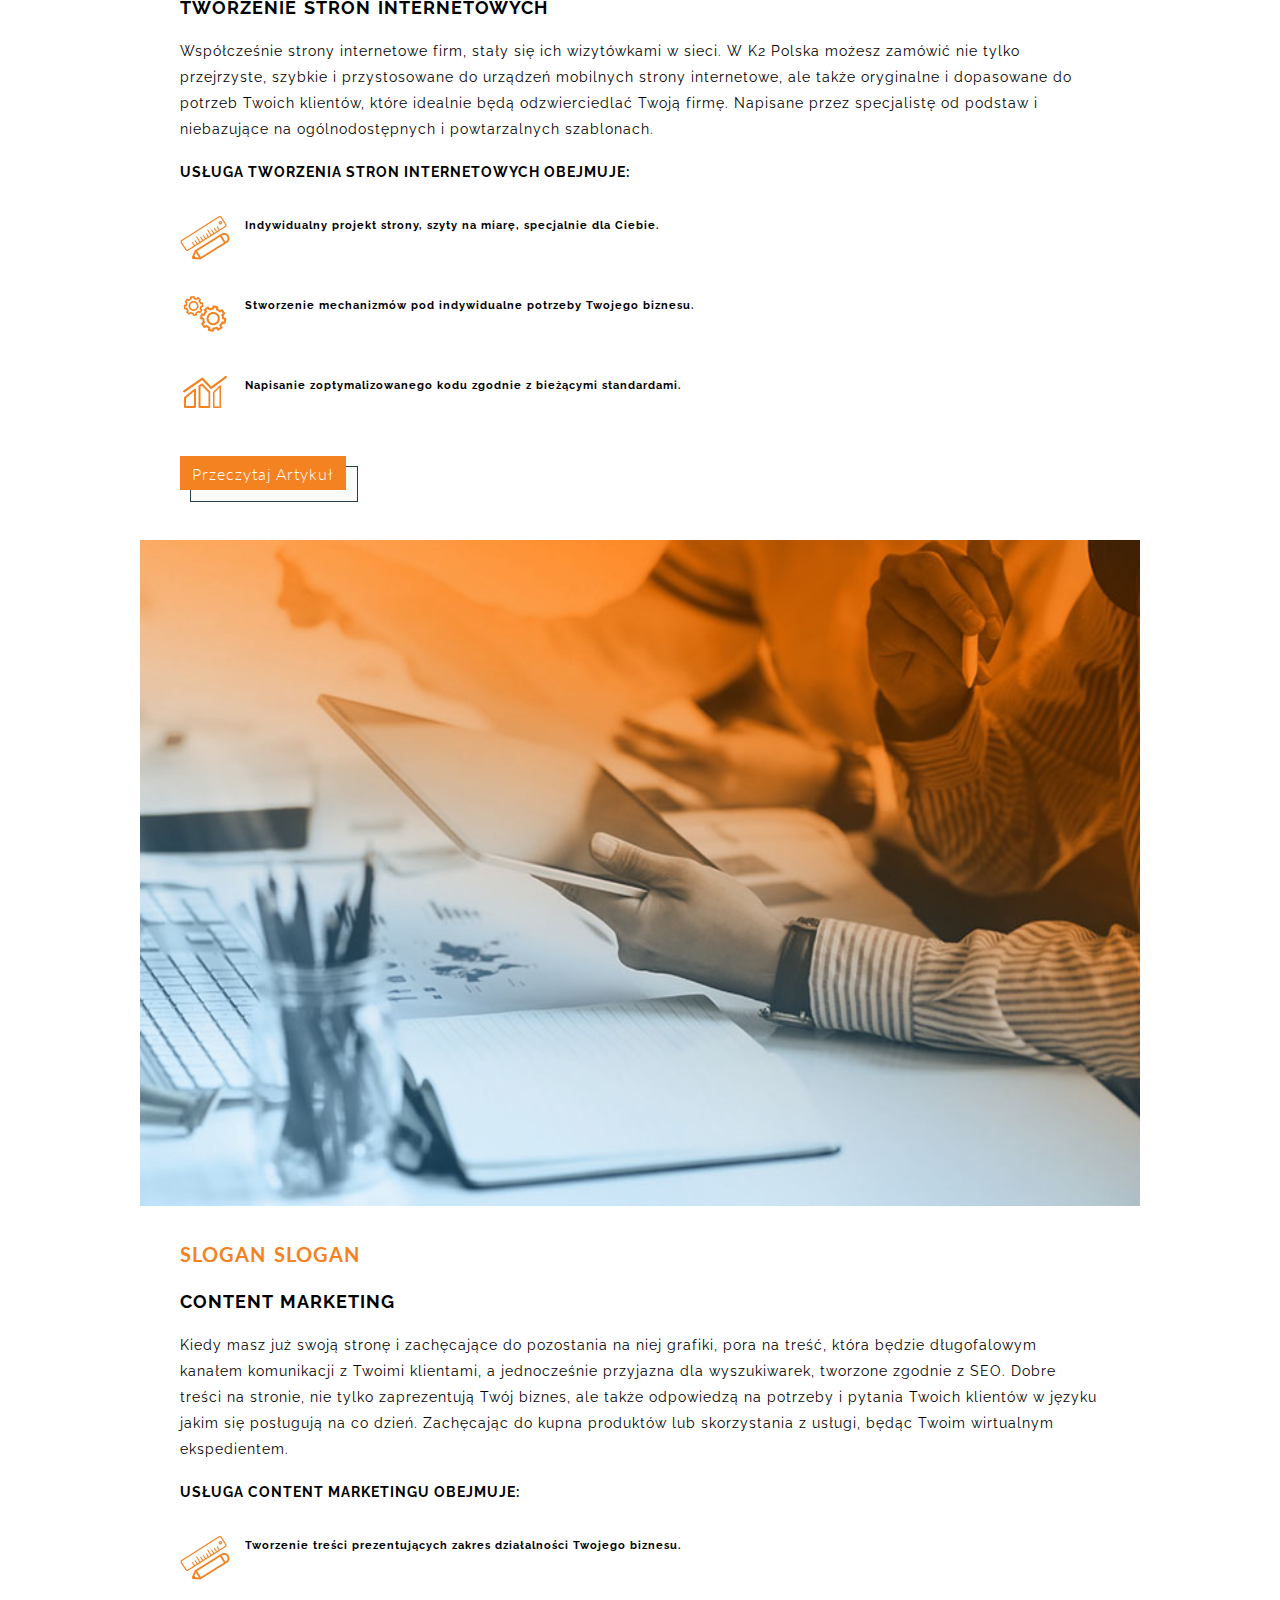
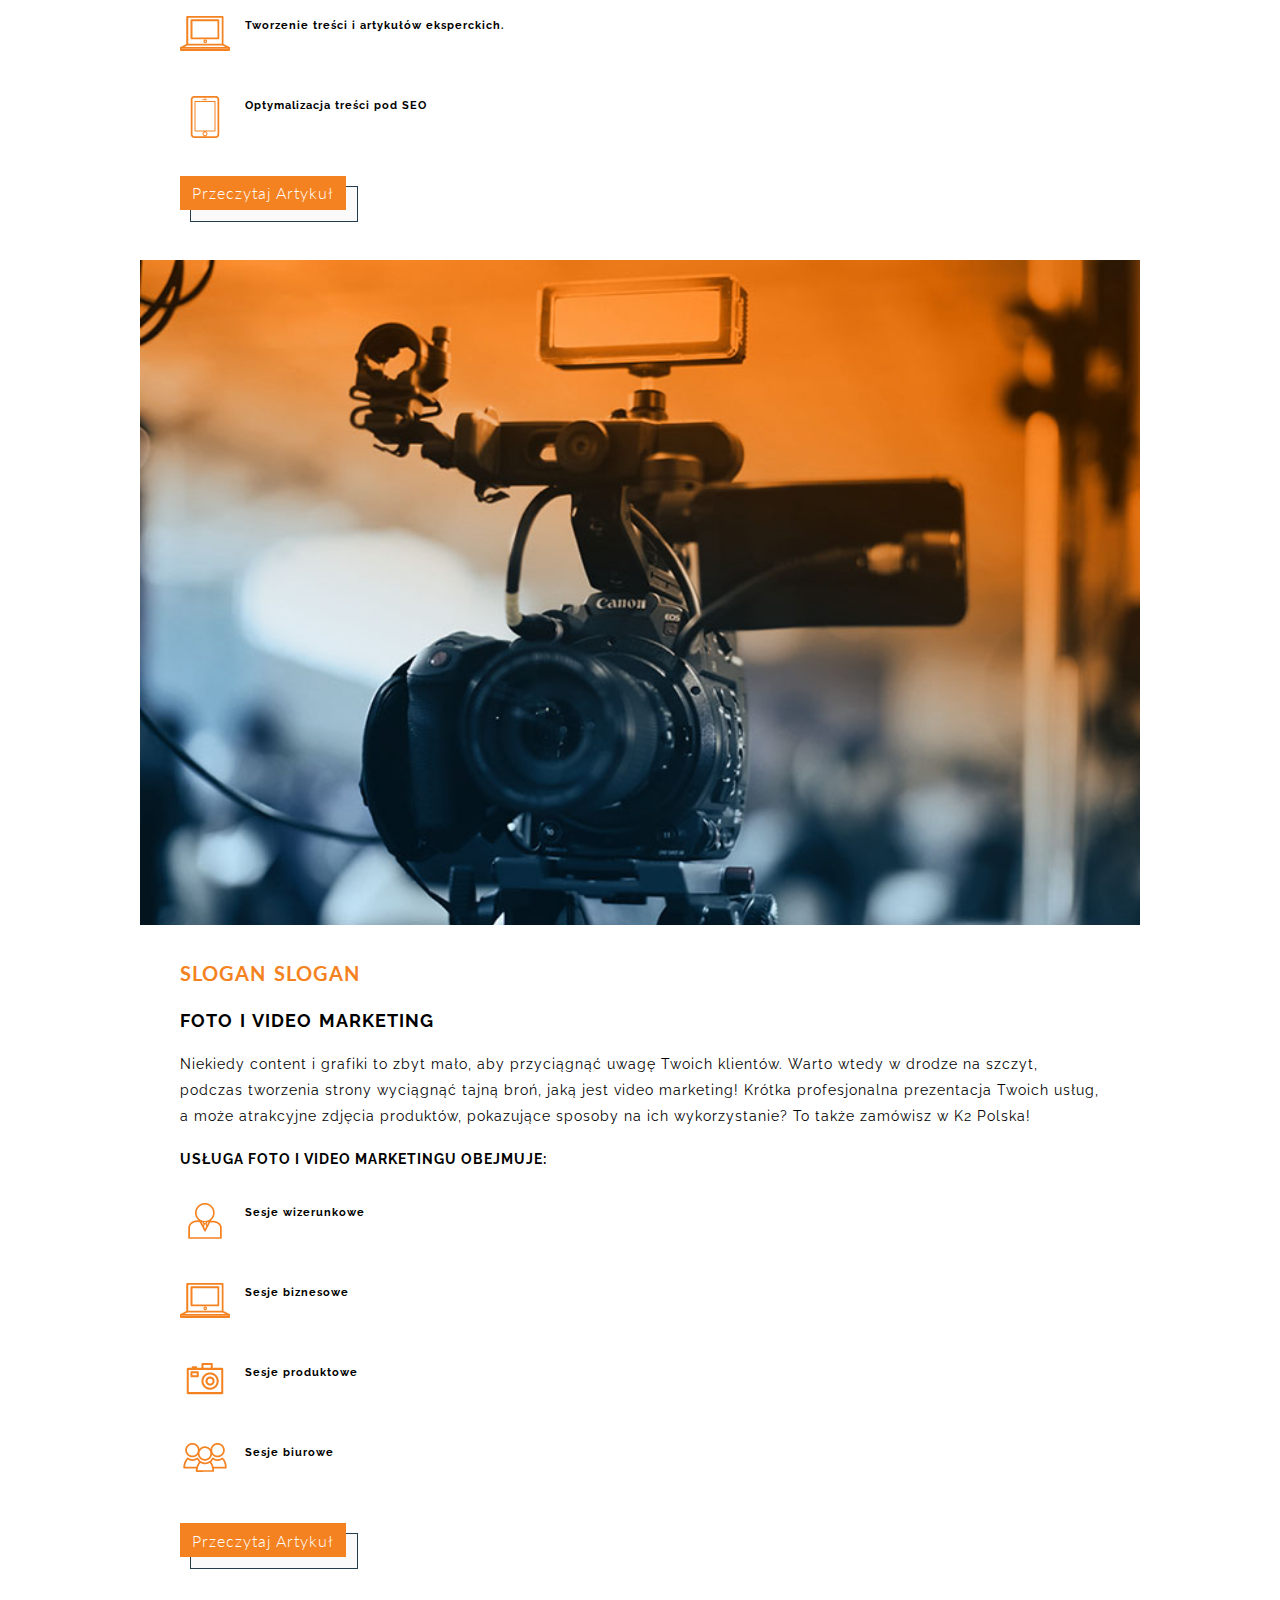
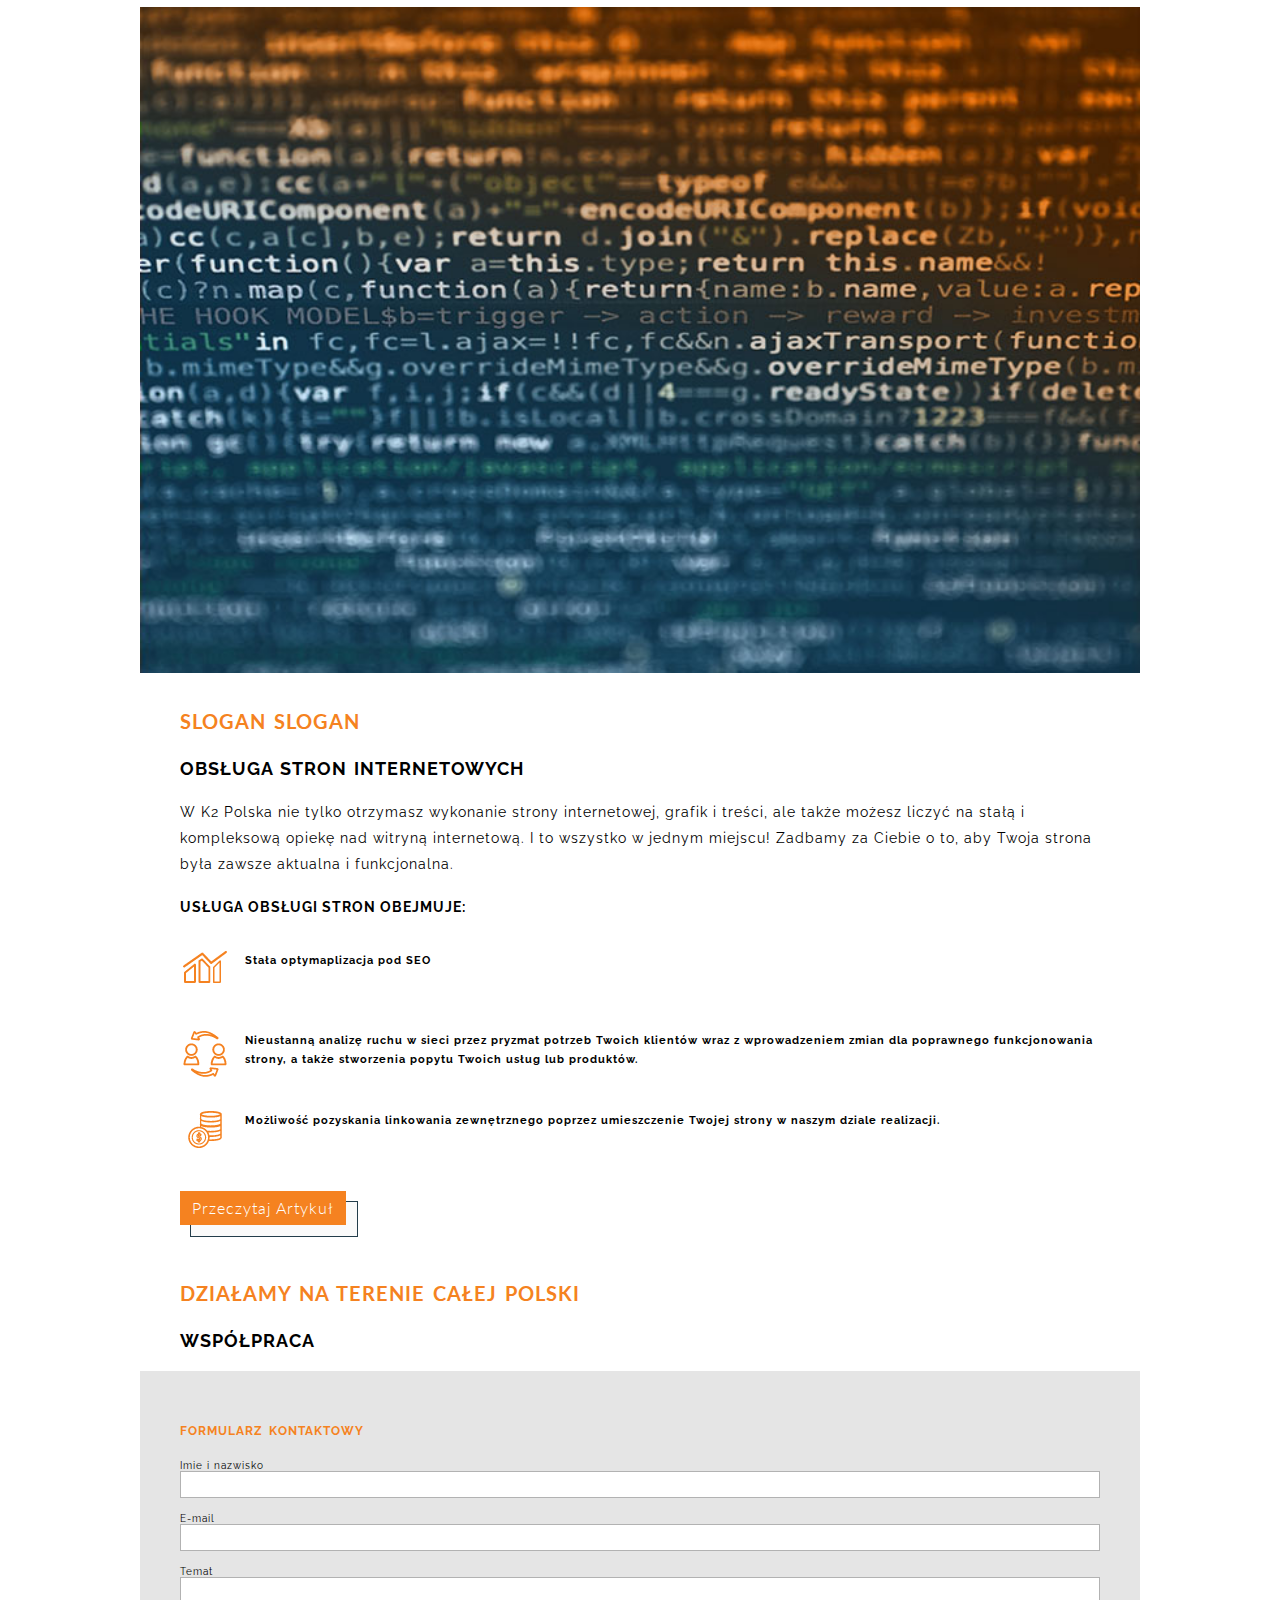
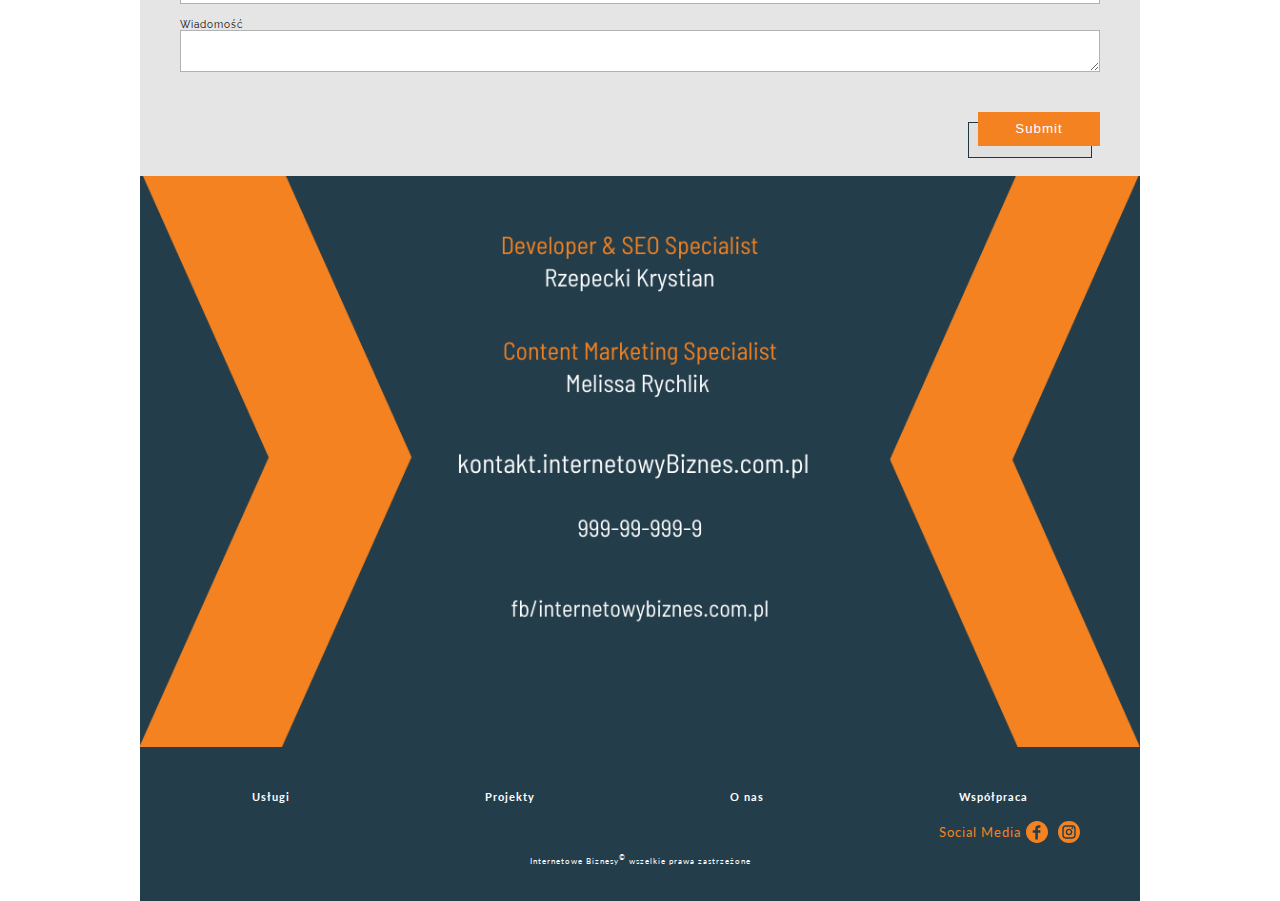
==== commit b437bd68: "commit 4.0" ====
--- a/uslugi.html
+++ b/uslugi.html
@@ -60,7 +60,7 @@
     
         <img src="./img/unsite/tworzymy-najlepsze-strony-internetowe-unsite-mobile.jpg" alt="" class="sections header_unsite">
 
-    <article class="sections">
+    <article class="sections sections_unsite">
         <h2 class="h1_sections padding_RL">Z nami zdobędziesz szczyty</h2>
         <h3 class="h2_sections padding_RL">W internetowych wyszukiwarkach</h3>
 
@@ -68,7 +68,7 @@
             W Internetowym Biznesie zajmujemy się kompleksową obsługą firm związaną z ich pozycja w sieci. Dzięki naszym działaniom zdobędziesz szczyty w wyszukiwarkach internetowych, przekładające się na lepszą rozpoznawalność i większą ilość klientów. Dla Ciebie łączymy wiedzę i doświadczenie specjalistów, by osiągnąć jak najlepszych efekty.
         </p>
     </article>
-    <article class="sections">
+    <article class="sections sections_unsite" id='graphic'>
         <img src="./img/unsite/grafika-obsluga-stron-internetowych-k2webdevelopment.jpg" alt="" class=" header_unsite">
         <section class='sections'>
             <h2 class="h1_sections padding_RL">
@@ -117,7 +117,7 @@
         </section>
     </article>
 
-    <article class="sections">
+    <article class="sections sections_unsite" id='www'>
         <img src="./img/unsite/1.jpg" alt="" class=" header_unsite">
         <section class='sections'>
             
@@ -153,9 +153,7 @@
         </section>
     </article>
 
-    
-
-    <article class="sections">
+    <article class="sections sections_unsite" id='marketing'>
         <img src="./img/unsite/obsluga-stron-internetowych-k2webdevelopment.jpg" alt="" class=" header_unsite">
         <section class='sections'>
             <h2 class="h1_sections padding_RL">SLOGAN slogan</h2>
@@ -200,7 +198,7 @@
         </section>
     </article>
 
-    <article class="sections">
+    <article class="sections sections_unsite" id='video'>
         <img src="./img/unsite/tworzenie-najlepszych-stron-internetowych-k2webdevelopment-video.jpg" alt="" class=" header_unsite">
         <section class='sections'>
             <h2 class="h1_sections padding_RL">SLOGAN slogan</h2>
@@ -253,7 +251,7 @@
         </section>
     </article>
 
-    <article class="sections">
+    <article class="sections sections_unsite" id='seo'>
         <img src="./img/unsite/tworzenie-najlepszych-stron-internetowych-k2webdevelopment.jpg" alt="" class=" header_unsite">
         <section class='sections '>
             <h2 class="h1_sections padding_RL">slogan slogan</h2>
--- a/css/style.css
+++ b/css/style.css
@@ -139,10 +139,6 @@
 .padding_RL {
   padding-right: 15px;
   padding-left: 15px; }
-
-.sections {
-  padding-top: 60px;
-  padding-bottom: 50px; }
 
 .h1_sections {
   text-transform: uppercase;
@@ -520,22 +516,8 @@
   padding: 10px 15px;
   margin-top: 30px; }
 
-.p_box::before {
-  top: 50%;
-  right: 0px;
-  -webkit-transform: translateY(-50%);
-          transform: translateY(-50%);
-  background-size: 60%;
-  opacity: .15; }
-
-.p_box_strategy_marketing::before {
-  background-image: url("../img/icons/strategie/strategia_marketingowa.png"); }
-
-.p_box_strategy_mark::before {
-  background-image: url("../img/icons/strategie/strategia_marki.png"); }
-
-.p_box_strategy_biznes::before {
-  background-image: url("../img/icons/strategie/strategia_biznesowa.png"); }
+.strategy_img {
+  margin-top: 16px; }
 
 .about {
   padding-left: 0;
